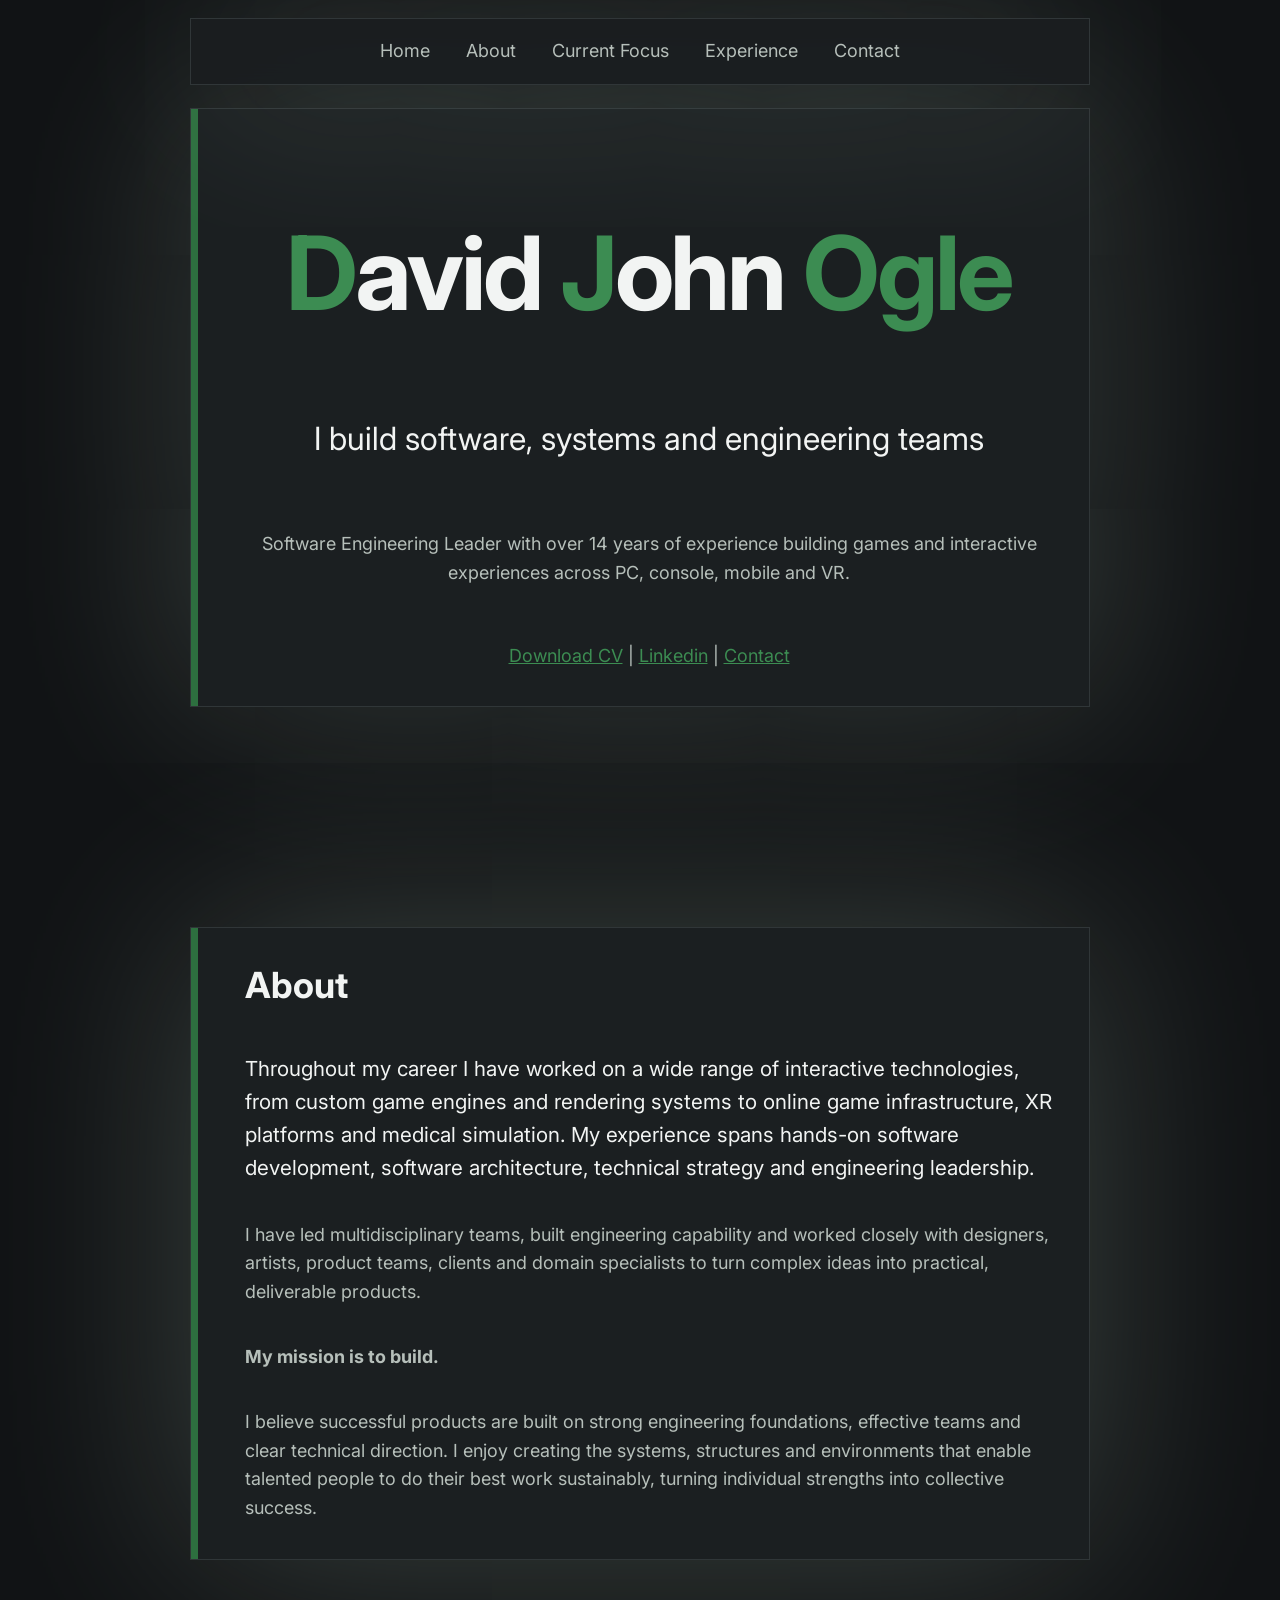
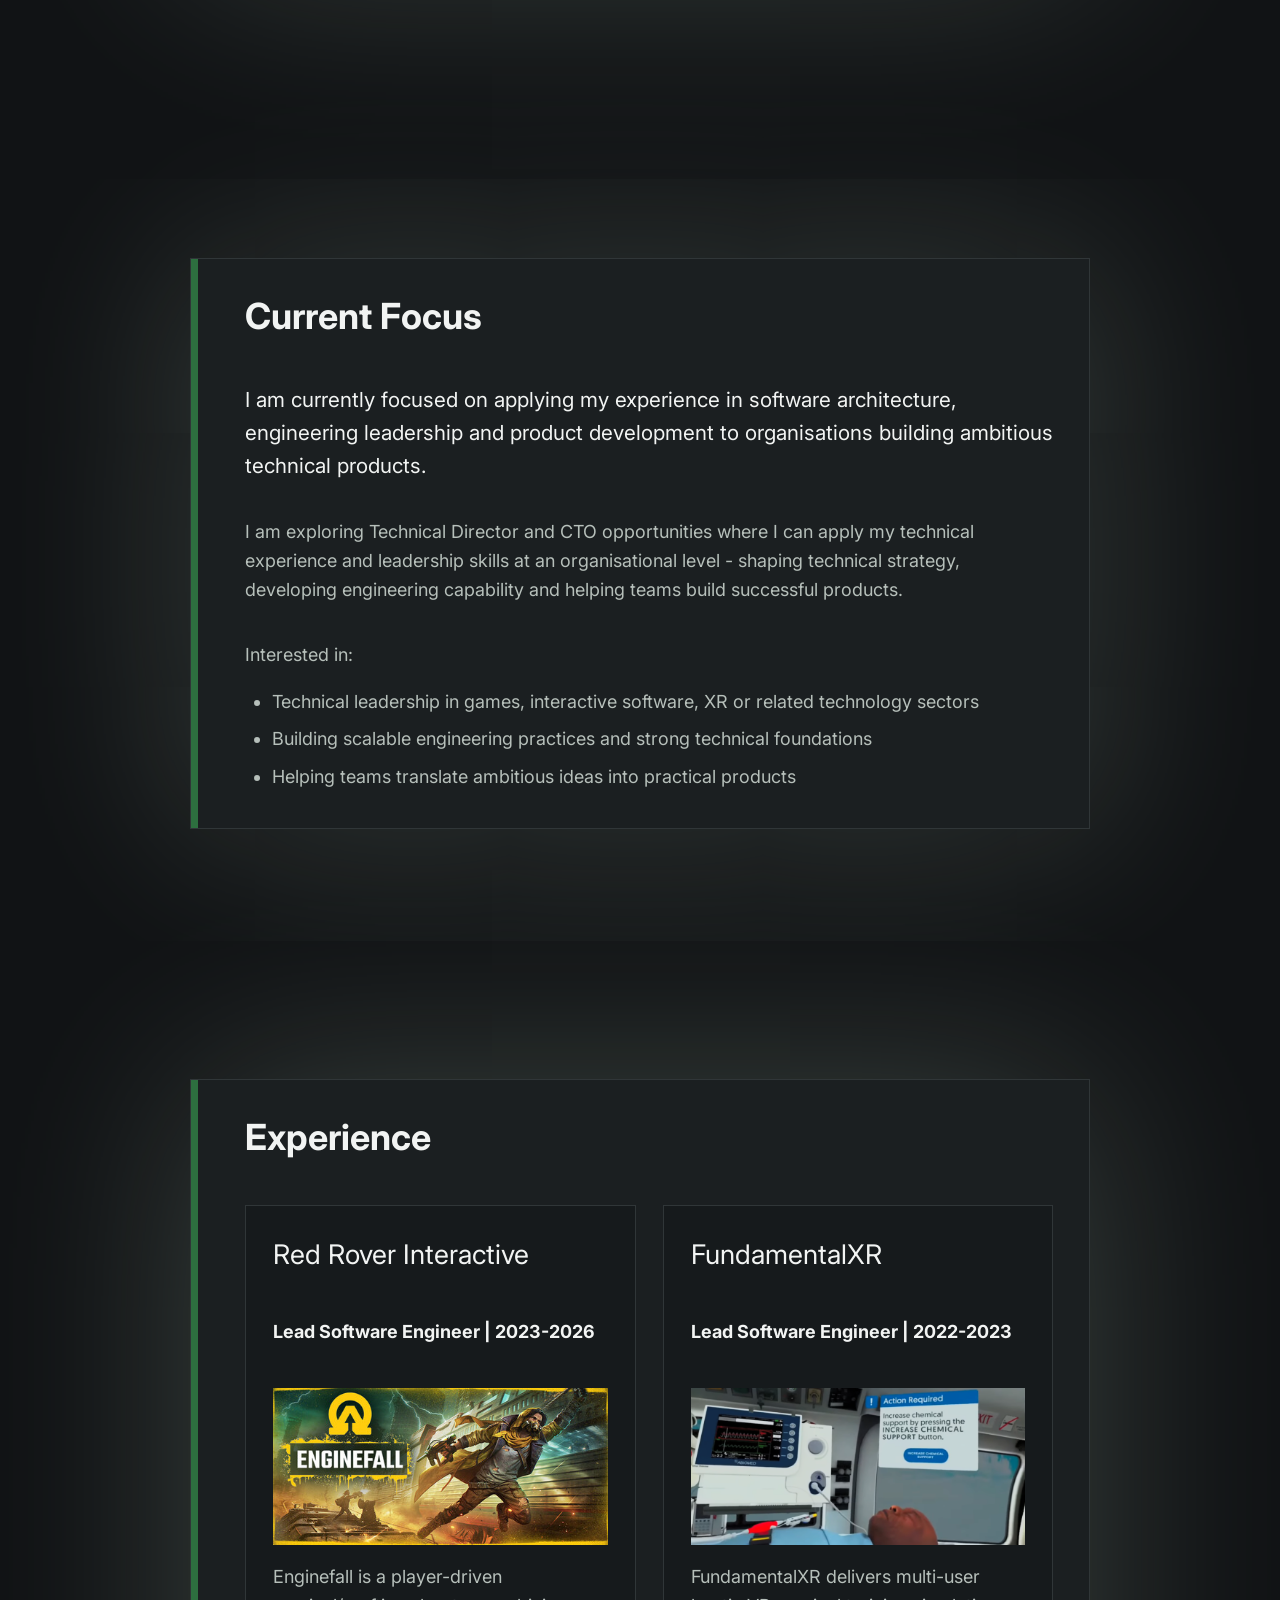
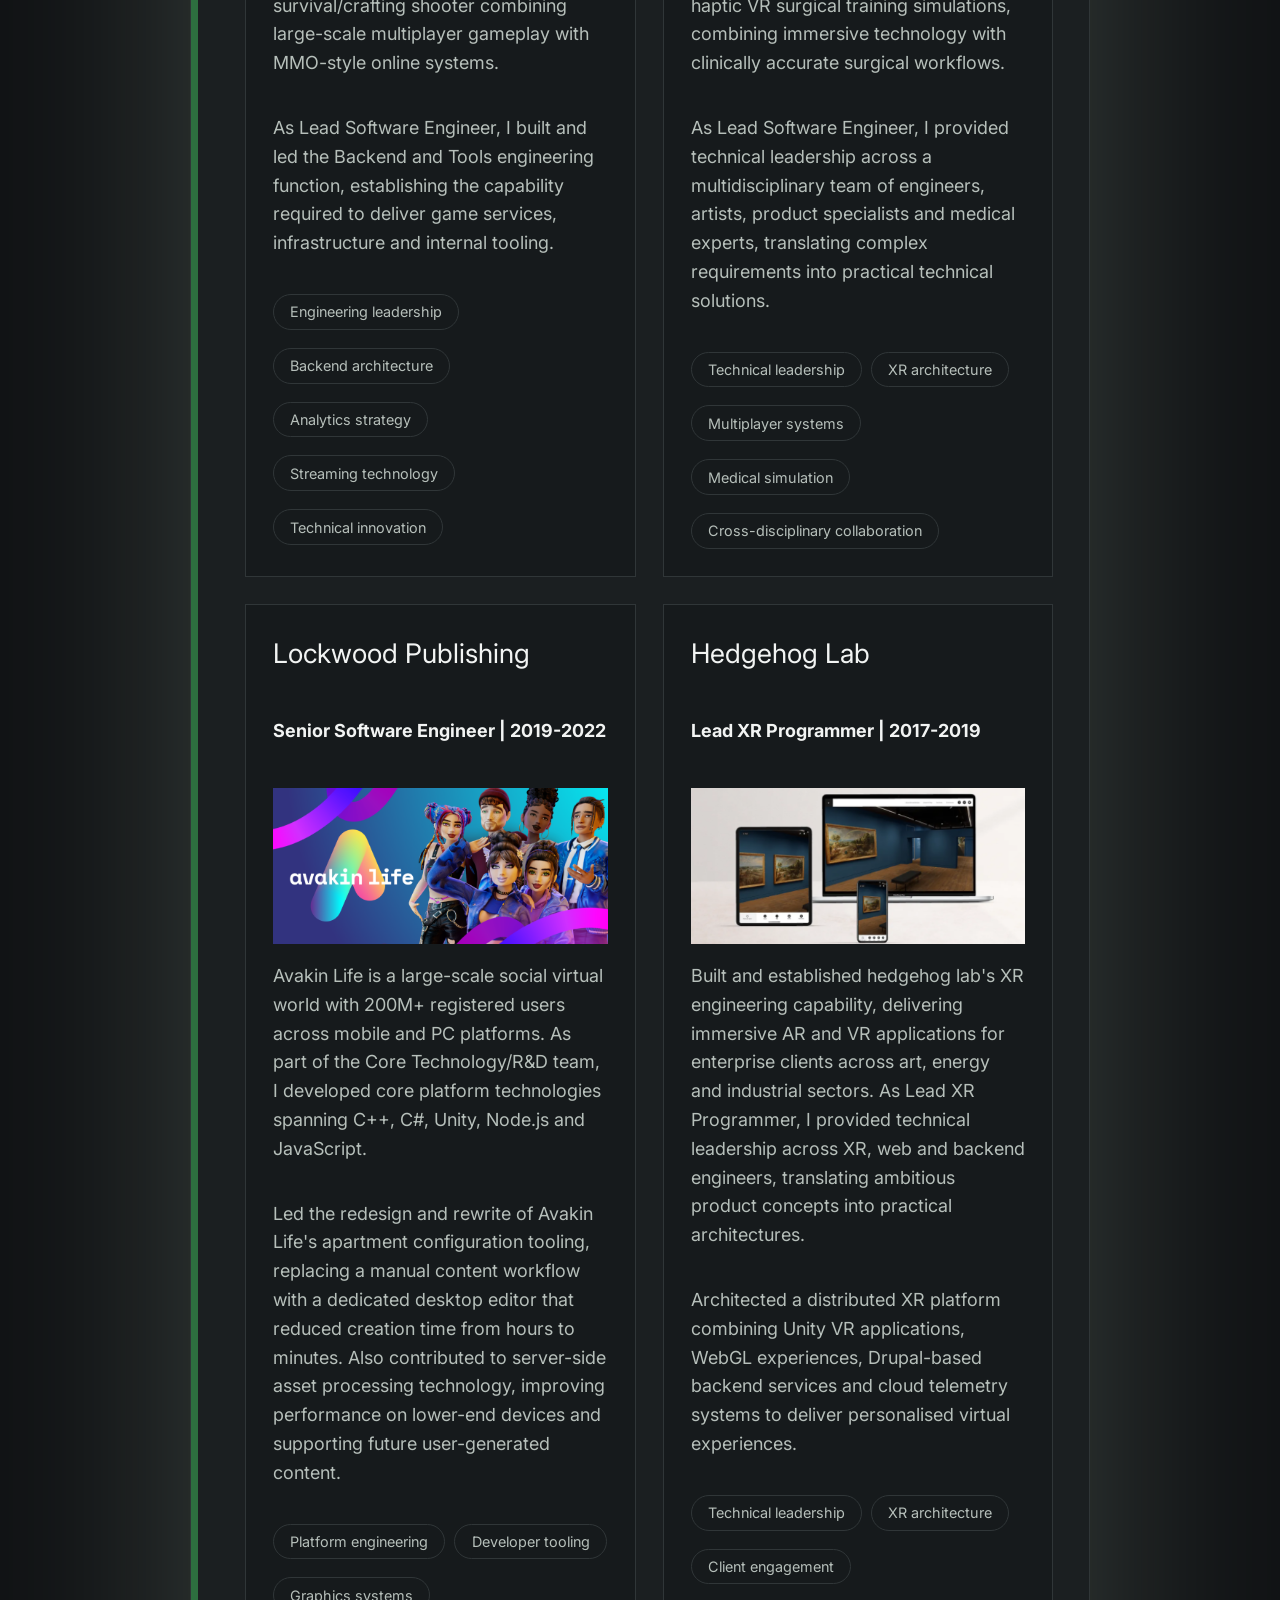
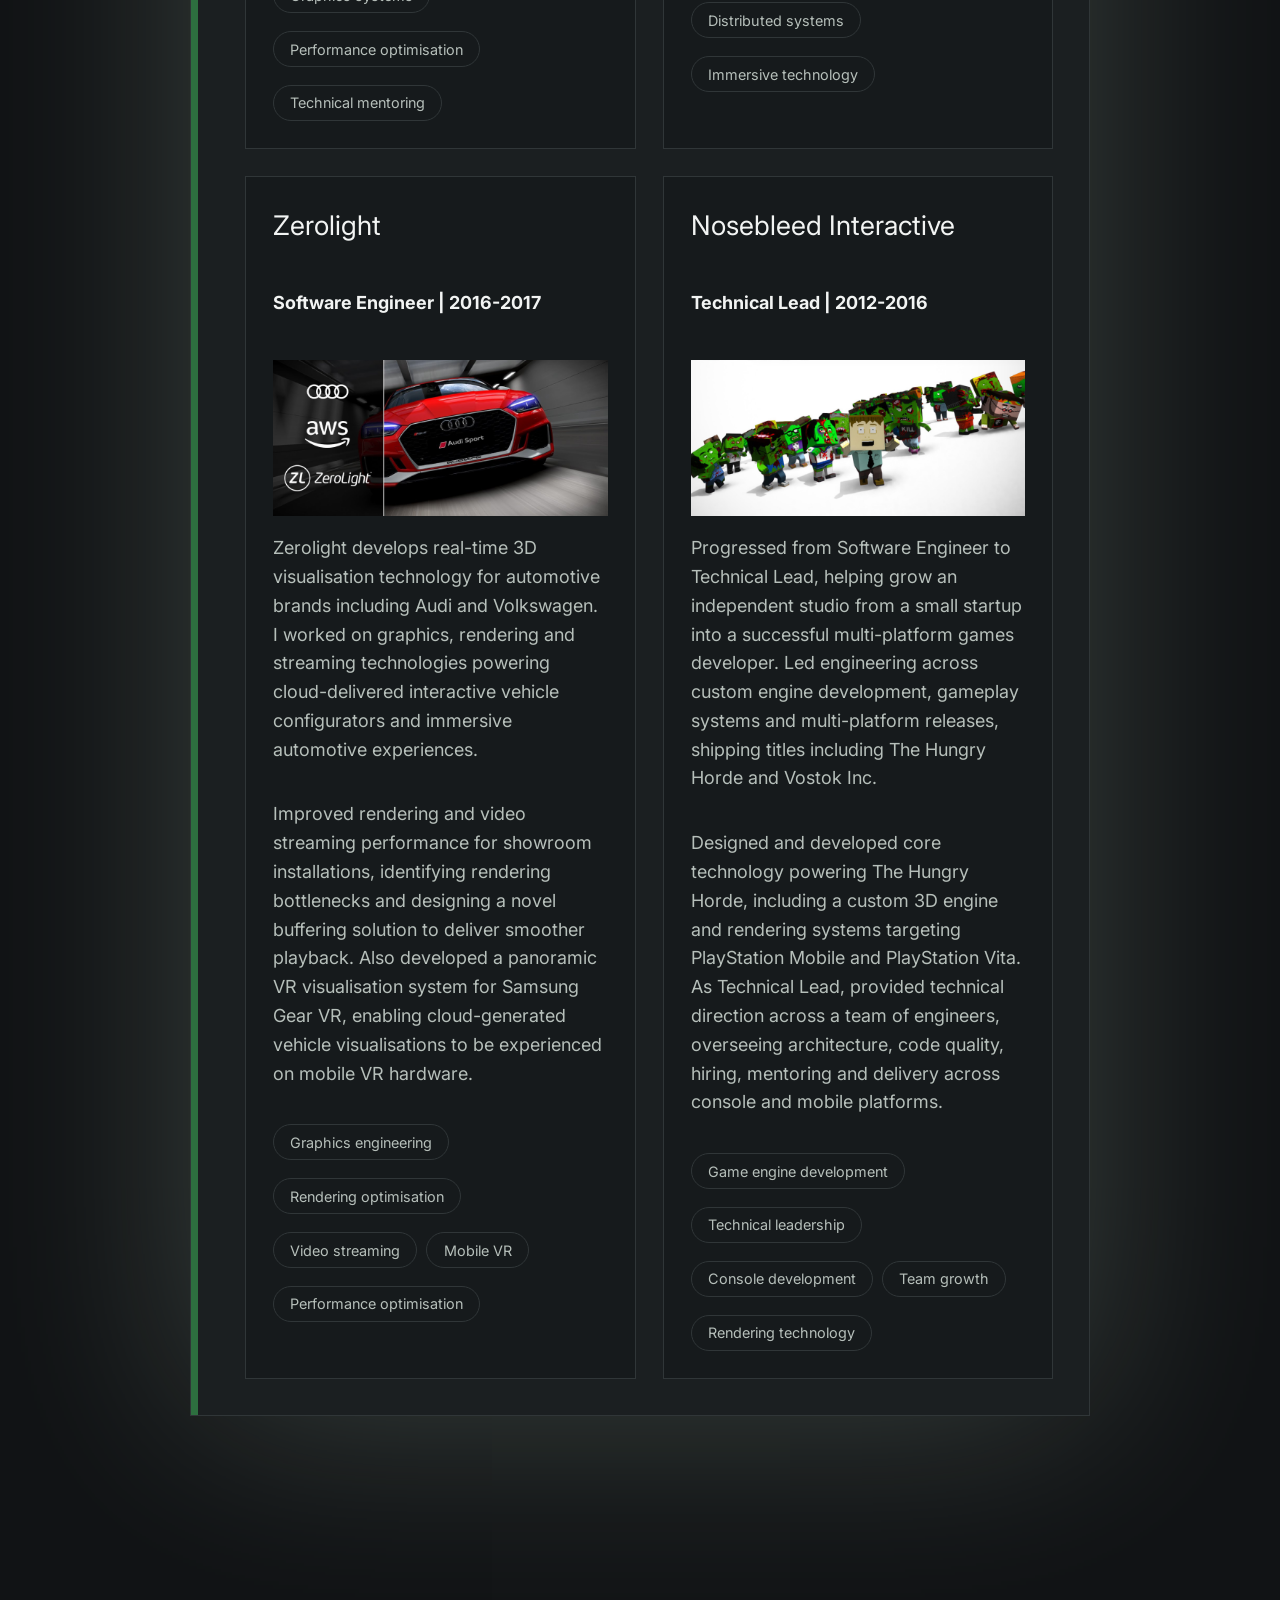
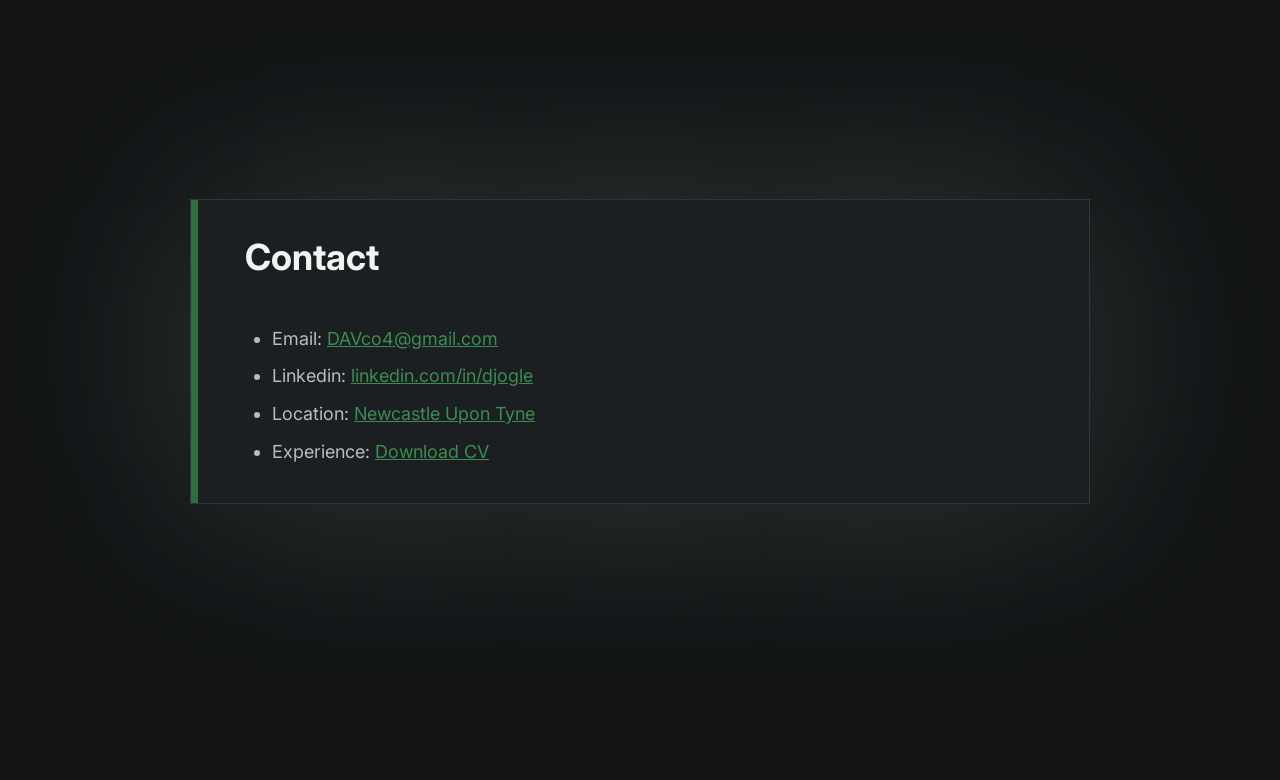
==== docs/index.htm @ 850dfec2 "Can't use www. Must use docs" ====
<!DOCTYPE html>
<html lang="en">
    <head>

        <meta charset="utf-8" />
    
        <meta name="author" content="David John Ogle" />
        <meta name="keywords" content="software engineering leader, technical director, CTO, game development, game technology, Unity, C++, backend engineering, XR, virtual reality, engineering leadership" />  
        <meta name="description" content="Software Engineering Leader with 14+ years' experience building games and interactive software across PC, console, mobile and VR. Experienced in technical leadership, scalable platforms, engineering teams and product delivery." />  
        
        <meta property="og:site_name" content="David John Ogle" />
        <meta property="og:title" content="David John Ogle | Software Engineering Leader" />
        <meta property="og:description" content="Software Engineering Leader with 14+ years' experience building games and interactive software across PC, console, mobile and VR." />
        <meta property="og:type" content="website" />
        <meta property="og:url" content="https://djogle.co.uk/" />
        <meta property="og:image" content="https://djogle.co.uk/images/social-preview.png" />

        <meta name="twitter:card" content="summary_large_image" />
        <meta name="twitter:title" content="David John Ogle | Software Engineering Leader" />
        <meta name="twitter:description" content="Technical leadership, game technology, XR and scalable software systems." />
        <meta name="twitter:image" content="https://djogle.co.uk/images/social-preview.png" />

        <link rel="canonical" href="https://djogle.co.uk/" />

        <link rel="icon" type="images/svg+xml" href="images/favicon/favicon.svg" />
        <link rel="icon" type="images/png" href="images/favicon/favicon-96x96.png" sizes="96x96" />
        <link rel="shortcut icon" href="images/favicon/favicon.ico" />
        <link rel="apple-touch-icon" sizes="180x180" href="images/favicon/apple-touch-icon.png" />
        <link rel="manifest" href="images/favicon/site.webmanifest" />

        <meta name="theme-color" content="#3C8C52">

        <link rel="preconnect" href="https://fonts.googleapis.com">
        <link rel="preconnect" href="https://fonts.gstatic.com" crossorigin>
        <link href="https://fonts.googleapis.com/css2?family=Inter:ital,opsz,wght@0,14..32,100..900;1,14..32,100..900&display=swap" rel="stylesheet">

        <link rel="stylesheet" href="styles.css">

        <title>David John Ogle | Software Engineering Leader</title>

    </head>
    <body>

        <div class="page">

            <nav>
                <button class="nav-toggle" aria-label="Toggle navigation">☰</button>

                <div class="nav-links">
                    <a href="#home">Home</a>
                    <a href="#about">About</a>
                    <a href="#current-focus">Current Focus</a>
                    <a href="#experience">Experience</a>
                    <a href="#contact">Contact</a>
                </div>
            </nav>

            <main>

                <section id="home">
                    <div class="card">
                        <h1><em>D</em>avid <em>J</em>ohn <em>Ogle</em></h1>
                        <div class="tagline">I build software, systems and engineering teams</div>
                        <div class="lead">Software Engineering Leader with over 14 years of experience building games and interactive experiences across PC, console, mobile and VR.</div>
                        <p><a href="David John Ogle CV.pdf">Download CV</a> | <a href="https://www.linkedin.com/in/djogle/">Linkedin</a> | <a href="#contact">Contact</a></p>
                    </div>
                </section>

                <section id="about">
                    <div class="card">
                        <h2>About</h2>
                        <p class="lead">
                            Throughout my career I have worked on a wide range of interactive technologies, from custom game engines and rendering systems to online game infrastructure, XR platforms and medical simulation. My experience spans hands-on software development, software architecture, technical strategy and engineering leadership.
                        </p>
                        <p>
                            I have led multidisciplinary teams, built engineering capability and worked closely with designers, artists, product teams, clients and domain specialists to turn complex ideas into practical, deliverable products.
                        </p>
                        <p><strong>My mission is to build.</strong></p>
                        <p>
                            I believe successful products are built on strong engineering foundations, effective teams and clear technical direction. I enjoy creating the systems, structures and environments that enable talented people to do their best work sustainably, turning individual strengths into collective success.
                        </p>
                        </div>
                </section>

                <section id="current-focus">
                    <div class="card">
                        <h2>Current Focus</h2>
                        <p class="lead">
                            I am currently focused on applying my experience in software architecture, engineering leadership and product development to organisations building ambitious technical products.
                        </p>
                        <p>
                            I am exploring Technical Director and CTO opportunities where I can apply my technical experience and leadership skills at an organisational level - shaping technical strategy, developing engineering capability and helping teams build successful products.
                        </p>
                        <p>
                            Interested in:
                        </p>
                        <ul>
                            <li>Technical leadership in games, interactive software, XR or related technology sectors</li>
                            <li>Building scalable engineering practices and strong technical foundations</li>
                            <li>Helping teams translate ambitious ideas into practical products</li>
                        </ul>
                    </div>
                </section>

                <section id="experience">
                    <div class="card">
                        <h2>Experience</h2>

                        <div class="article-grid">

                            <article id="red-rover-interactive" class="sub-card">
                                <h3>Red Rover Interactive</h3>
                                <h4> Lead Software Engineer | 2023-2026</h4>
                                <a href="https://store.steampowered.com/app/2437390/Enginefall/"><img src="images/Enginefall.jpg" /></a>
                                <p>
                                    Enginefall is a player-driven survival/crafting shooter combining large-scale multiplayer gameplay with MMO-style online systems.
                                </p>
                                <p> 
                                    As Lead Software Engineer, I built and led the Backend and Tools engineering function, establishing the capability required to deliver game services, infrastructure and internal tooling.
                                </p>
                                <ul class="sub-card-tags">
                                    <li>Engineering leadership</li>
                                    <li>Backend architecture</li>
                                    <li>Analytics strategy</li>
                                    <li>Streaming technology</li>
                                    <li>Technical innovation</li>
                                </ul>
                            </article>

                            <article id="fundamentalxr" class="sub-card">
                                <h3>FundamentalXR</h3>
                                <h4>Lead Software Engineer | 2022-2023</h4>
                                <a href="https://www.youtube.com/watch?v=0S-XDK15xbk"><img src="images/Abiomed_impella.png" /></a>
                                <p>
                                    FundamentalXR delivers multi-user haptic VR surgical training simulations, combining immersive technology with clinically accurate surgical workflows. 
                                </p>
                                <p>
                                    As Lead Software Engineer, I provided technical leadership across a multidisciplinary team of engineers, artists, product specialists and medical experts, translating complex requirements into practical technical solutions.
                                </p>
                                <ul class="sub-card-tags">
                                    <li>Technical leadership</li>
                                    <li>XR architecture</li>
                                    <li>Multiplayer systems</li>
                                    <li>Medical simulation</li>
                                    <li>Cross-disciplinary collaboration</li>
                                </ul>
                            </article>

                            <article id="lockwood-publishing" class="sub-card">
                                <h3>Lockwood Publishing</h3>
                                <h4>Senior Software Engineer | 2019-2022</h4>
                                <a href="https://avakin.com/"><img src="images/Avakin_Life.png" /></a>
                                <p>
                                    Avakin Life is a large-scale social virtual world with 200M+ registered users across mobile and PC platforms. As part of the Core Technology/R&D team, I developed core platform technologies spanning C++, C#, Unity, Node.js and JavaScript.
                                </p>
                                <p>
                                    Led the redesign and rewrite of Avakin Life's apartment configuration tooling, replacing a manual content workflow with a dedicated desktop editor that reduced creation time from hours to minutes. Also contributed to server-side asset processing technology, improving performance on lower-end devices and supporting future user-generated content.
                                </p>
                                <ul class="sub-card-tags">
                                    <li>Platform engineering</li>
                                    <li>Developer tooling</li>
                                    <li>Graphics systems</li>
                                    <li>Performance optimisation</li>
                                    <li>Technical mentoring</li>
                                </ul>
                            </article>

                            <article id="hedgehog-lab" class="sub-card">
                                <h3>Hedgehog Lab</h3>
                                <h4>Lead XR Programmer | 2017-2019</h4>
                                <a href="https://hedgehoglab.com/"><img src="images/Vortic.png" /></a>
                                <p>
                                    Built and established hedgehog lab's XR engineering capability, delivering immersive AR and VR applications for enterprise clients across art, energy and industrial sectors. As Lead XR Programmer, I provided technical leadership across XR, web and backend engineers, translating ambitious product concepts into practical architectures.
                                </p>
                                <p>
                                    Architected a distributed XR platform combining Unity VR applications, WebGL experiences, Drupal-based backend services and cloud telemetry systems to deliver personalised virtual experiences.
                                </p>
                                <ul class="sub-card-tags">
                                    <li>Technical leadership</li>
                                    <li>XR architecture</li>
                                    <li>Client engagement</li>
                                    <li>Distributed systems</li>
                                    <li>Immersive technology</li>
                                </ul>
                            </article>

                            <article id="zerolight" class="sub-card">
                                <h3>Zerolight</h3>
                                <h4>Software Engineer | 2016-2017</h4>
                                <a href="https://zerolight.com/"><img src="images/Zerolight_Audi.png" /></a>
                                <p>
                                    Zerolight develops real-time 3D visualisation technology for automotive brands including Audi and Volkswagen. I worked on graphics, rendering and streaming technologies powering cloud-delivered interactive vehicle configurators and immersive automotive experiences.
                                </p>
                                <p>
                                    Improved rendering and video streaming performance for showroom installations, identifying rendering bottlenecks and designing a novel buffering solution to deliver smoother playback. Also developed a panoramic VR visualisation system for Samsung Gear VR, enabling cloud-generated vehicle visualisations to be experienced on mobile VR hardware.
                                </p>
                                <ul class="sub-card-tags">
                                    <li>Graphics engineering</li>
                                    <li>Rendering optimisation</li>
                                    <li>Video streaming</li>
                                    <li>Mobile VR</li>
                                    <li>Performance optimisation</li>
                                </ul>
                            </article>

                            <article id="nosebleed-interactive" class="sub-card">
                                <h3>Nosebleed Interactive</h3>
                                <h4>Technical Lead | 2012-2016</h4>
                                <a href="https://www.nosebleedinteractive.com/"><img src="images/The_Hungry_Horde.png" /></a>
                                <p>
                                    Progressed from Software Engineer to Technical Lead, helping grow an independent studio from a small startup into a successful multi-platform games developer. Led engineering across custom engine development, gameplay systems and multi-platform releases, shipping titles including The Hungry Horde and Vostok Inc.
                                </p>
                                <p>
                                    Designed and developed core technology powering The Hungry Horde, including a custom 3D engine and rendering systems targeting PlayStation Mobile and PlayStation Vita. As Technical Lead, provided technical direction across a team of engineers, overseeing architecture, code quality, hiring, mentoring and delivery across console and mobile platforms.
                                </p>
                                <ul class="sub-card-tags">
                                    <li>Game engine development</li>
                                    <li>Technical leadership</li>
                                    <li>Console development</li>
                                    <li>Team growth</li>
                                    <li>Rendering technology</li>
                                </ul>
                            </article>
                                
                        </div>

                    </div>
                </section>

                <section id="contact">
                    <div class="card">
                        <h2>Contact</h2>
                        <ul>
                            <li>Email: <a href="mailto:DAVco4@gmail.com">DAVco4@gmail.com</a></li>
                            <li>Linkedin: <a href="https://www.linkedin.com/in/djogle/">linkedin.com/in/djogle</a></li>
                            <li>Location: <a href="https://www.google.com/maps/place/Newcastle+upon+Tyne/">Newcastle Upon Tyne</a></li>
                            <li>Experience: <a href="David John Ogle CV.pdf">Download CV</a></li>
                        </ul>

                    </div>
                </section>

            </main>

        </div>

        <script type="text/javascript">
            const toggle = document.querySelector(".nav-toggle");
            const links = document.querySelector(".nav-links");
            const nav = document.querySelector("nav");

            function updateNavOffset() {
                document.documentElement.style.setProperty(
                    "--mobile-nav-offset",
                    `${nav.offsetHeight + 16}px`
                );
            }

            toggle.addEventListener("click", () => {
                links.classList.toggle("open");
                updateNavOffset();
            });

            window.addEventListener("resize", updateNavOffset);
        </script>

    </body>
</html>
---- docs/styles.css ----
/* --- CSS Variables --- */

:root {
    /* Layout */
    --page-width: 900px;
    --page-padding: 1rem;
    --section-min-height: 100svh;

    /* Spacing */
    --card-padding: clamp(1.25rem, 3vw, 2rem);
    --section-spacing: clamp(1rem, 5vw, 4rem);
    --nav-padding: 1rem;

    /* Colours */
    --page-background: #111315;
    --card-background: #1b1f21;
    --article-background: #161a1c;

    --text-primary: #f2f4f3;
    --text-secondary: #b6bfba;

    --accent: #2d6f3f;
    --accent-light: #3c8c52;

    --border-color: #303638;

    /* Shape */
    --card-radius: 0rem;
    --article-radius: 0rem;
    --card-shadow: 0 0 200px rgba(220, 252, 226, 0.2);
}


/* --- Reset --- */

*,
*::before,
*::after {
    box-sizing: border-box;
}

html {
    scroll-behavior: smooth;

    font-size: 18px;
}

body {
    margin: 0;

    font-family: "Inter", system-ui, sans-serif;
    line-height: 1.6;

    background: var(--page-background);
    color: var(--text-primary);
}


/* --- Page Layout --- */

.page {
    display: grid;

    grid-template-columns:
        minmax(var(--page-padding), 1fr)
        min(var(--page-width), calc(100% - (2 * var(--page-padding))))
        minmax(var(--page-padding), 1fr);
}

.page > * {
    grid-column: 2;
}


/* --- Main Structure --- */

main {
    display: flex;
    flex-direction: column;
}

section {
    display: grid;

    place-items: center;
    align-content: safe center;

    min-height: var(--section-min-height);

    padding: 6rem 0 var(--section-spacing);
}

footer {
    padding: 4rem 0;
}


/* --- Navigation --- */

nav {
    position: fixed;

    top: 1rem;
    left: 50%;
    transform: translateX(-50%);

    z-index: 100;

    width: min(var(--page-width), calc(100% - (2 * var(--page-padding))));

    padding: 1rem 2rem;

    background: rgb(27 31 33 / 0.9);
    backdrop-filter: blur(12px);

    border: 1px solid var(--border-color);
    border-radius: var(--card-radius);

    box-shadow: var(--card-shadow);
}

.nav-links {
    display: flex;

    align-items: center;
    justify-content: center;

    gap: 2rem;
}

.nav-links a {
    color: var(--text-secondary);

    text-decoration: none;
    white-space: nowrap;

    transition: color 0.2s ease;
}

.nav-links a:hover {
    color: var(--text-primary);
}

.nav-toggle {
    display: none;
    border: none;
    background: transparent;

    color: var(--text-primary);
    font-size: 1.5rem;
    cursor: pointer;
}


/* --- Cards --- */

.card {
    position: relative;

    display: flex;
    flex-direction: column;

    gap: 1rem;

    width: 100%;

    padding: var(--card-padding);
    padding-left: calc(var(--card-padding) + 1rem);

    background: var(--card-background);

    border: 1px solid var(--border-color);
    border-radius: var(--card-radius);

    box-shadow: var(--card-shadow);

    overflow: hidden;
}

.card::before {
    content: "";

    position: absolute;

    top: 0;
    bottom: 0;
    left: 0;

    width: 0.4rem;

    background: var(--accent);
}

.card > h2 {
    margin-bottom: 1.5rem;
}

.card p.lead {
    font-size: 1.15rem;

    color: var(--text-primary);
}


/* --- Sub Cards --- */

.sub-card {
    display: flex;
    flex-direction: column;

    gap: 1rem;

    min-width: 0;

    padding: 1.5rem;

    background: var(--article-background);

    border: 1px solid var(--border-color);
    border-radius: var(--article-radius);

    transition:
        border-color 0.2s ease,
        transform 0.2s ease;
}

.sub-card:hover {
    border-color: var(--accent);
}

.sub-card > a {
    display: block;
}

.sub-card img {
    display: block;

    width: 100%;
    height: auto;

    border-radius: var(--article-radius);
}

.sub-card img {
    transition: transform 0.3s ease;
}

.sub-card:hover img {
    transform: scale(1.02);
}

.sub-card > h3 {
    font-size: 1.5rem;

    color: var(--text-primary);
}

.sub-card > h5 {
    font-weight: normal;
}

.sub-card-tags {
    display: flex;
    flex-wrap: wrap;
    gap: 0.5rem;

    margin: 0;
    padding: 0;

    list-style: none;
}

.sub-card-tags li {
    font-size: 0.8rem;
    padding: 0.3rem 0.9rem;

    color: var(--text-secondary);

    border: 1px solid var(--border-color);
    border-radius: 999px;

    background: transparent;
}

.sub-card:hover .sub-card-tags li {
    border-color: var(--accent);
    color: var(--text-primary);
}


/* --- Article Grid --- */

.article-grid {
    display: grid;

    grid-template-columns:
        repeat(auto-fit, minmax(280px, 1fr));

    gap: 1.5rem;
}


/* --- Lists --- */

ul {
    margin: 0;

    padding-left: 1.5rem;

    color: var(--text-secondary);
}

li {
    margin-bottom: 0.5rem;
}

li:last-child {
    margin-bottom: 0;
}

p + ul {
    margin-top: -1rem;
}


/* --- Typography --- */

h1,
h2,
h3 {
    margin: 0;
}

p {
    margin: 0 0 1rem;

    color: var(--text-secondary);
}

p:last-child {
    margin-bottom: 0;
}

h1 {
    font-size: clamp(3rem, 6vw, 5rem);
    line-height: 1.1;
    letter-spacing: -0.03em;
}

h1 > em {
    font-style: normal;
    color: var(--accent-light);
}

h2 {
    font-size: clamp(1.5rem, 3vw, 2rem);
    line-height: 1.2;
}

h3 {
    font-size: 1.15rem;
    font-weight: 400;
    color: var(--text-secondary);
}


/* --- Links --- */

a {
    color: var(--accent-light);
}

a:hover {
    color: var(--text-primary);
}


/* --- Home --- */

#home {
    text-align: center;

    min-height: calc(100svh - 8rem);
}

#home h1,
#home h2,
#home h3 {
    margin: 1.5rem 0;
}

#home h1 {
    font-size: clamp(48px, 8vw, 104px);
    margin: 4rem 0;
}

#home .tagline {
    font-size: clamp(24px, 3vw, 32px);
    line-height: 1.2;
    margin-bottom: 3rem;
}

#home .lead {
    font-size: 18px;
    font-weight: 400;
    margin-bottom: 2rem;
    color: var(--text-secondary);
}


/* --- Mobile --- */

@media (max-width: 600px) {

    html {
        font-size: 20px;
    }

}

@media (max-width: 700px) {

    nav {
        padding: var(--nav-padding);

        padding-top: 4rem;
    }

    .nav-toggle {
        position: absolute;

        top: var(--nav-padding);
        right: var(--nav-padding);

        display: block;

        width: 2.5rem;
        height: 2.5rem;
    }

    .nav-links {
        display: none;

        flex-direction: column;

        align-items: flex-start;

        gap: 1rem;
    }

    .nav-links.open {
        display: flex;
    }

}
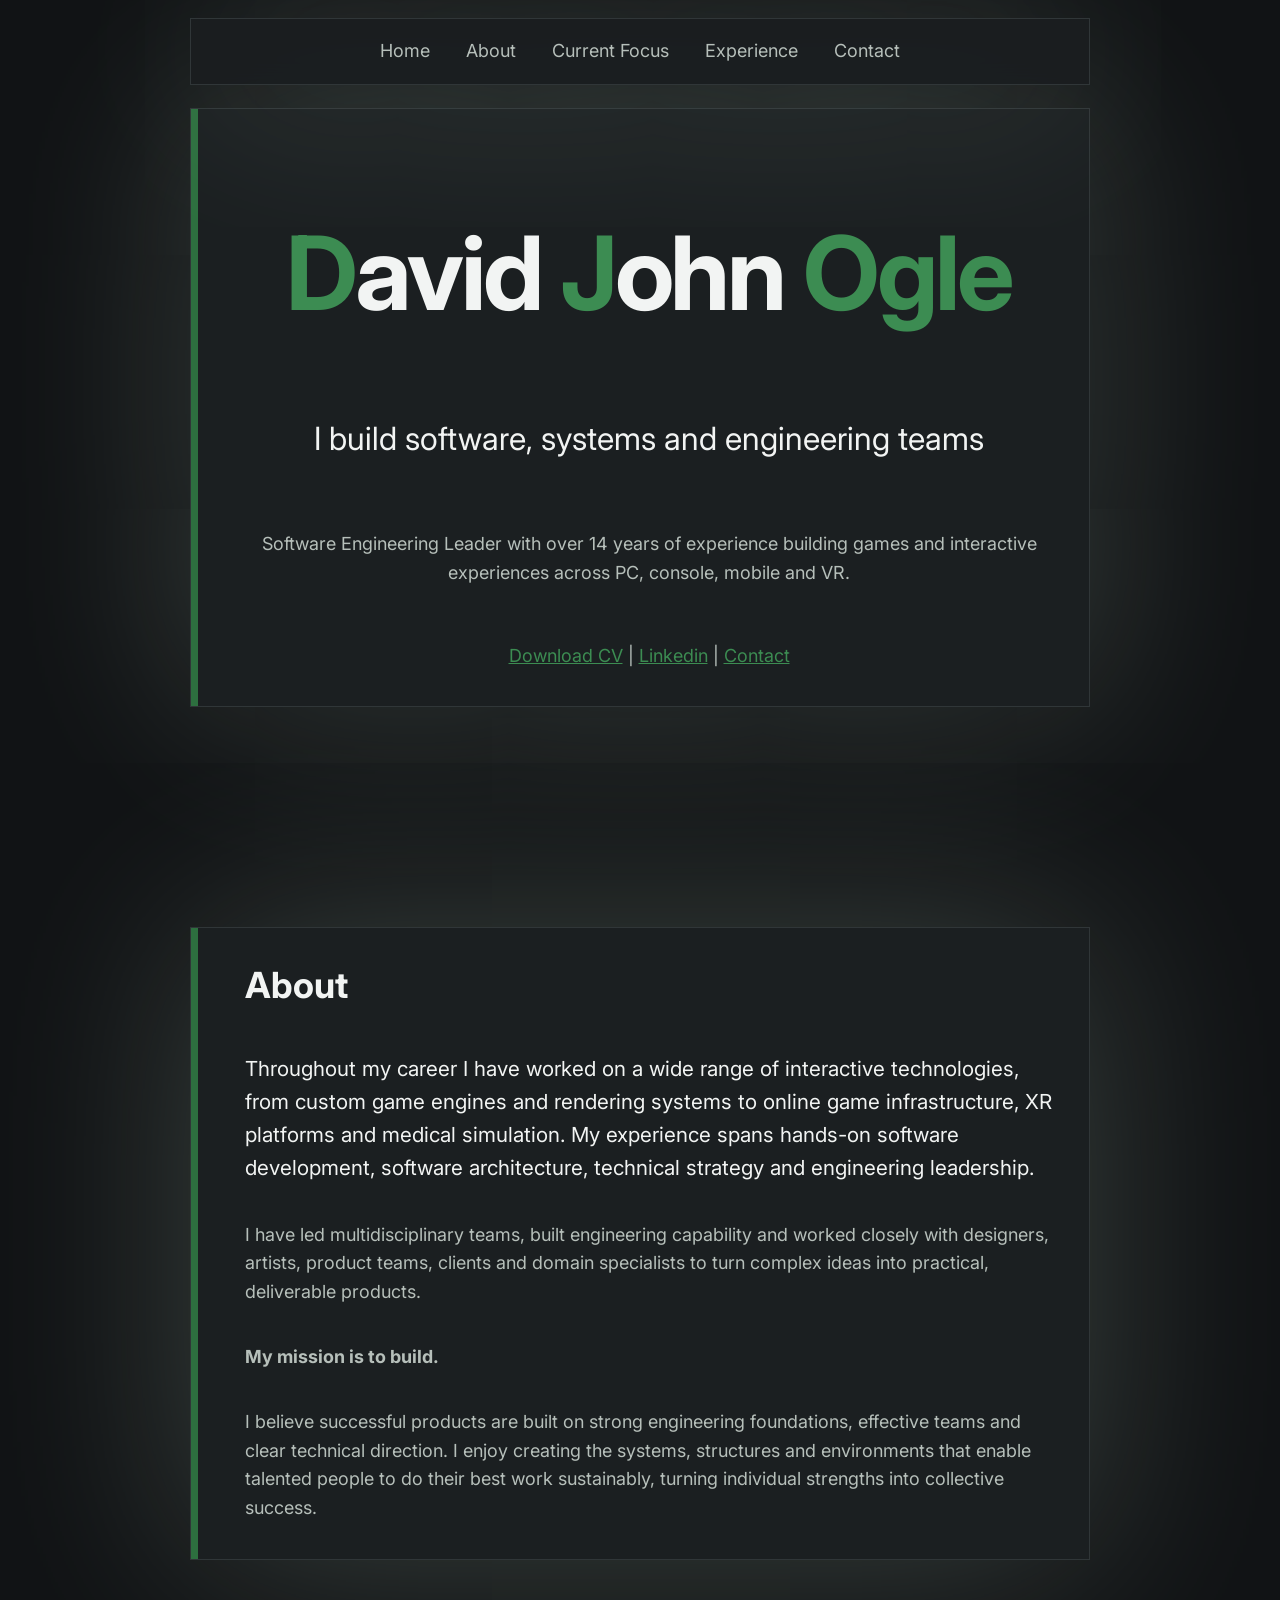
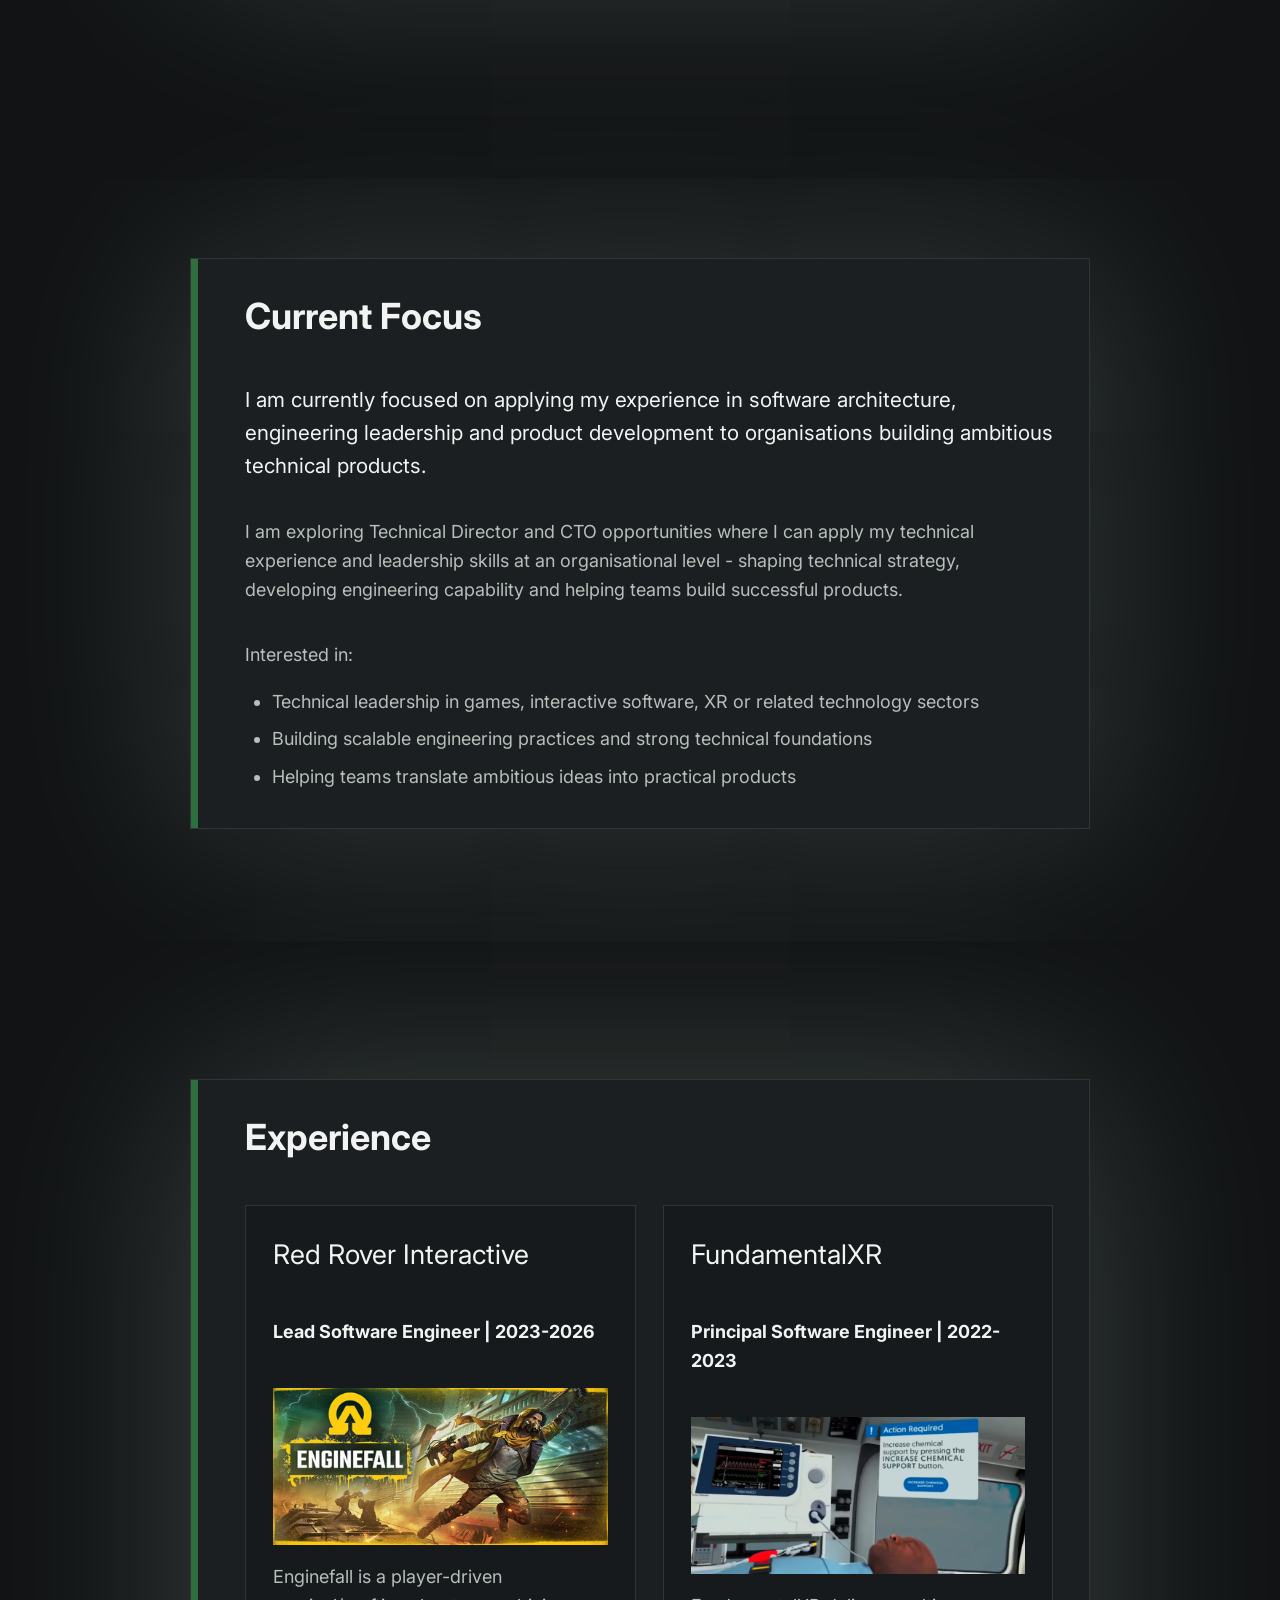
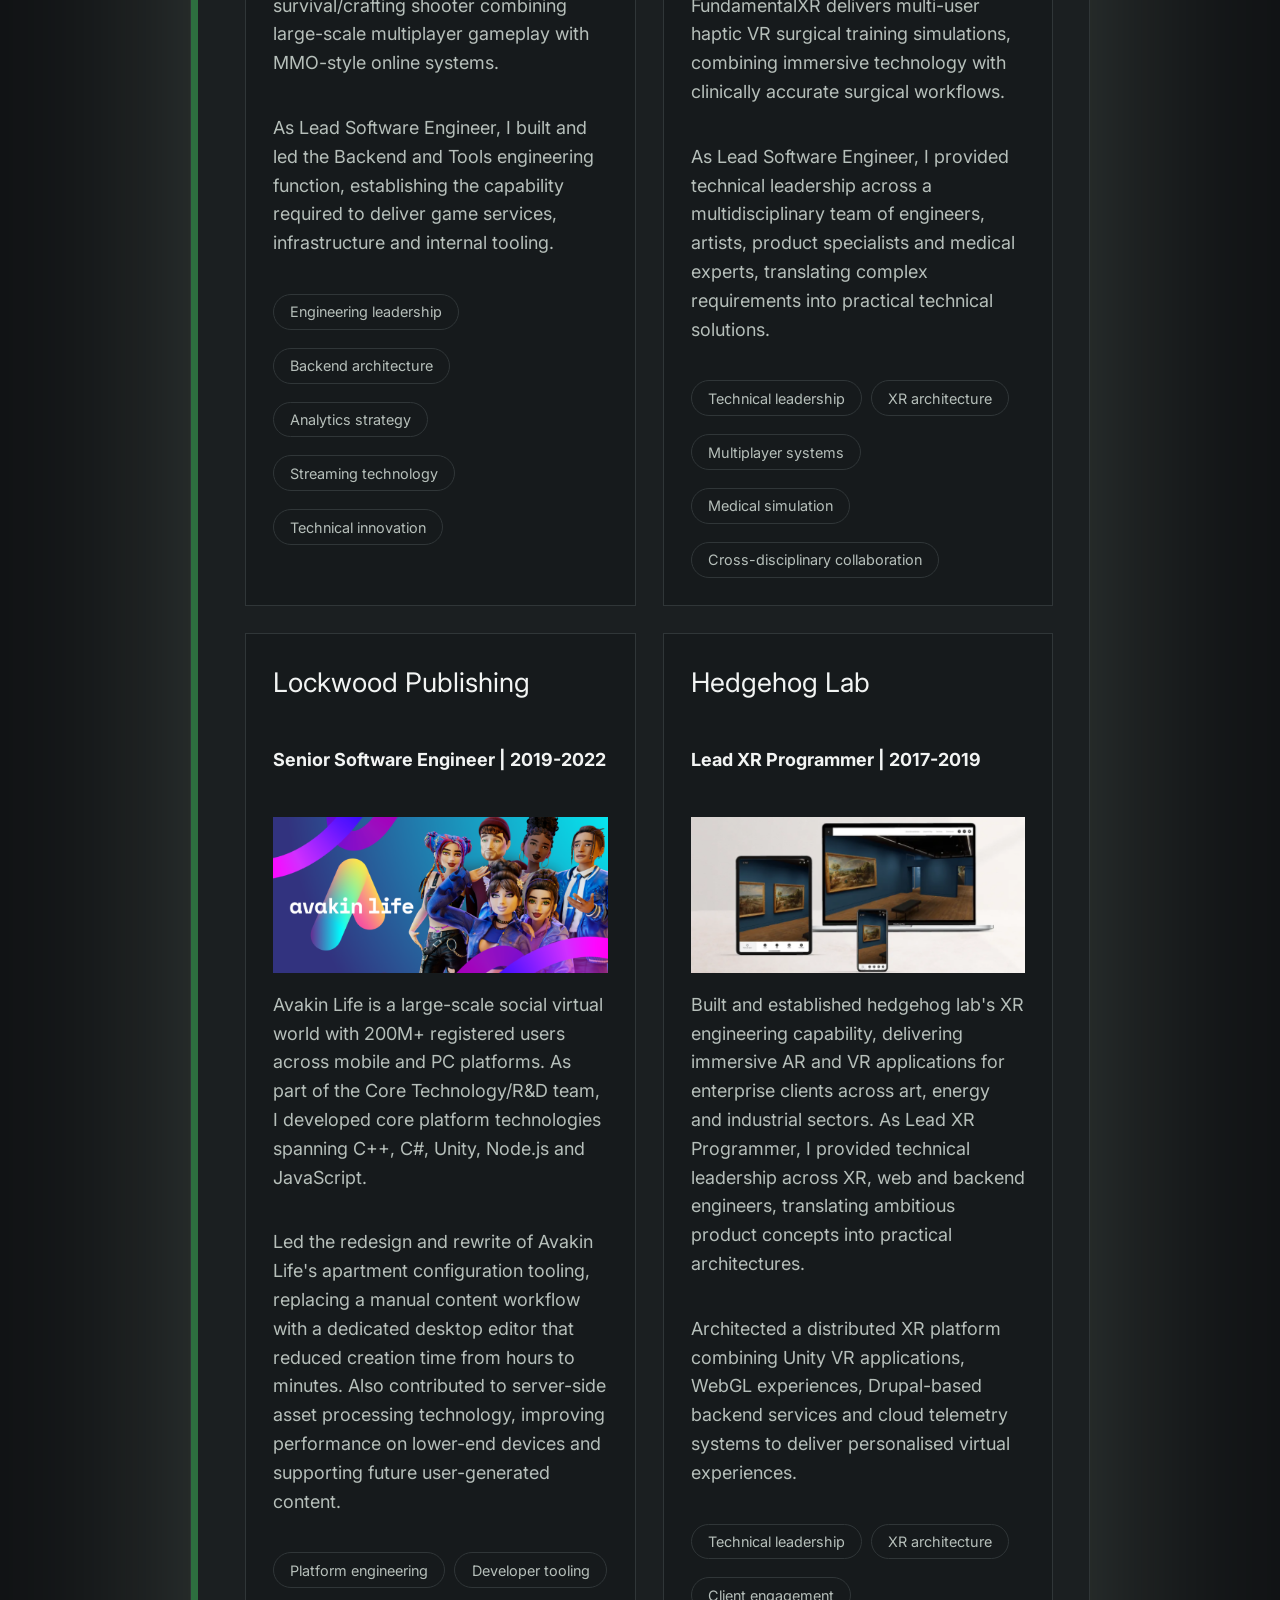
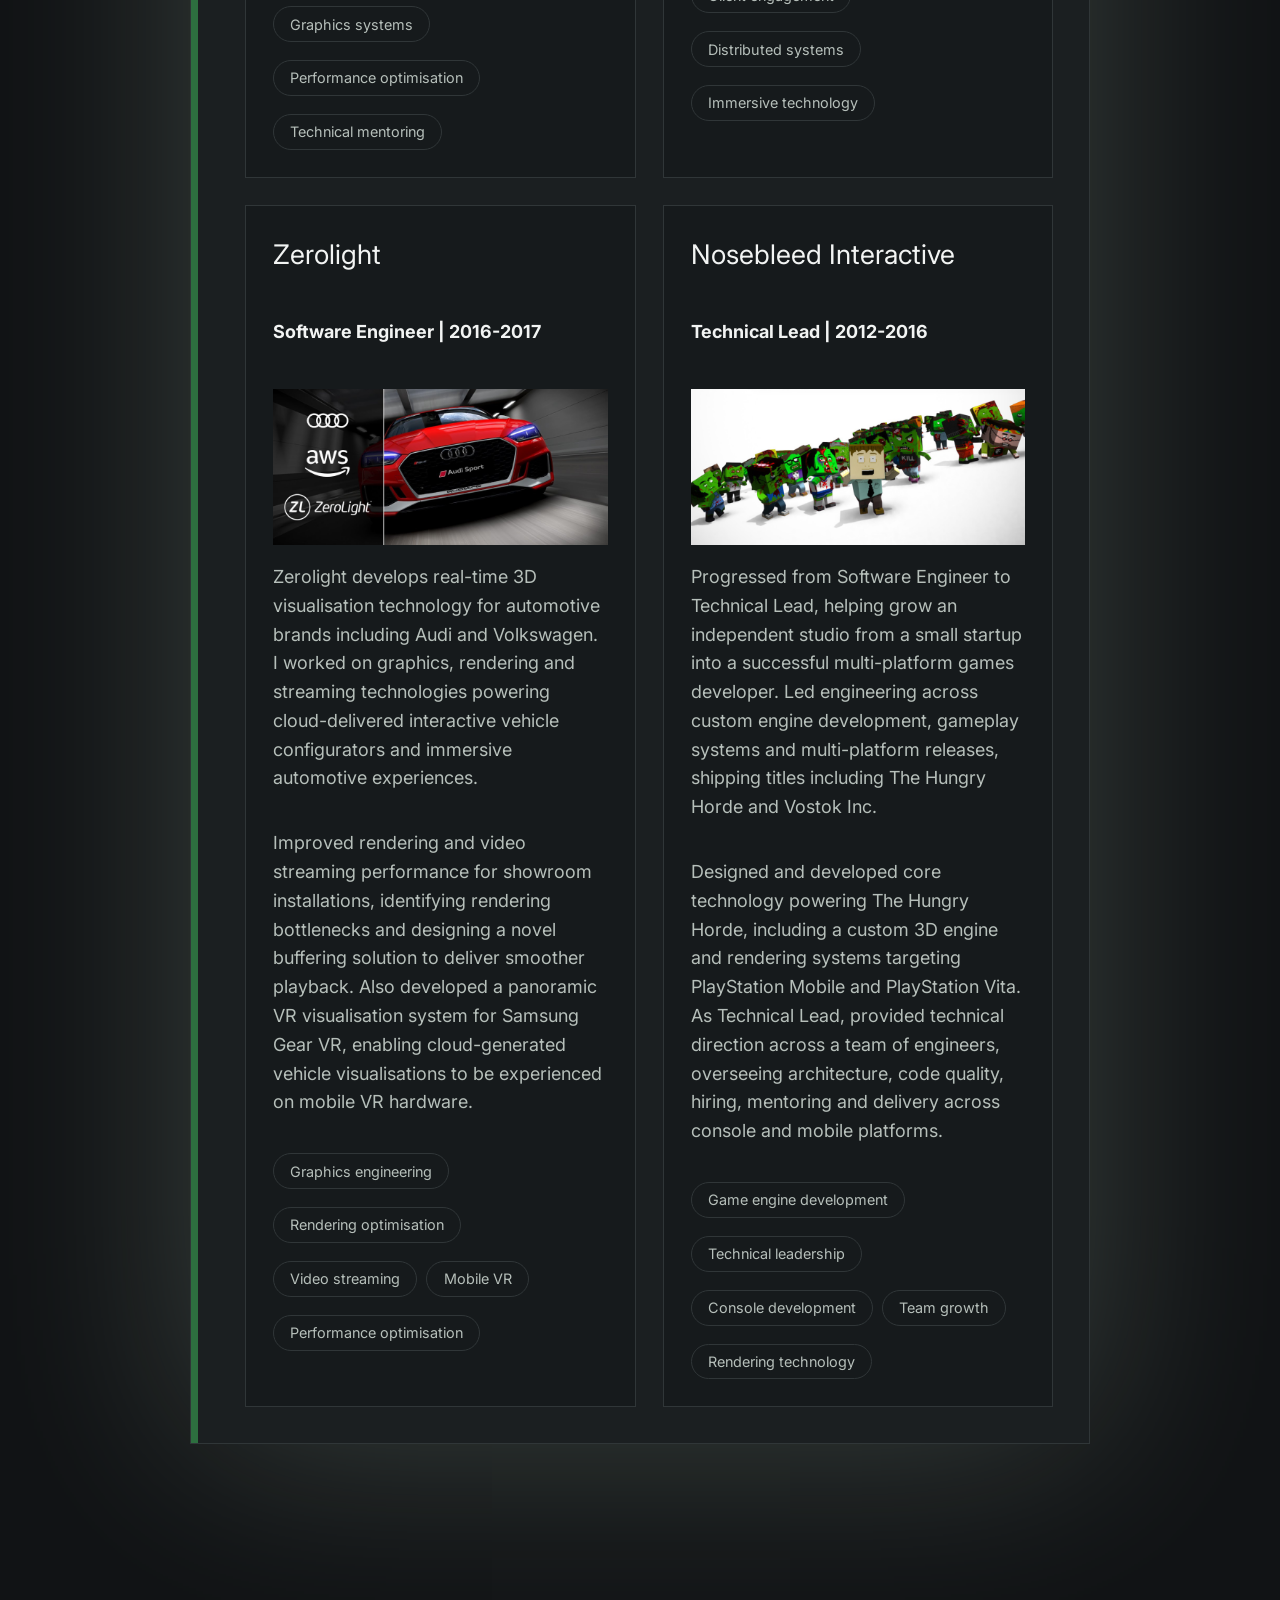
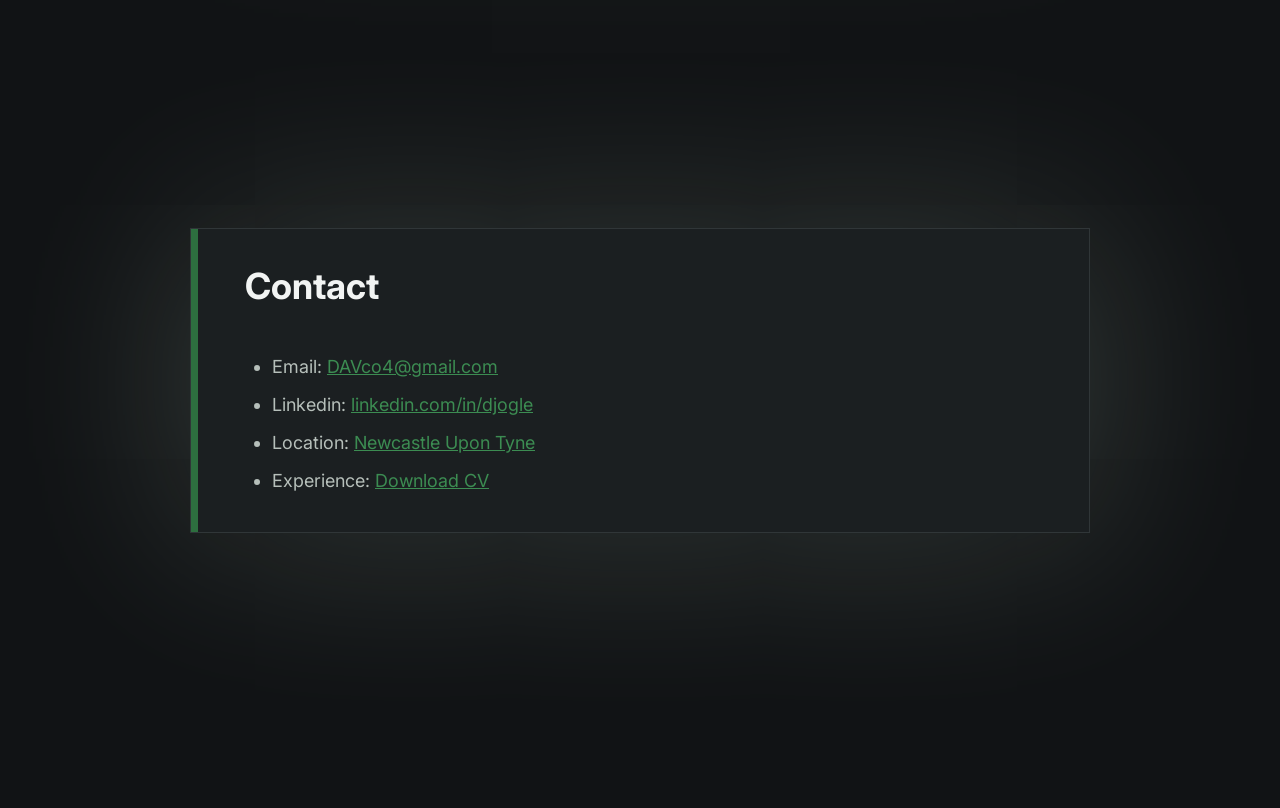
==== commit 263bf353: "Fixed lead/principal typo" ====
--- a/docs/index.htm
+++ b/docs/index.htm
@@ -129,7 +129,7 @@
 
                             <article id="fundamentalxr" class="sub-card">
                                 <h3>FundamentalXR</h3>
-                                <h4>Lead Software Engineer | 2022-2023</h4>
+                                <h4>Principal Software Engineer | 2022-2023</h4>
                                 <a href="https://www.youtube.com/watch?v=0S-XDK15xbk"><img src="images/Abiomed_impella.png" /></a>
                                 <p>
                                     FundamentalXR delivers multi-user haptic VR surgical training simulations, combining immersive technology with clinically accurate surgical workflows. 
--- a/docs/styles.css
+++ b/docs/styles.css
@@ -347,11 +347,6 @@
     letter-spacing: -0.03em;
 }
 
-h1 > em {
-    font-style: normal;
-    color: var(--accent-light);
-}
-
 h2 {
     font-size: clamp(1.5rem, 3vw, 2rem);
     line-height: 1.2;
@@ -394,6 +389,11 @@
     margin: 4rem 0;
 }
 
+#home h1 > em {
+    font-style: normal;
+    color: var(--accent-light);
+}
+
 #home .tagline {
     font-size: clamp(24px, 3vw, 32px);
     line-height: 1.2;
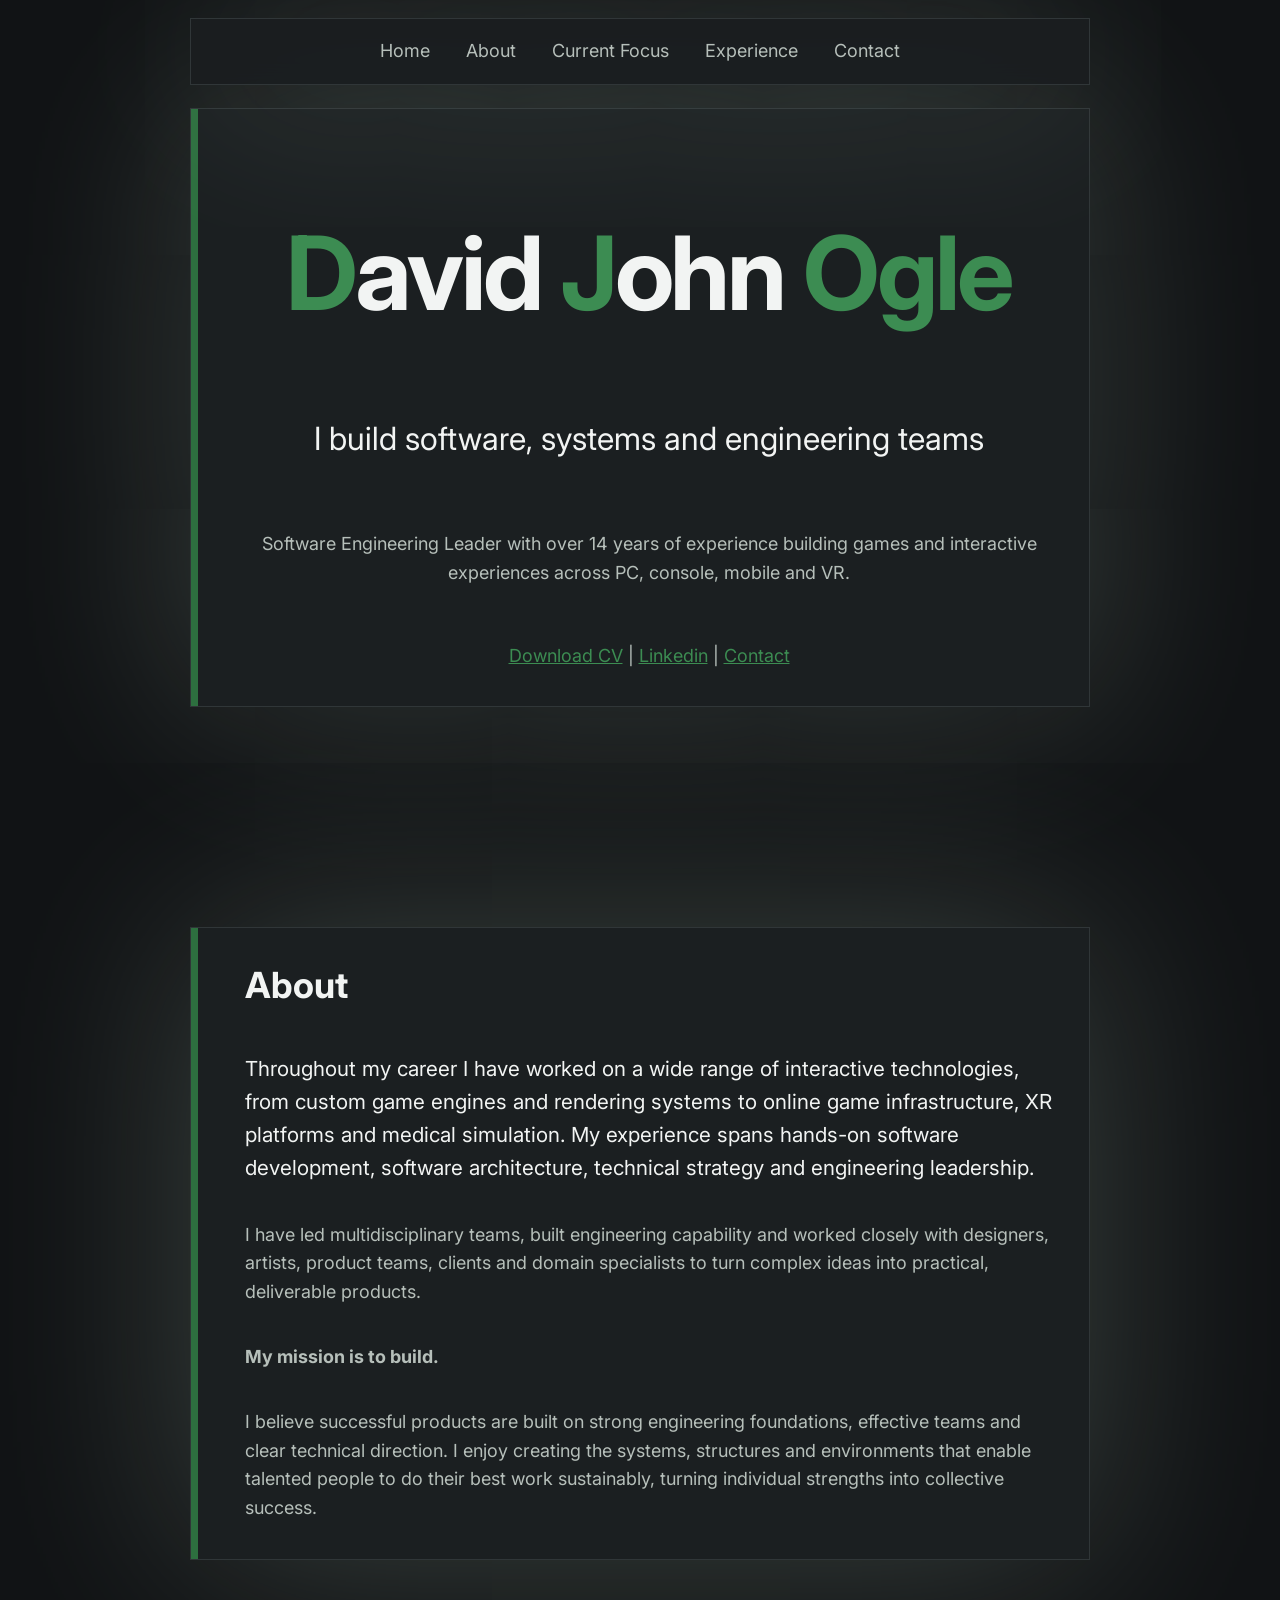
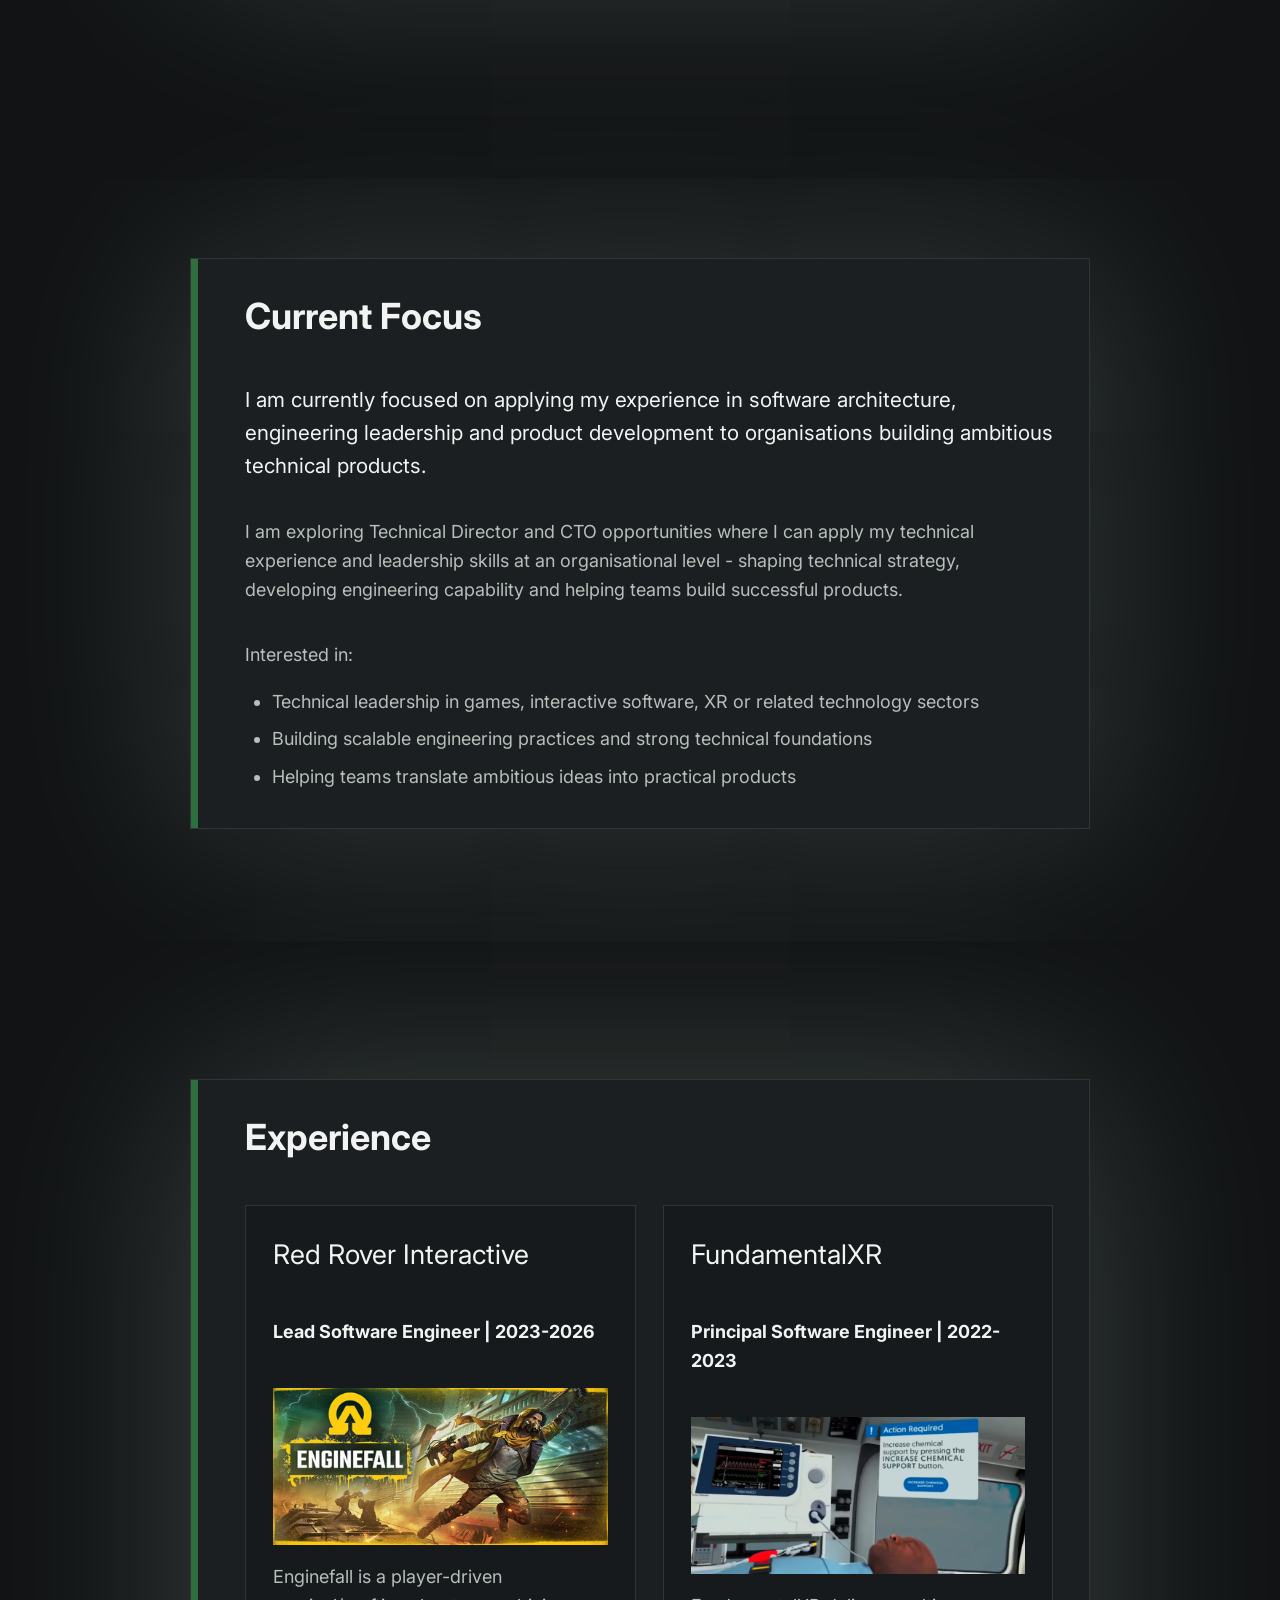
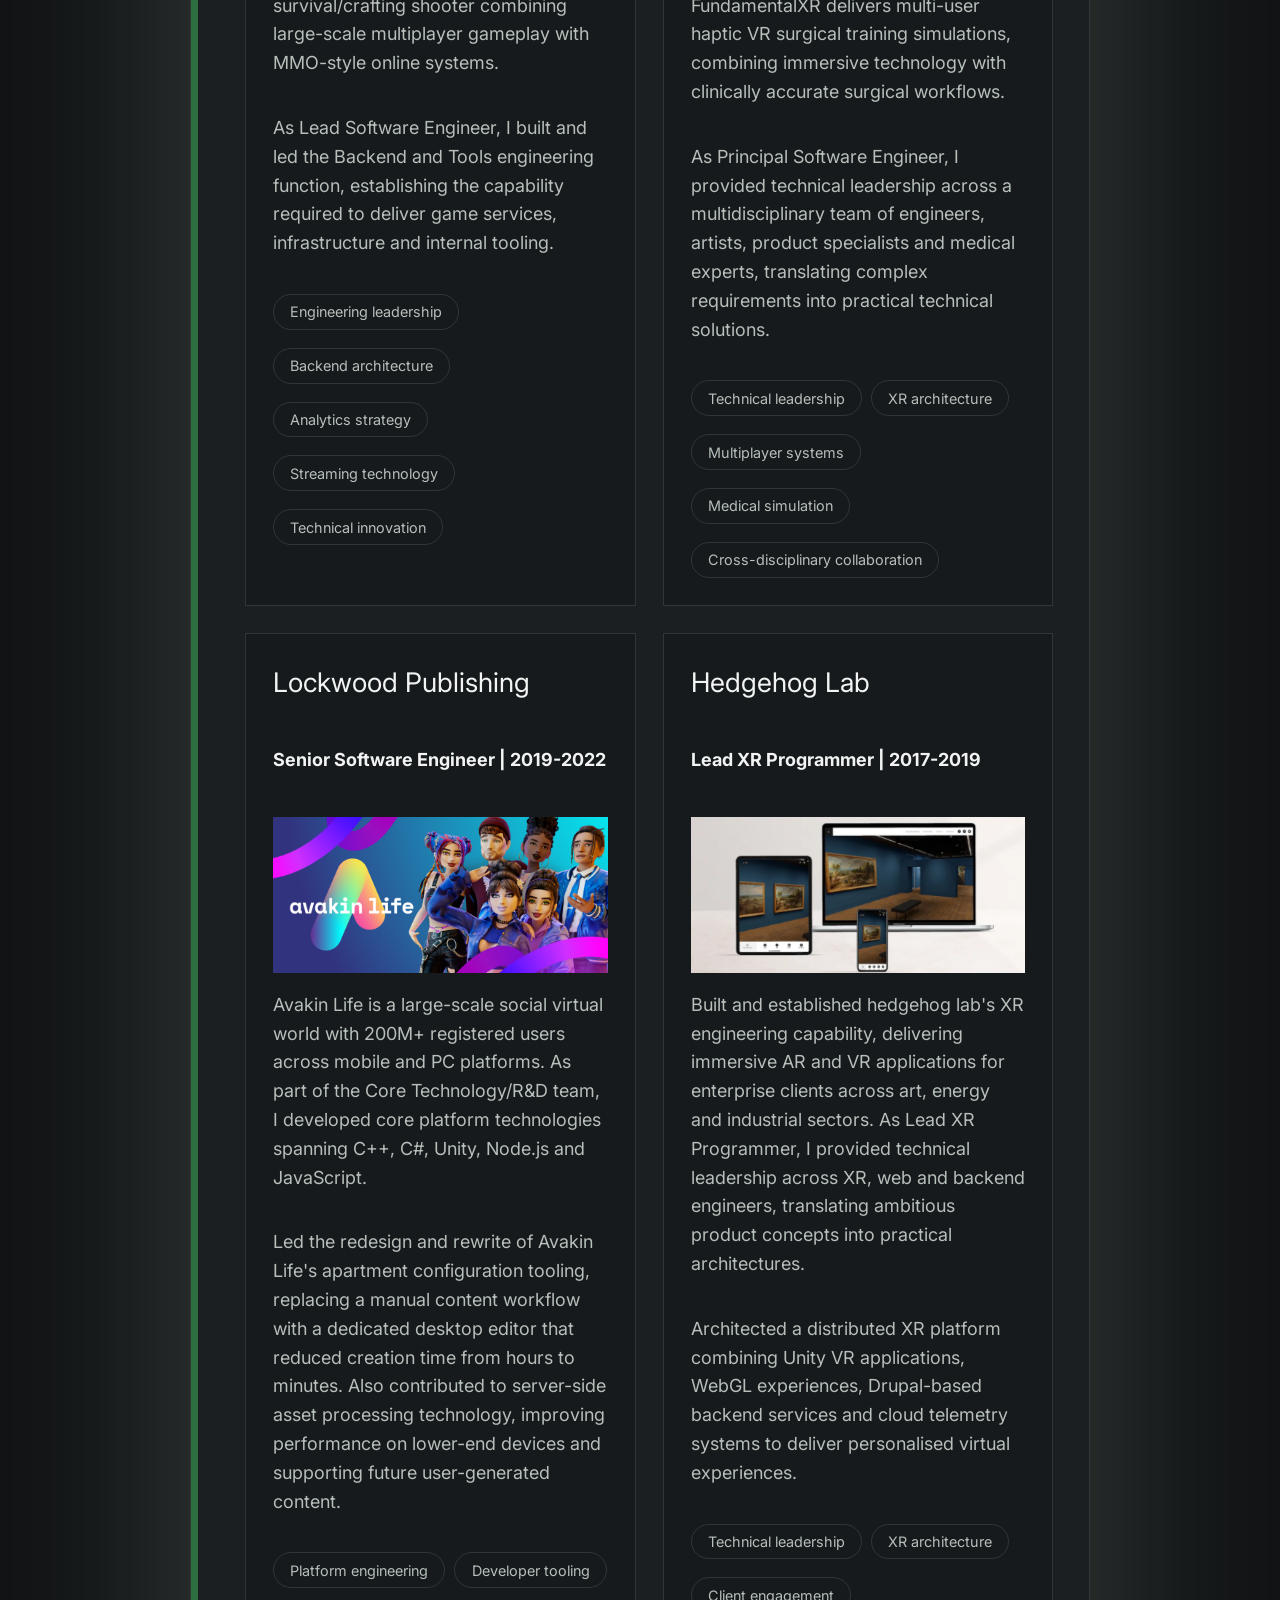
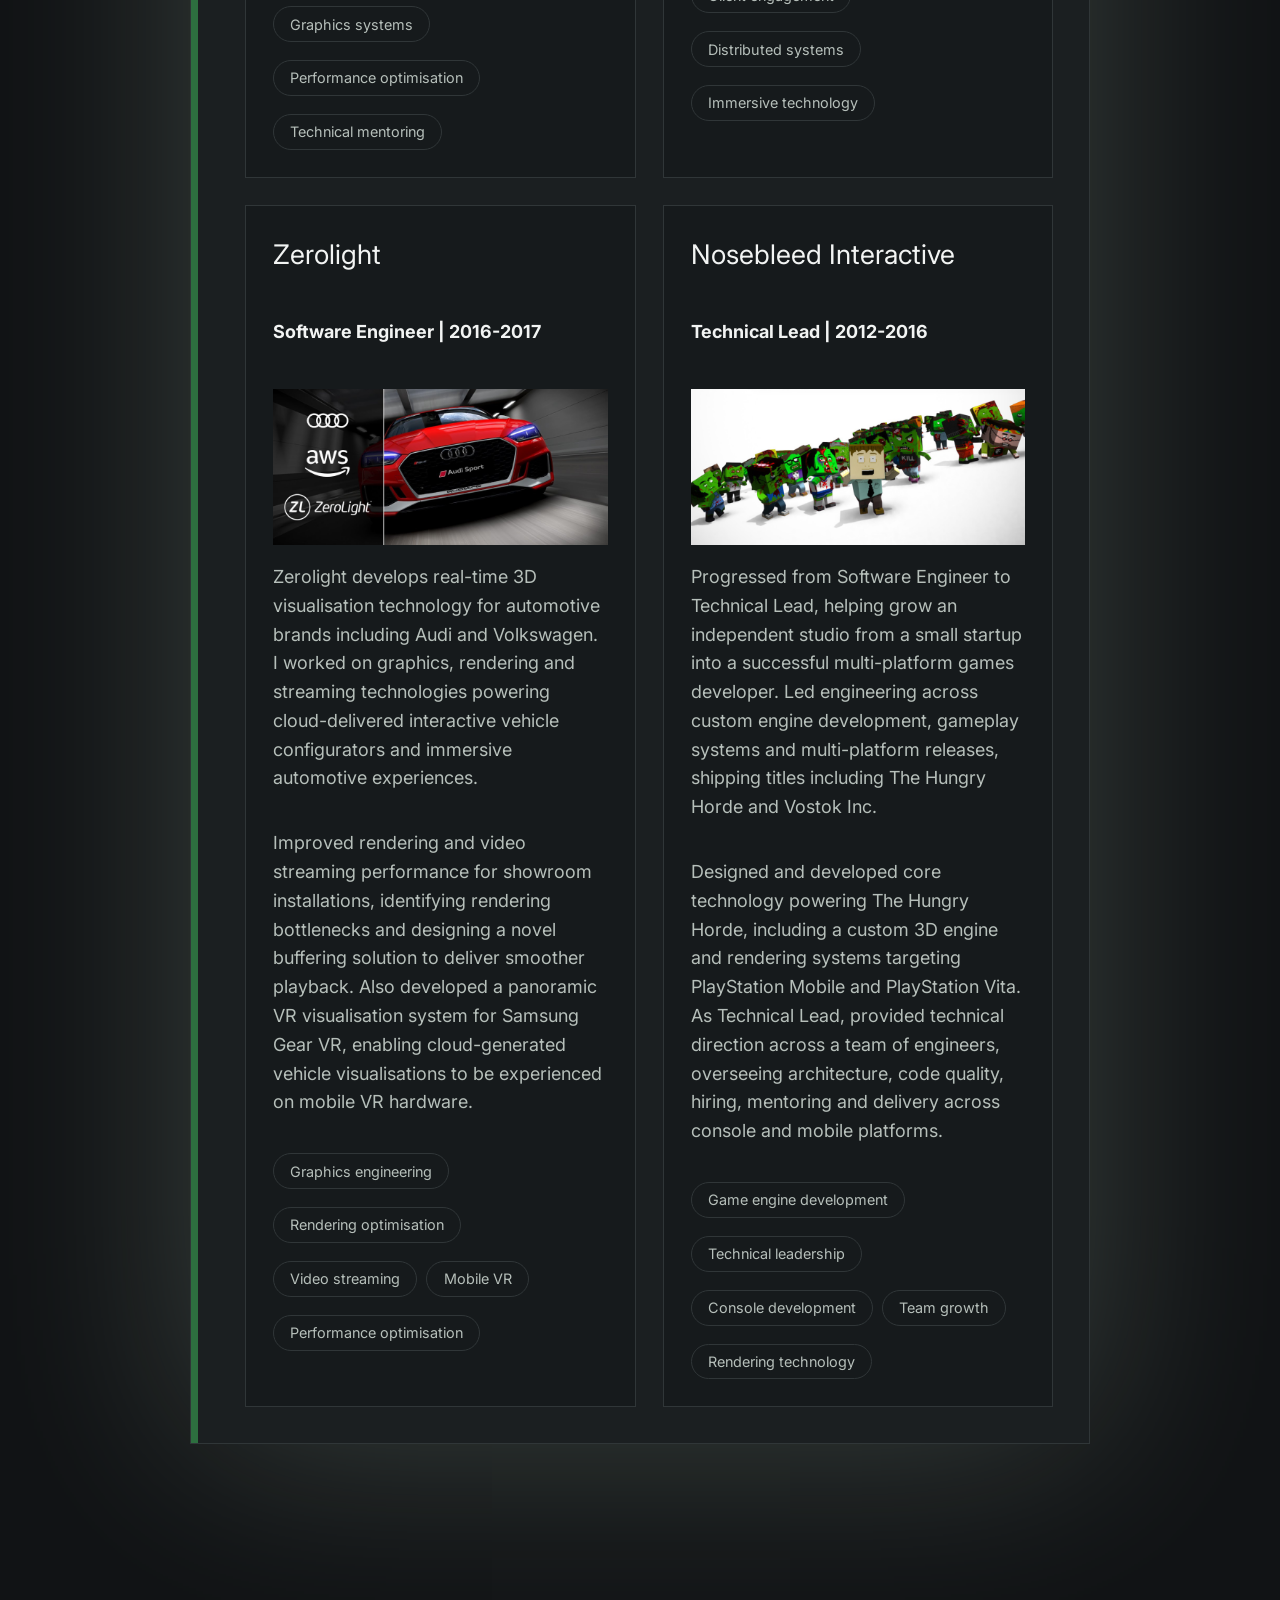
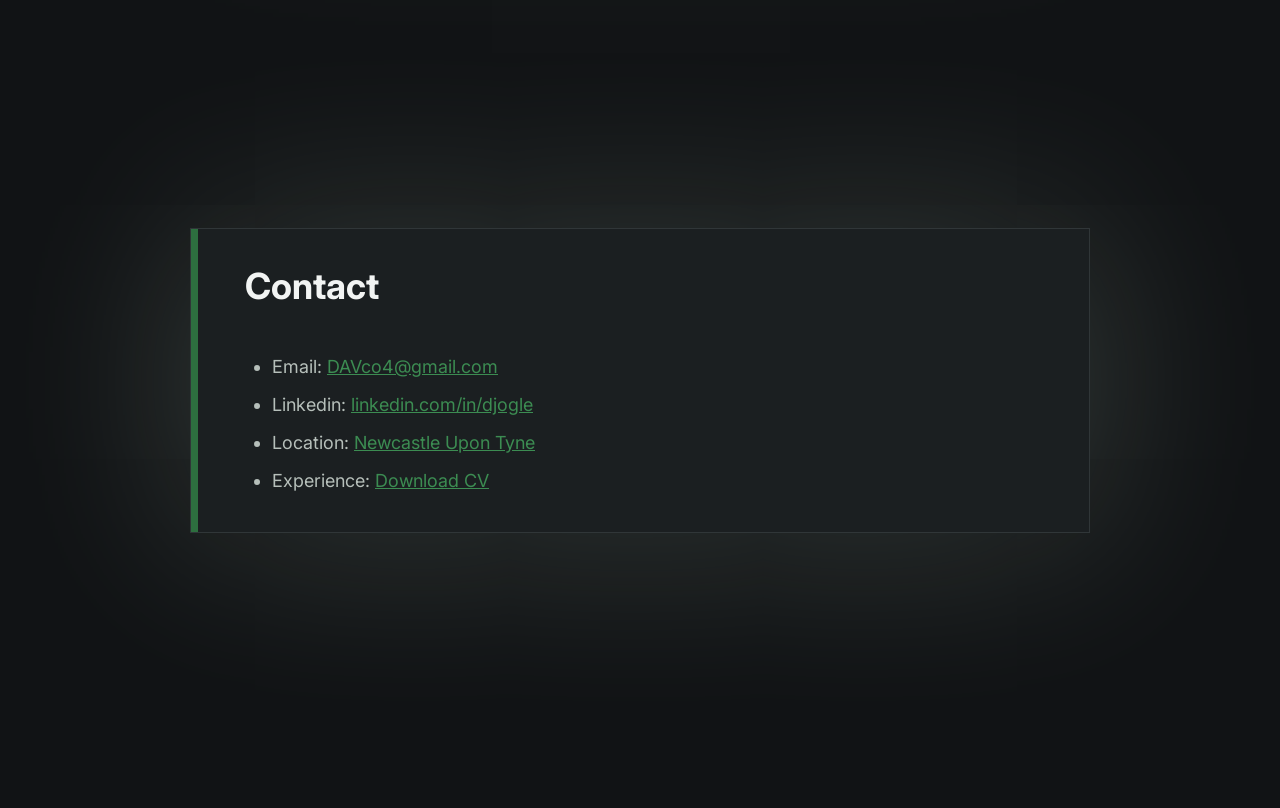
==== commit 5057da90: "lead/principal typo" ====
--- a/docs/index.htm
+++ b/docs/index.htm
@@ -135,7 +135,7 @@
                                     FundamentalXR delivers multi-user haptic VR surgical training simulations, combining immersive technology with clinically accurate surgical workflows. 
                                 </p>
                                 <p>
-                                    As Lead Software Engineer, I provided technical leadership across a multidisciplinary team of engineers, artists, product specialists and medical experts, translating complex requirements into practical technical solutions.
+                                    As Principal Software Engineer, I provided technical leadership across a multidisciplinary team of engineers, artists, product specialists and medical experts, translating complex requirements into practical technical solutions.
                                 </p>
                                 <ul class="sub-card-tags">
                                     <li>Technical leadership</li>
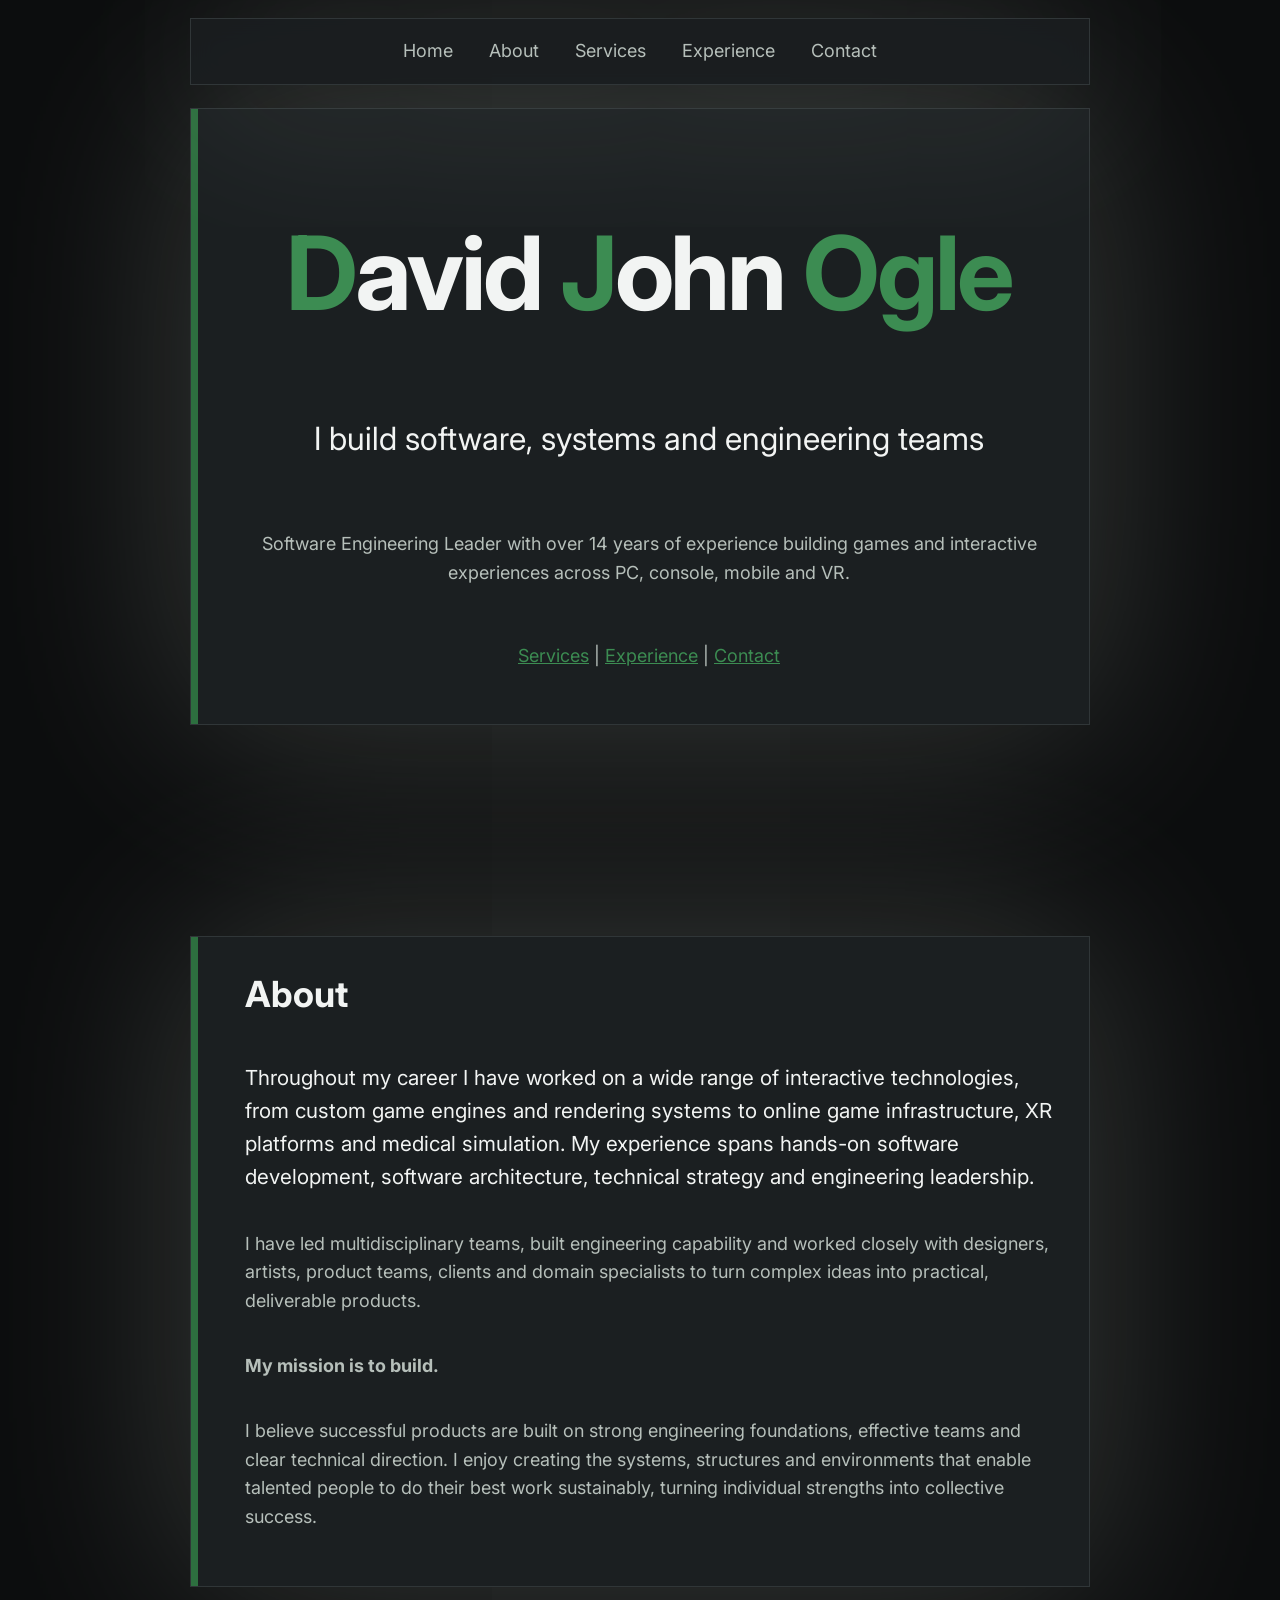
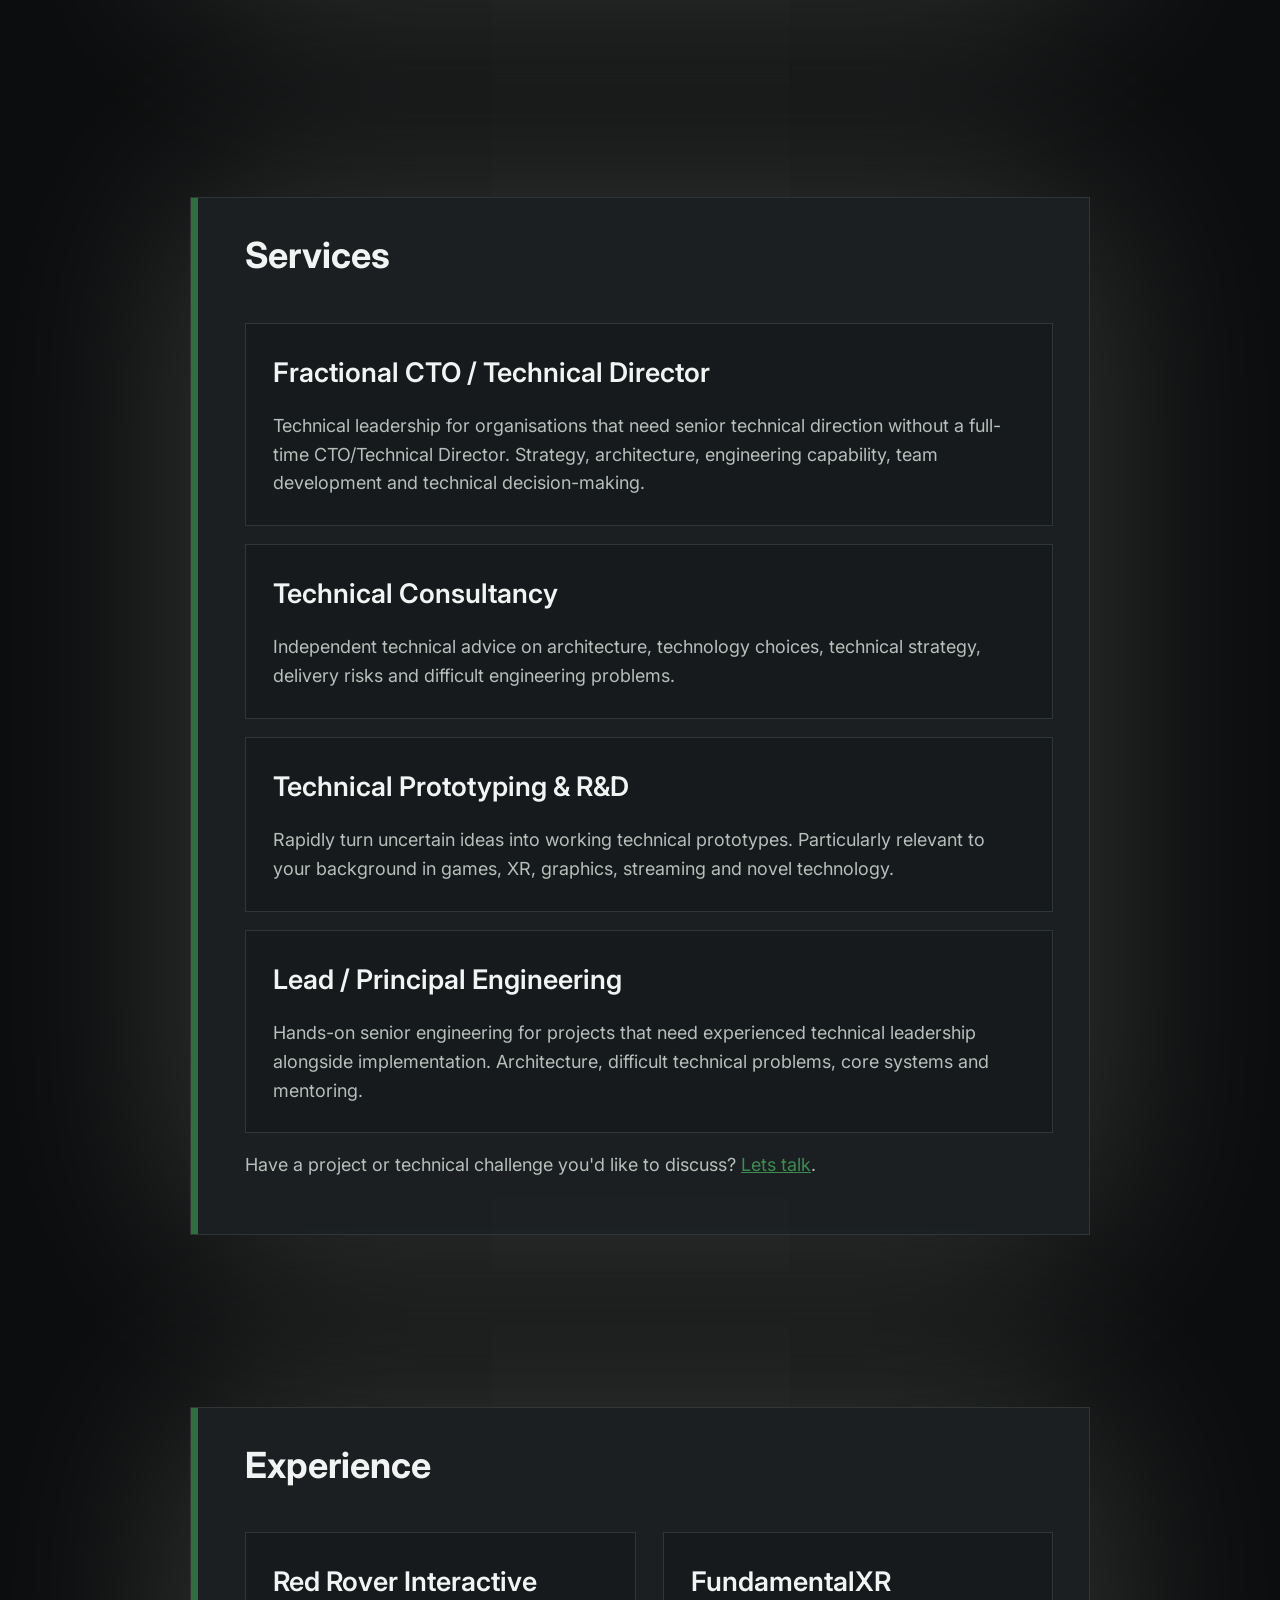
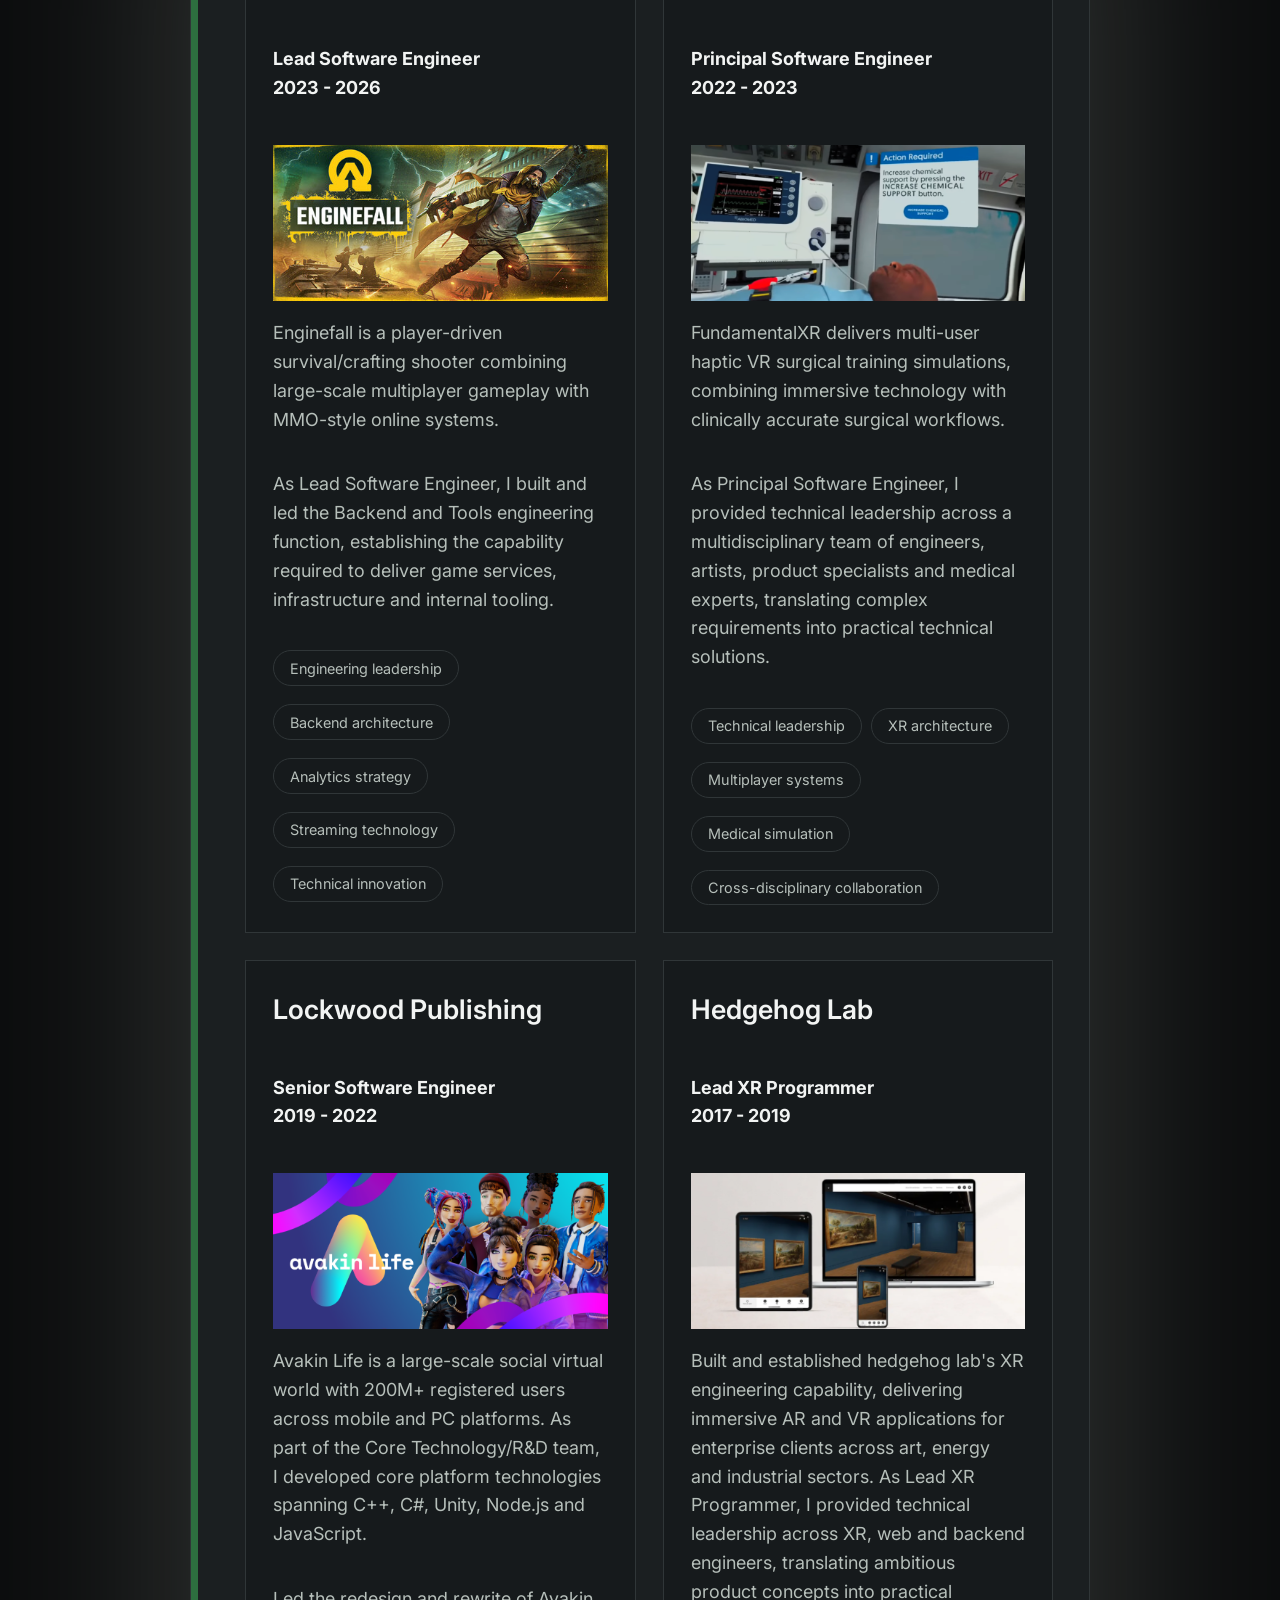
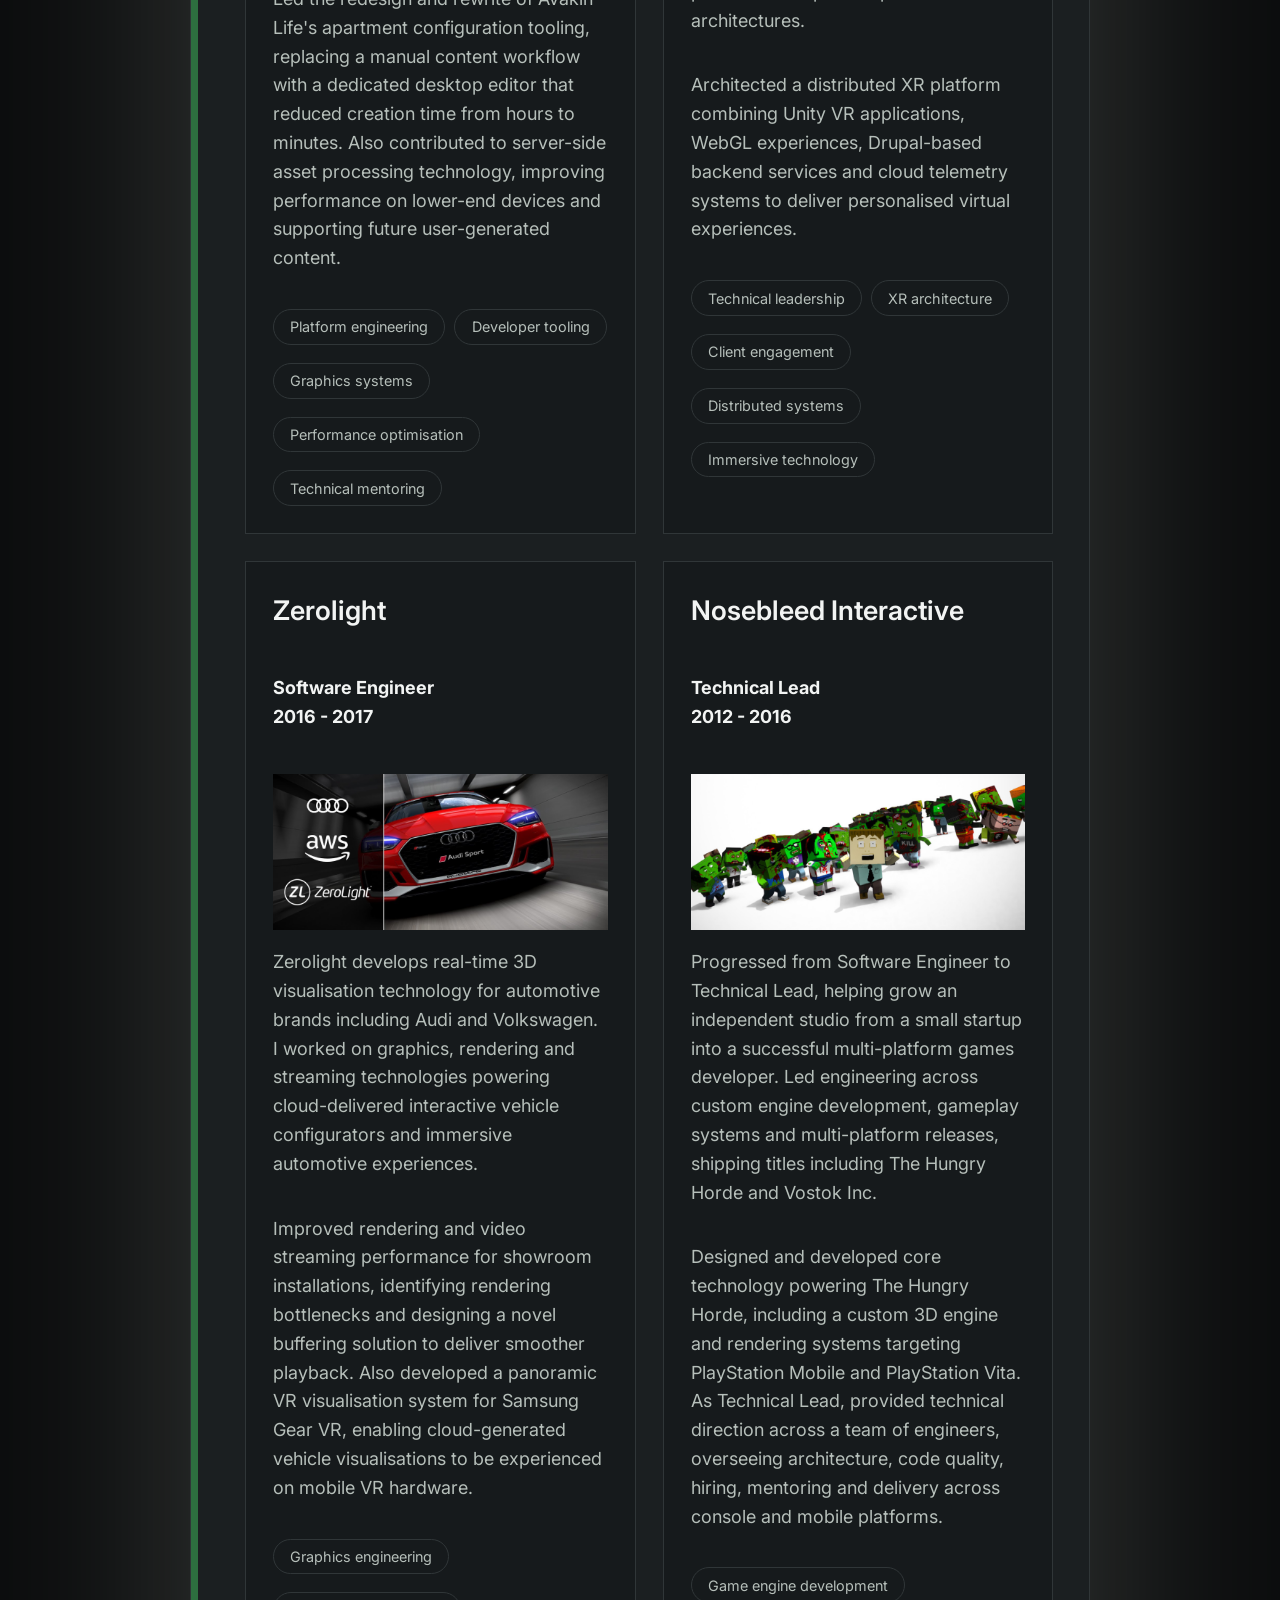
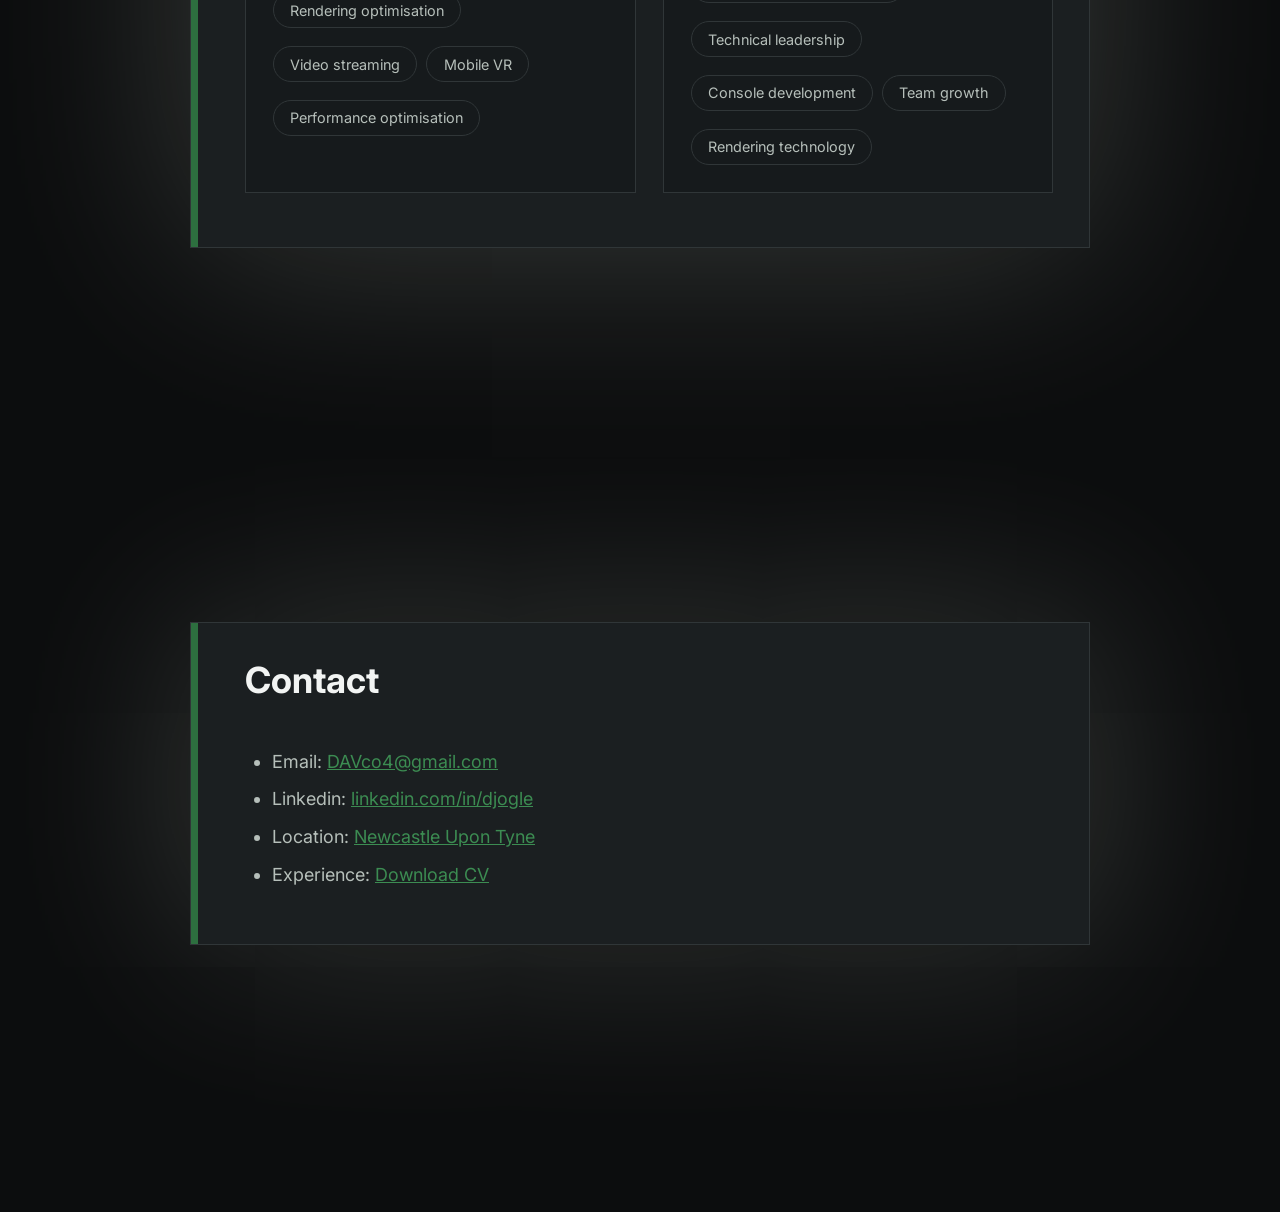
==== commit 74a1b5eb: "Updated with "Services" card. Auto redirect from bizcard" ====
--- a/docs/index.htm
+++ b/docs/index.htm
@@ -49,7 +49,7 @@
                 <div class="nav-links">
                     <a href="#home">Home</a>
                     <a href="#about">About</a>
-                    <a href="#current-focus">Current Focus</a>
+                    <a href="#services">Services</a>
                     <a href="#experience">Experience</a>
                     <a href="#contact">Contact</a>
                 </div>
@@ -62,7 +62,7 @@
                         <h1><em>D</em>avid <em>J</em>ohn <em>Ogle</em></h1>
                         <div class="tagline">I build software, systems and engineering teams</div>
                         <div class="lead">Software Engineering Leader with over 14 years of experience building games and interactive experiences across PC, console, mobile and VR.</div>
-                        <p><a href="David John Ogle CV.pdf">Download CV</a> | <a href="https://www.linkedin.com/in/djogle/">Linkedin</a> | <a href="#contact">Contact</a></p>
+                        <p><a href="#services">Services</a> | <a href="#experience">Experience</a> | <a href="#contact">Contact</a></p>
                     </div>
                 </section>
 
@@ -82,24 +82,43 @@
                         </div>
                 </section>
 
-                <section id="current-focus">
-                    <div class="card">
-                        <h2>Current Focus</h2>
-                        <p class="lead">
-                            I am currently focused on applying my experience in software architecture, engineering leadership and product development to organisations building ambitious technical products.
-                        </p>
+                <section id="services">
+                    <div class="card">
+                        <h2>Services</h2>
+
+                        <article class="sub-card">
+                            <h3>Fractional CTO / Technical Director</h3>
+                            <p>
+                                Technical leadership for organisations that need senior technical direction without a full-time CTO/Technical Director. Strategy, architecture, engineering capability, team development and technical decision-making.
+                            </p>
+                        </article>
+
+                        <article class="sub-card">
+                            <h3>Technical Consultancy</h3>
+                            <p>
+                                Independent technical advice on architecture, technology choices, technical strategy, delivery risks and difficult engineering problems.
+                            </p>
+                        </article>
+
+                        <article class="sub-card">
+                            <h3>Technical Prototyping & R&D</h3>
+                            <p>
+                                Rapidly turn uncertain ideas into working technical prototypes. Particularly relevant to your background in games, XR, graphics, streaming and novel technology.
+                            </p>
+                        </article>
+
+                        <article class="sub-card">
+                            <h3>Lead / Principal Engineering</h3>
+                            <p>
+                                Hands-on senior engineering for projects that need experienced technical leadership alongside implementation. Architecture, difficult technical problems, core systems and mentoring.
+                            </p>
+                        </article>
+
                         <p>
-                            I am exploring Technical Director and CTO opportunities where I can apply my technical experience and leadership skills at an organisational level - shaping technical strategy, developing engineering capability and helping teams build successful products.
-                        </p>
-                        <p>
-                            Interested in:
-                        </p>
-                        <ul>
-                            <li>Technical leadership in games, interactive software, XR or related technology sectors</li>
-                            <li>Building scalable engineering practices and strong technical foundations</li>
-                            <li>Helping teams translate ambitious ideas into practical products</li>
-                        </ul>
-                    </div>
+                            Have a project or technical challenge you'd like to discuss? <a href="#contact">Lets talk</a>.
+                        </p>
+
+                        </div>
                 </section>
 
                 <section id="experience">
@@ -110,7 +129,7 @@
 
                             <article id="red-rover-interactive" class="sub-card">
                                 <h3>Red Rover Interactive</h3>
-                                <h4> Lead Software Engineer | 2023-2026</h4>
+                                <h4> Lead Software Engineer<br/>2023 - 2026</h4>
                                 <a href="https://store.steampowered.com/app/2437390/Enginefall/"><img src="images/Enginefall.jpg" /></a>
                                 <p>
                                     Enginefall is a player-driven survival/crafting shooter combining large-scale multiplayer gameplay with MMO-style online systems.
@@ -129,7 +148,7 @@
 
                             <article id="fundamentalxr" class="sub-card">
                                 <h3>FundamentalXR</h3>
-                                <h4>Principal Software Engineer | 2022-2023</h4>
+                                <h4>Principal Software Engineer<br/>2022 - 2023</h4>
                                 <a href="https://www.youtube.com/watch?v=0S-XDK15xbk"><img src="images/Abiomed_impella.png" /></a>
                                 <p>
                                     FundamentalXR delivers multi-user haptic VR surgical training simulations, combining immersive technology with clinically accurate surgical workflows. 
@@ -148,7 +167,7 @@
 
                             <article id="lockwood-publishing" class="sub-card">
                                 <h3>Lockwood Publishing</h3>
-                                <h4>Senior Software Engineer | 2019-2022</h4>
+                                <h4>Senior Software Engineer<br/>2019 - 2022</h4>
                                 <a href="https://avakin.com/"><img src="images/Avakin_Life.png" /></a>
                                 <p>
                                     Avakin Life is a large-scale social virtual world with 200M+ registered users across mobile and PC platforms. As part of the Core Technology/R&D team, I developed core platform technologies spanning C++, C#, Unity, Node.js and JavaScript.
@@ -167,7 +186,7 @@
 
                             <article id="hedgehog-lab" class="sub-card">
                                 <h3>Hedgehog Lab</h3>
-                                <h4>Lead XR Programmer | 2017-2019</h4>
+                                <h4>Lead XR Programmer<br/>2017 - 2019</h4>
                                 <a href="https://hedgehoglab.com/"><img src="images/Vortic.png" /></a>
                                 <p>
                                     Built and established hedgehog lab's XR engineering capability, delivering immersive AR and VR applications for enterprise clients across art, energy and industrial sectors. As Lead XR Programmer, I provided technical leadership across XR, web and backend engineers, translating ambitious product concepts into practical architectures.
@@ -186,7 +205,7 @@
 
                             <article id="zerolight" class="sub-card">
                                 <h3>Zerolight</h3>
-                                <h4>Software Engineer | 2016-2017</h4>
+                                <h4>Software Engineer<br/>2016 - 2017</h4>
                                 <a href="https://zerolight.com/"><img src="images/Zerolight_Audi.png" /></a>
                                 <p>
                                     Zerolight develops real-time 3D visualisation technology for automotive brands including Audi and Volkswagen. I worked on graphics, rendering and streaming technologies powering cloud-delivered interactive vehicle configurators and immersive automotive experiences.
@@ -205,7 +224,7 @@
 
                             <article id="nosebleed-interactive" class="sub-card">
                                 <h3>Nosebleed Interactive</h3>
-                                <h4>Technical Lead | 2012-2016</h4>
+                                <h4>Technical Lead<br/>2012 - 2016</h4>
                                 <a href="https://www.nosebleedinteractive.com/"><img src="images/The_Hungry_Horde.png" /></a>
                                 <p>
                                     Progressed from Software Engineer to Technical Lead, helping grow an independent studio from a small startup into a successful multi-platform games developer. Led engineering across custom engine development, gameplay systems and multi-platform releases, shipping titles including The Hungry Horde and Vostok Inc.
--- a/docs/styles.css
+++ b/docs/styles.css
@@ -12,7 +12,7 @@
     --nav-padding: 1rem;
 
     /* Colours */
-    --page-background: #111315;
+    --page-background: #0c0d0e;
     --card-background: #1b1f21;
     --article-background: #161a1c;
 
@@ -27,7 +27,7 @@
     /* Shape */
     --card-radius: 0rem;
     --article-radius: 0rem;
-    --card-shadow: 0 0 200px rgba(220, 252, 226, 0.2);
+    --card-shadow: 0 0 200px rgba(230, 245, 230, 0.2);
 }
 
 
@@ -166,6 +166,7 @@
 
     padding: var(--card-padding);
     padding-left: calc(var(--card-padding) + 1rem);
+    padding-bottom: calc(var(--card-padding) + 1rem);
 
     background: var(--card-background);
 
@@ -331,6 +332,12 @@
     margin: 0;
 }
 
+h2, 
+h3
+{
+    
+}
+
 p {
     margin: 0 0 1rem;
 
@@ -354,8 +361,8 @@
 
 h3 {
     font-size: 1.15rem;
-    font-weight: 400;
-    color: var(--text-secondary);
+    font-weight: 600;
+    color: var(--text-primary);
 }
 
 
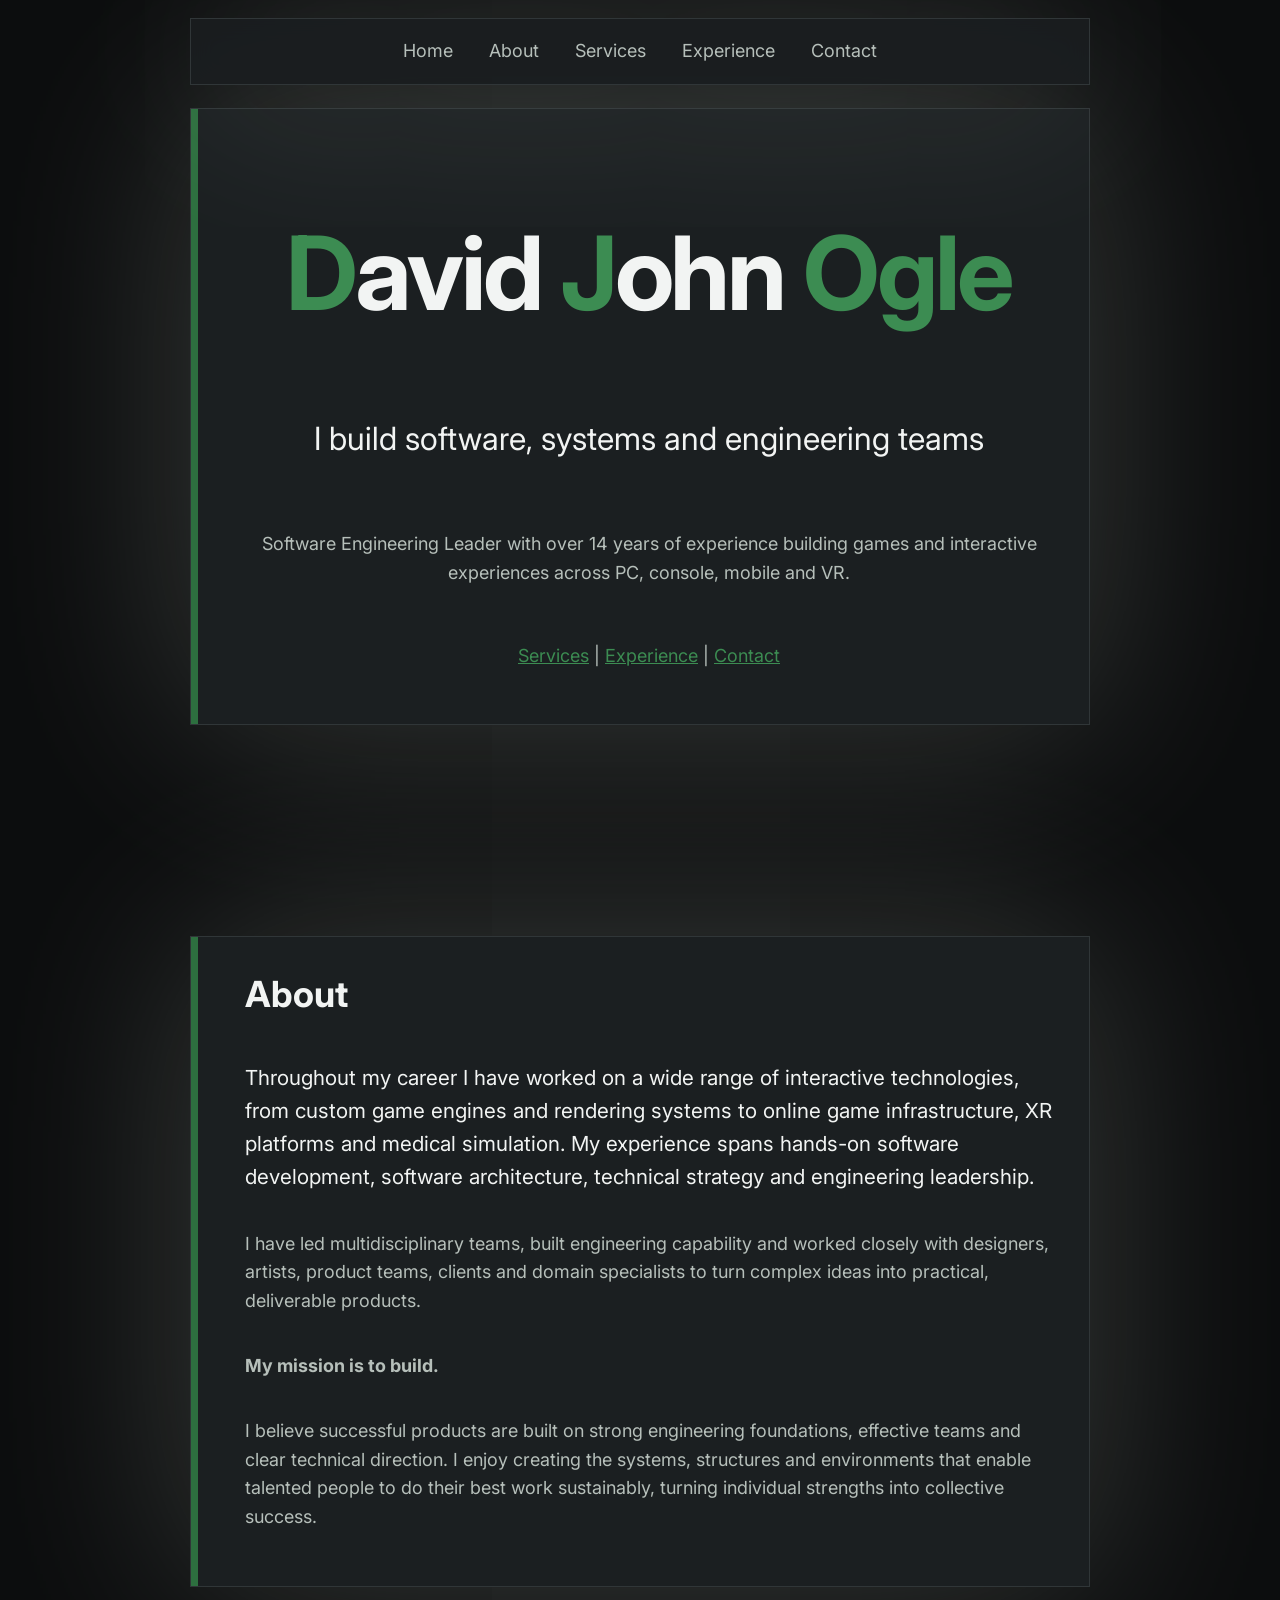
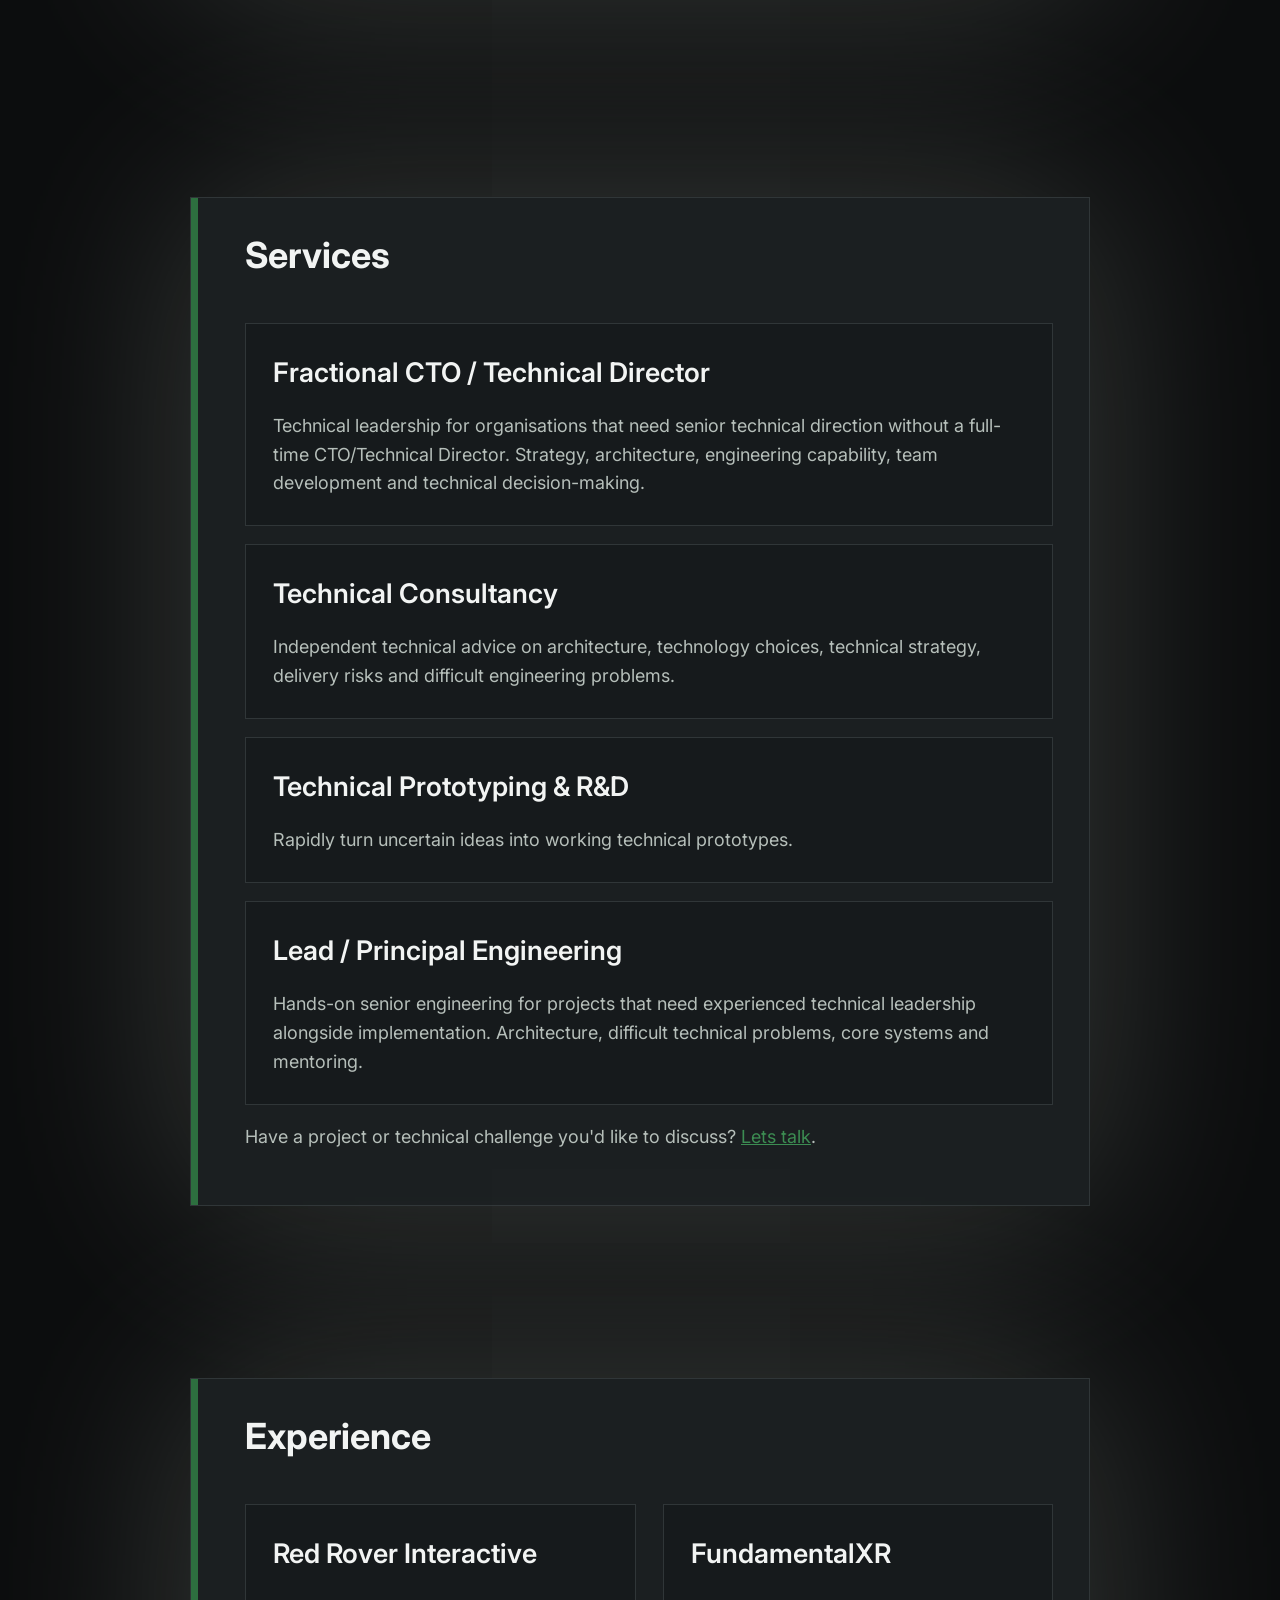
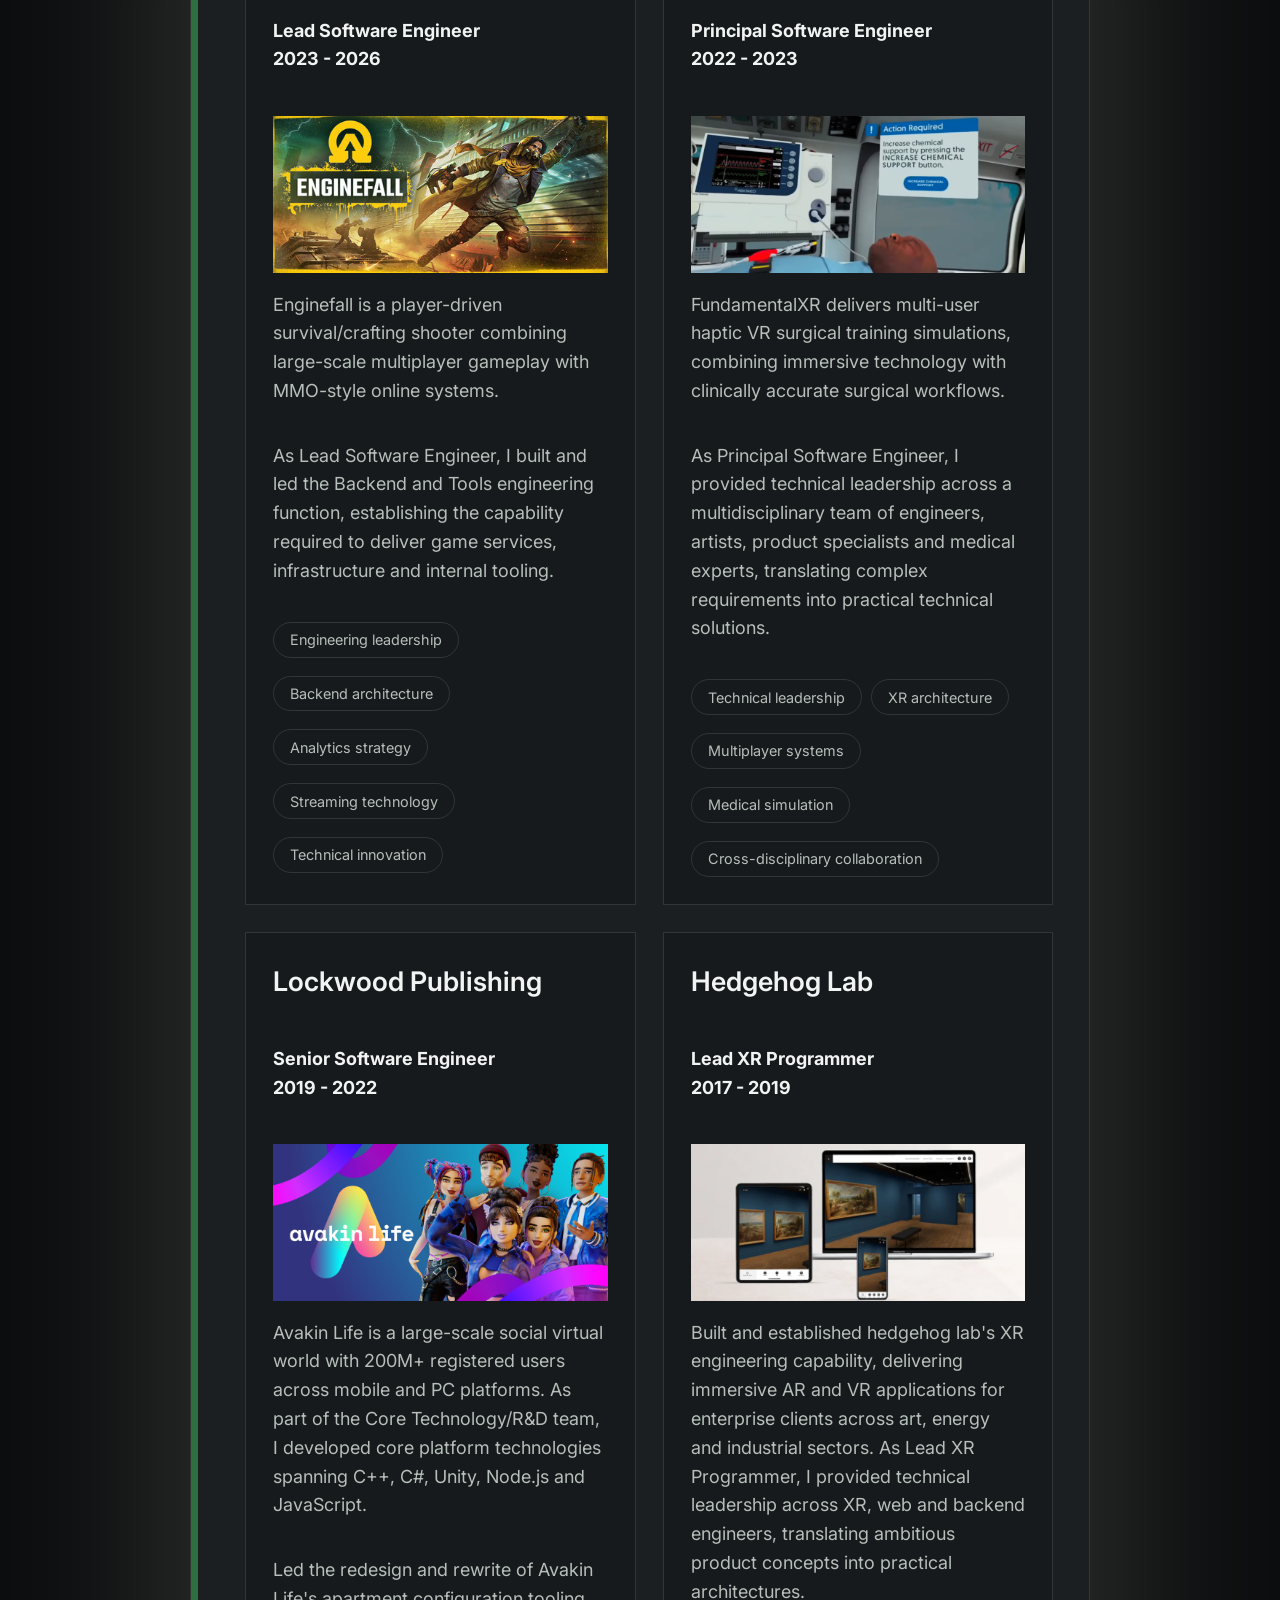
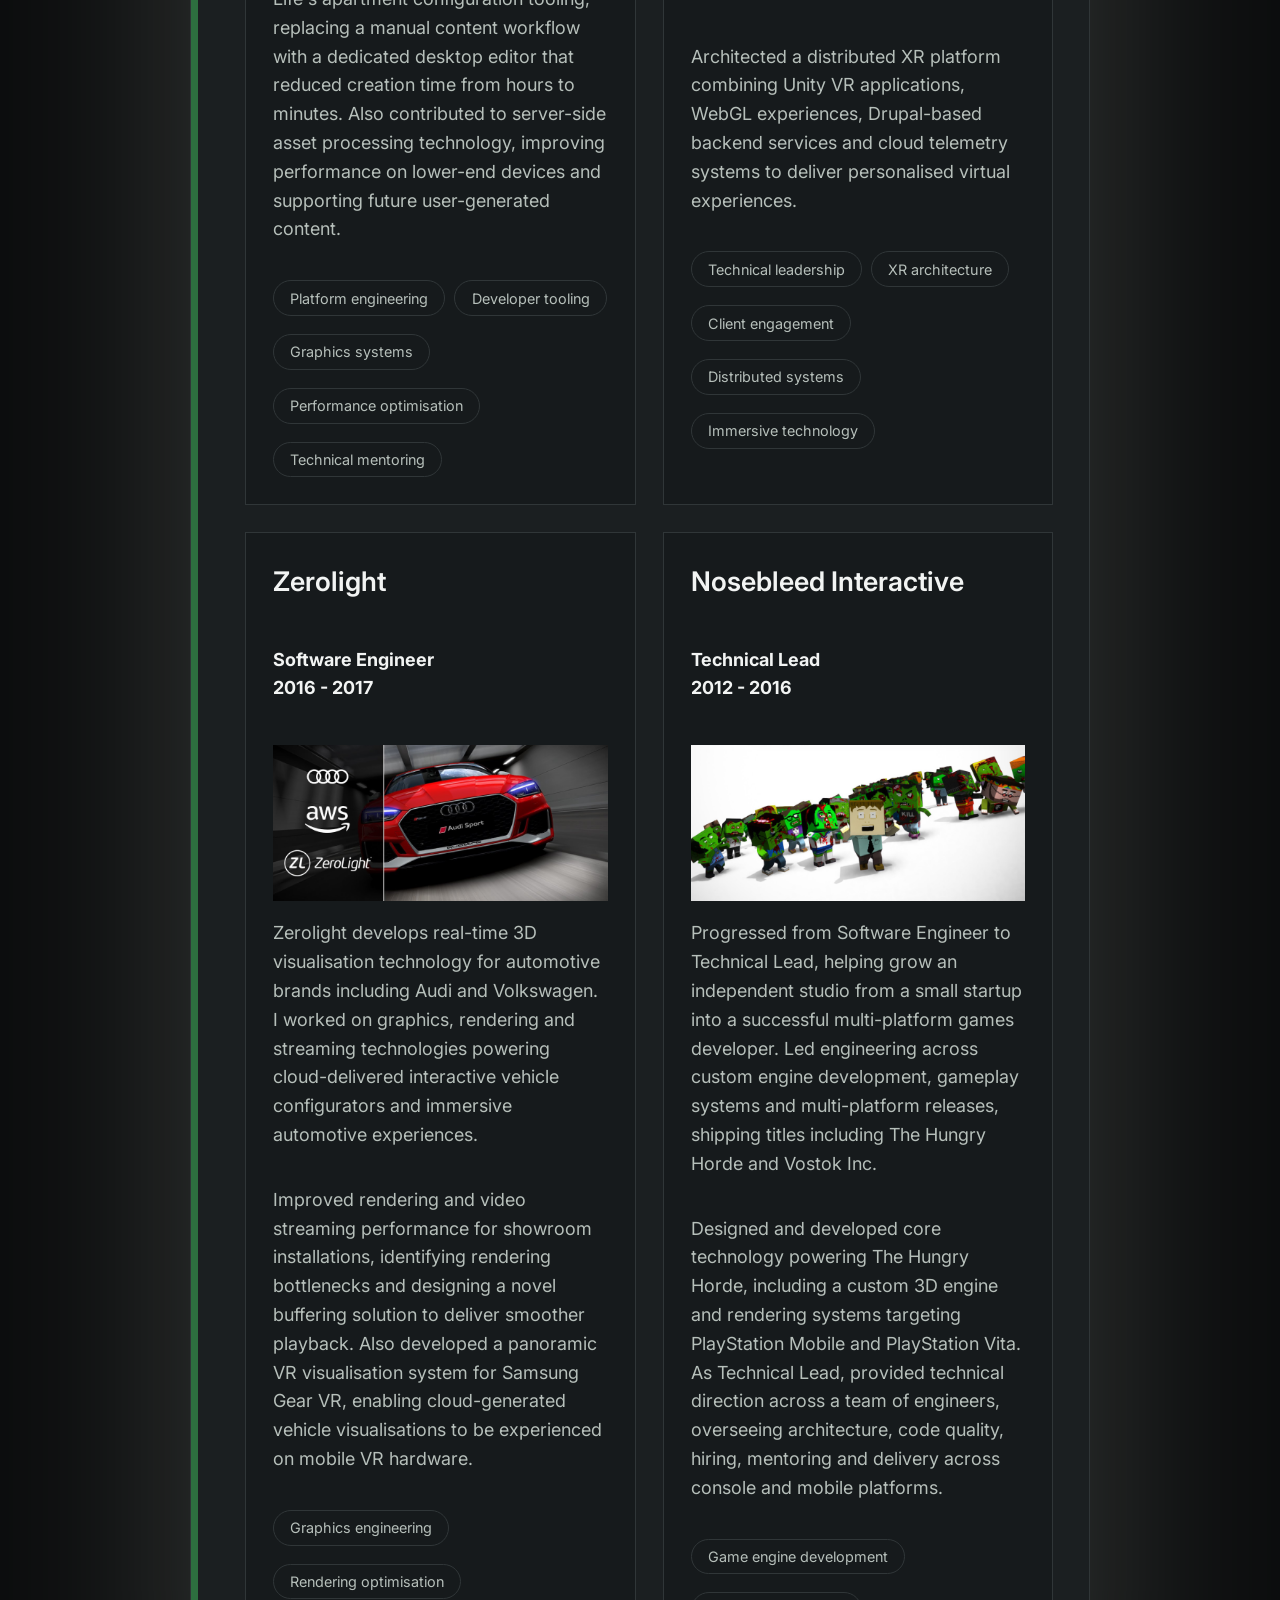
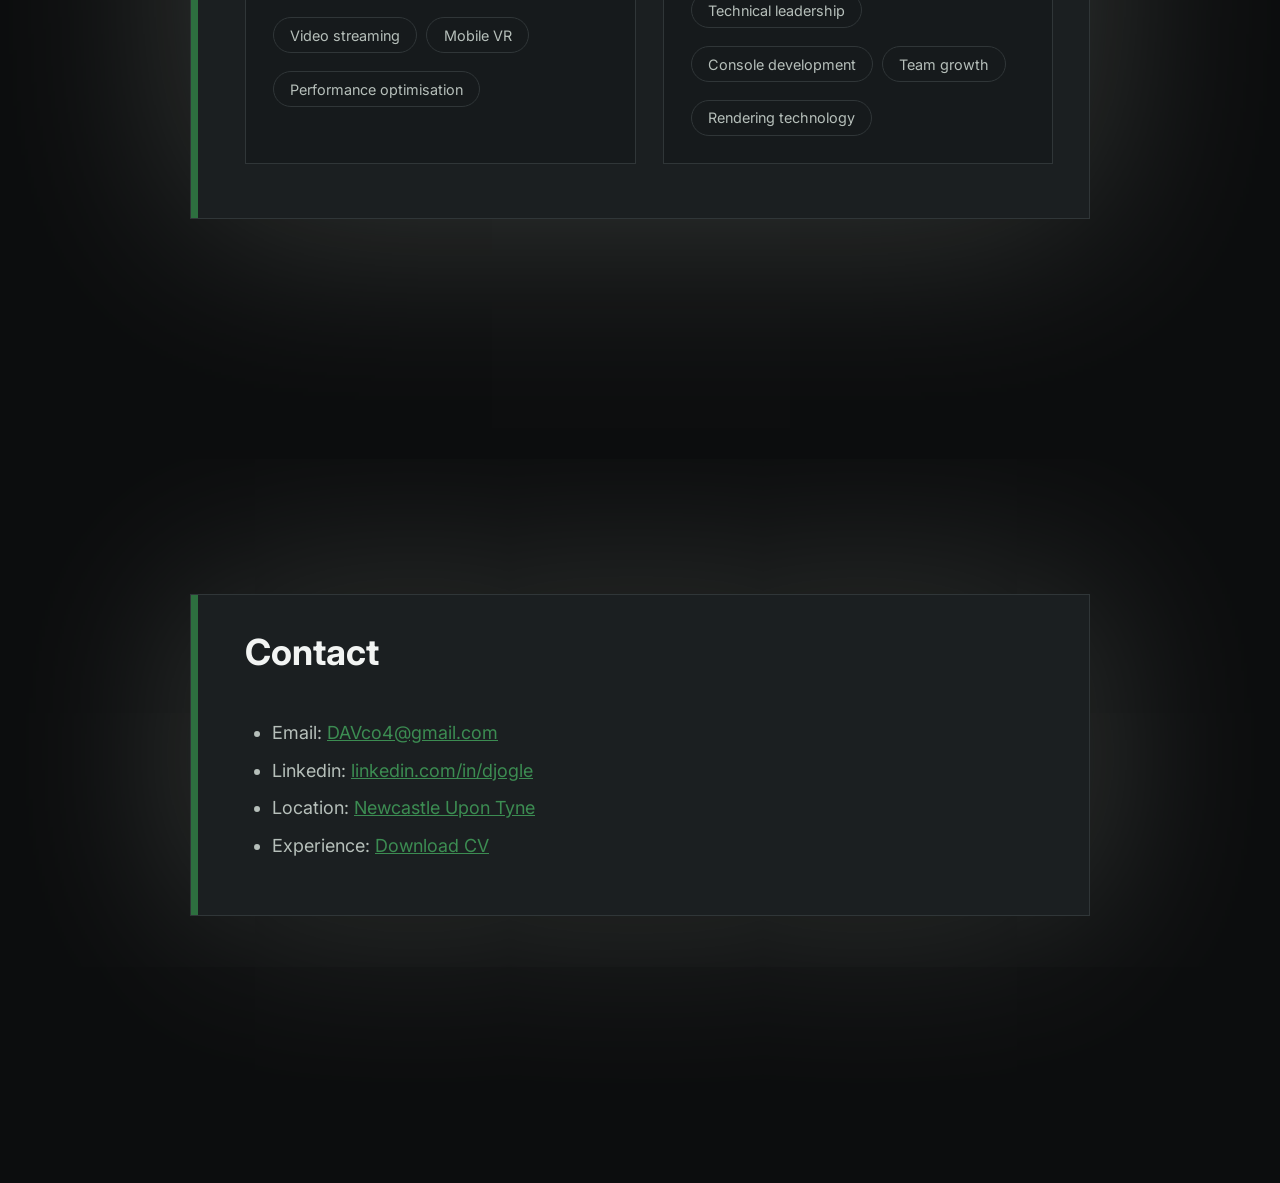
==== commit f1a8ff6f: "Services typo" ====
--- a/docs/index.htm
+++ b/docs/index.htm
@@ -103,7 +103,7 @@
                         <article class="sub-card">
                             <h3>Technical Prototyping & R&D</h3>
                             <p>
-                                Rapidly turn uncertain ideas into working technical prototypes. Particularly relevant to your background in games, XR, graphics, streaming and novel technology.
+                                Rapidly turn uncertain ideas into working technical prototypes. 
                             </p>
                         </article>
 
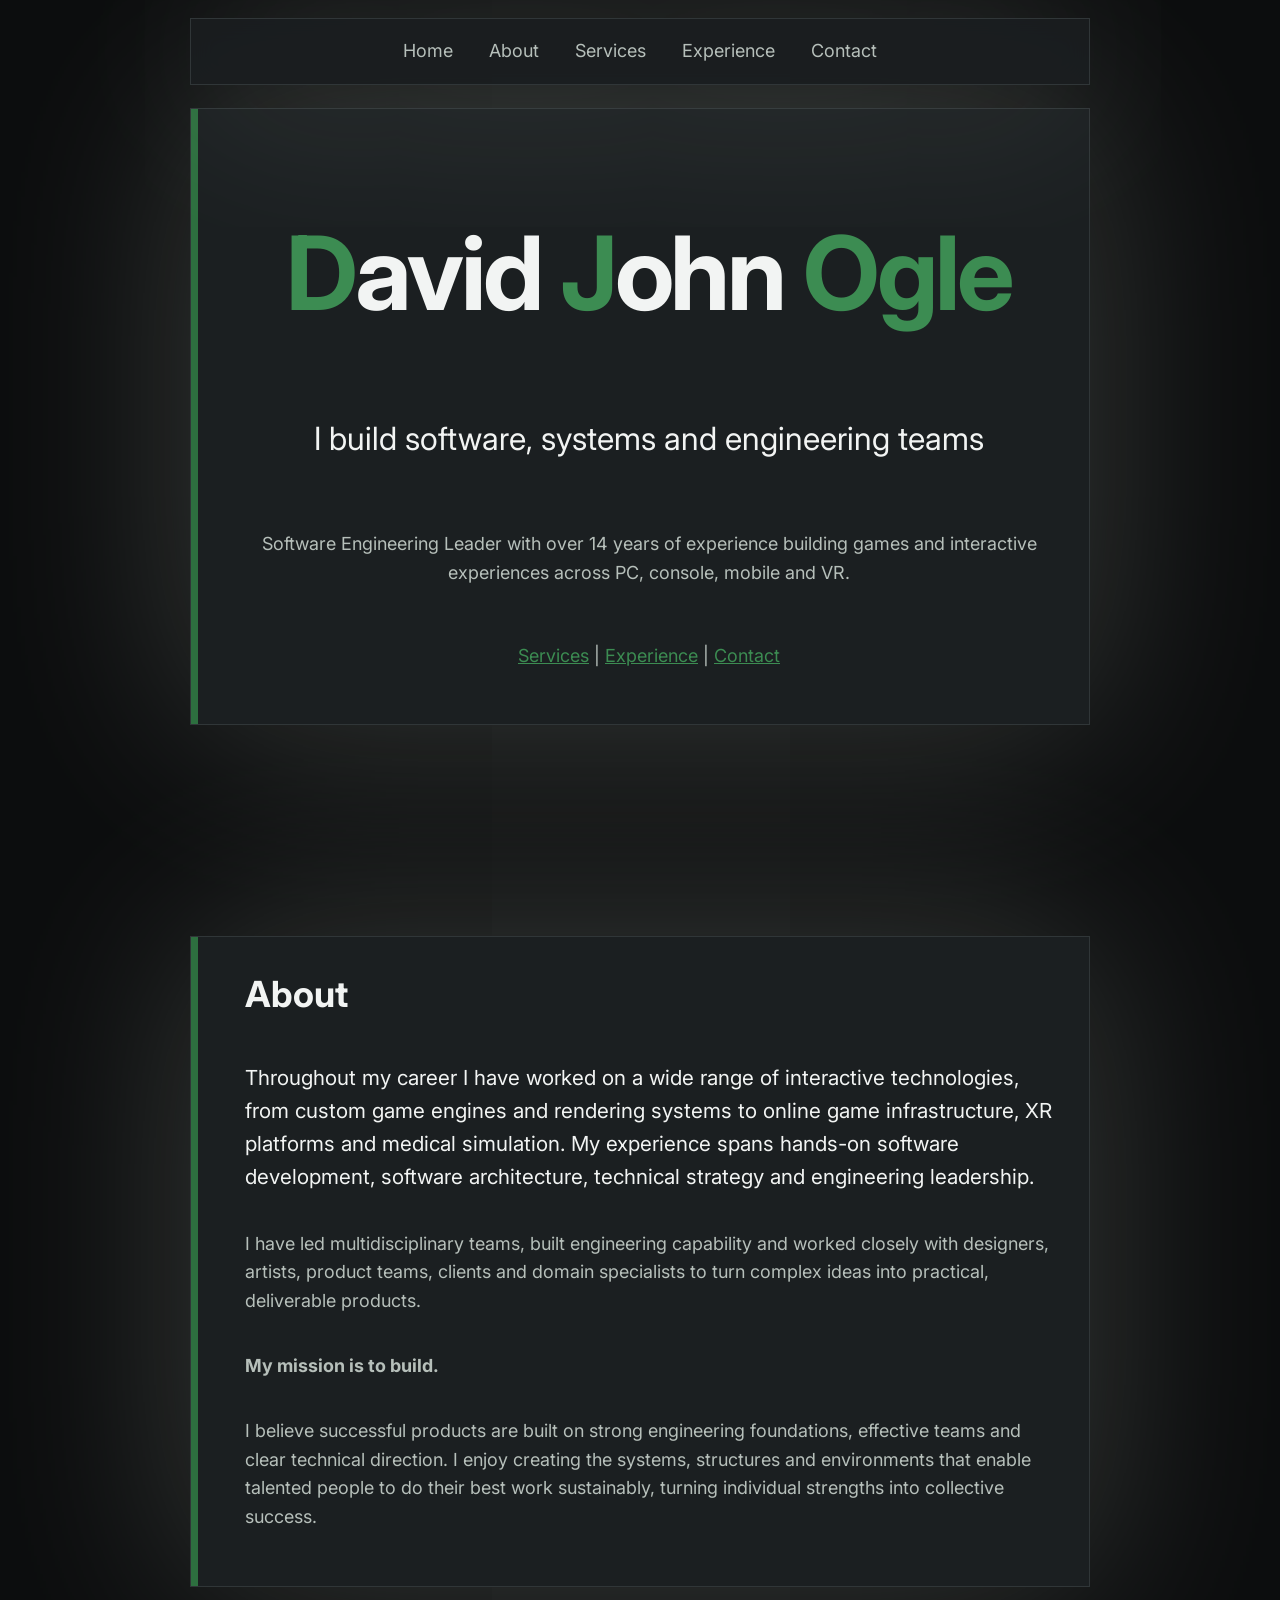
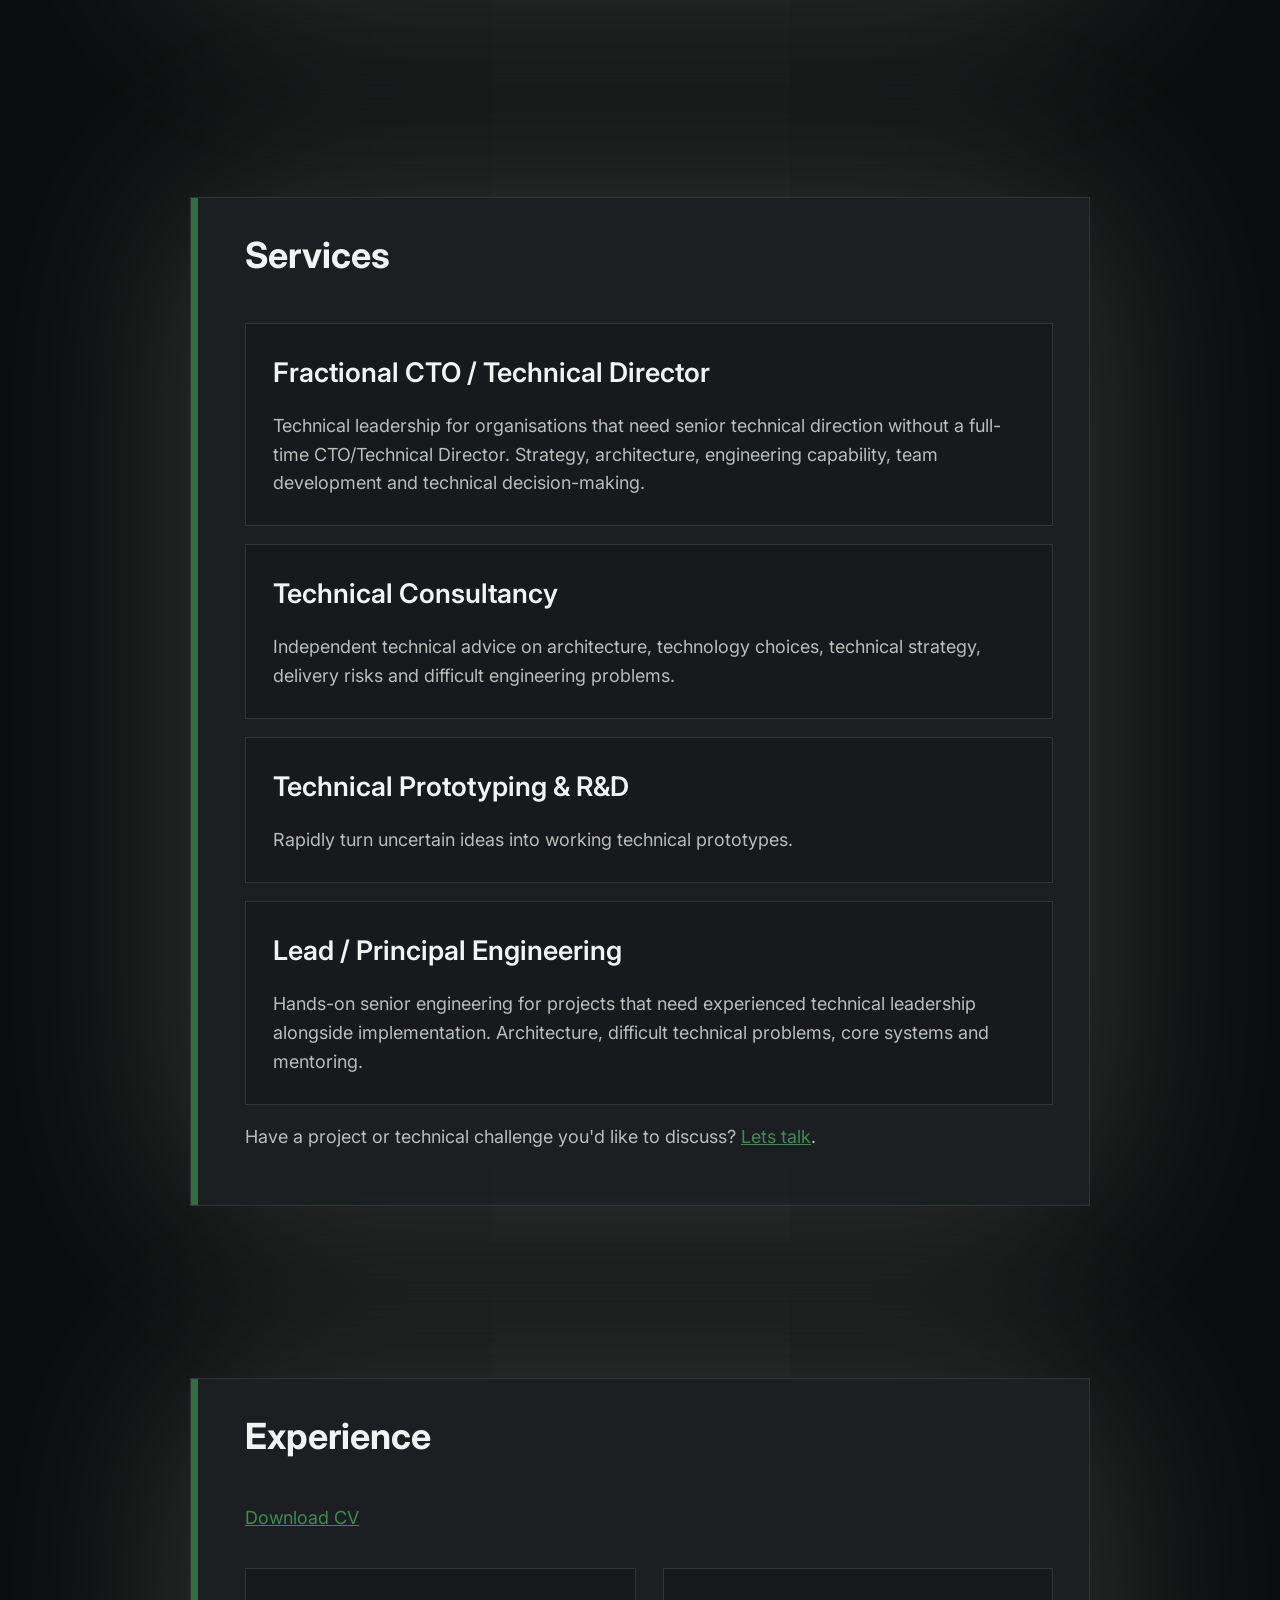
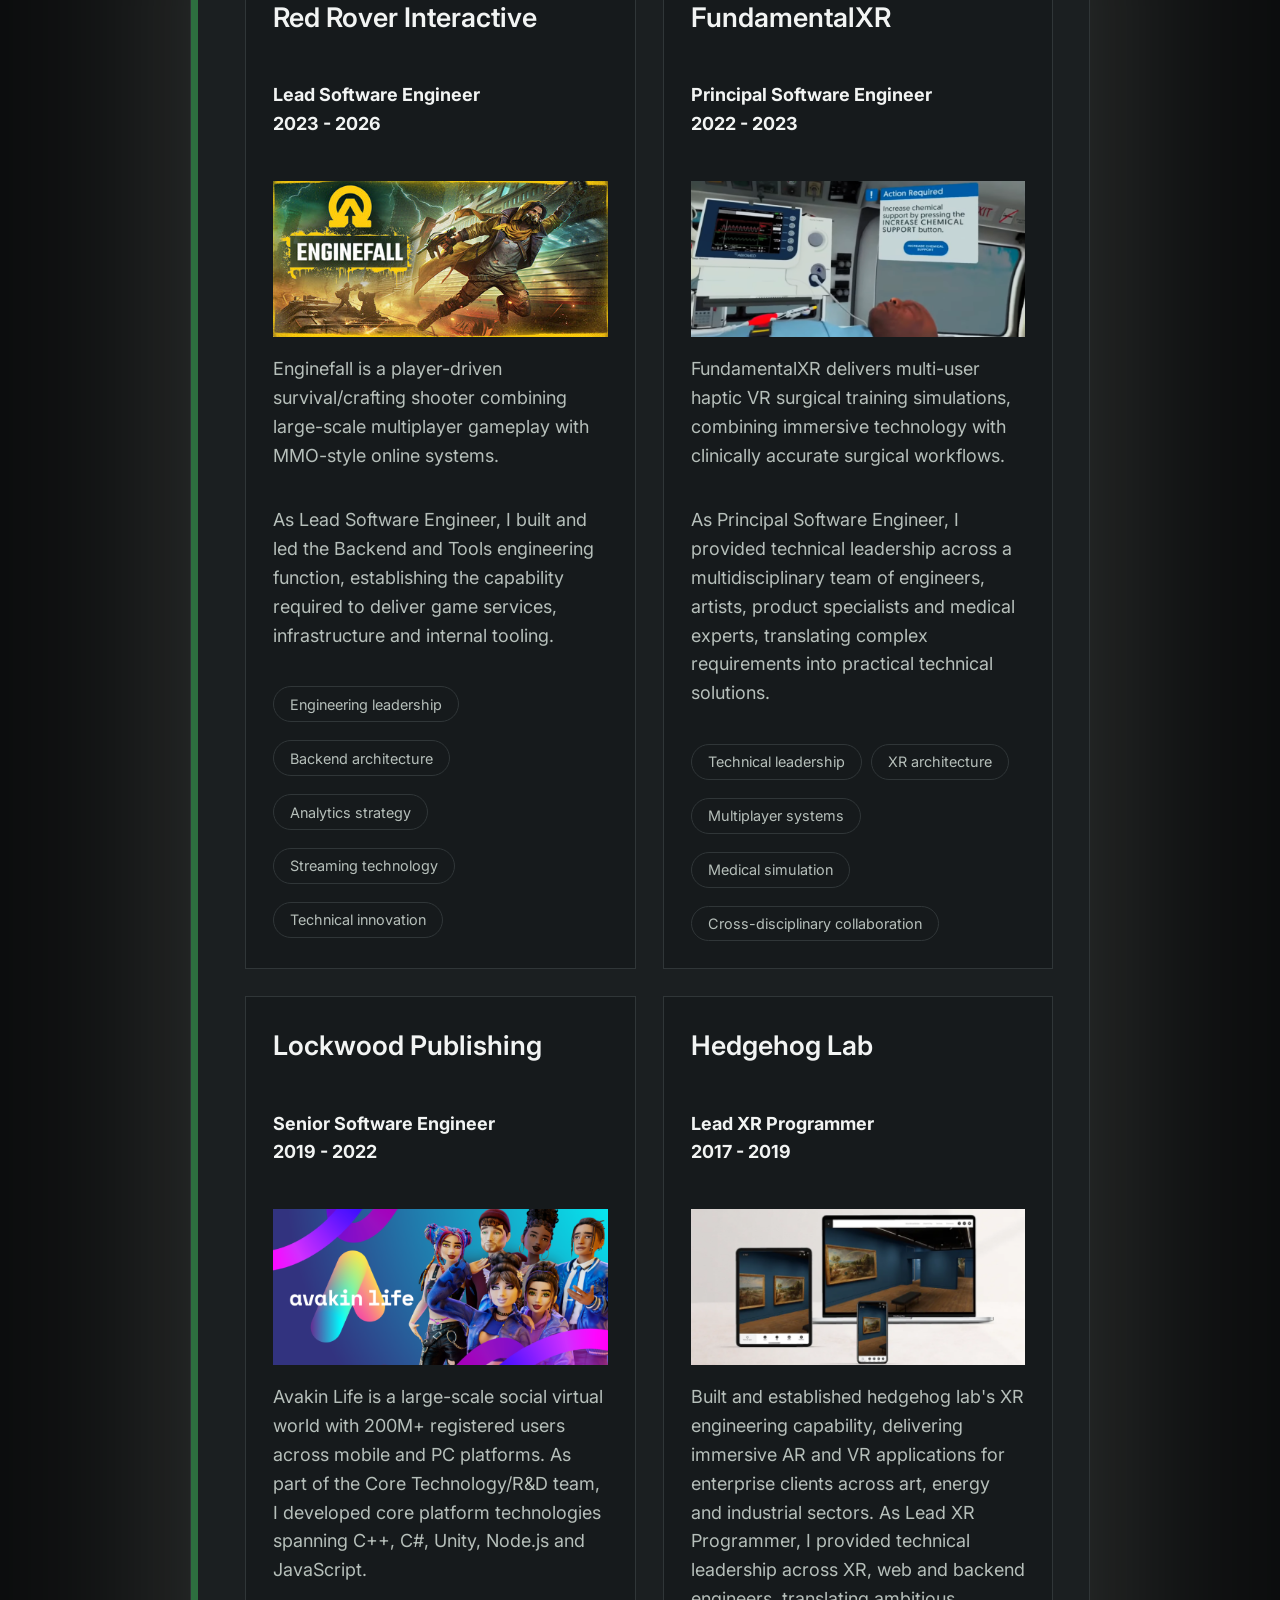
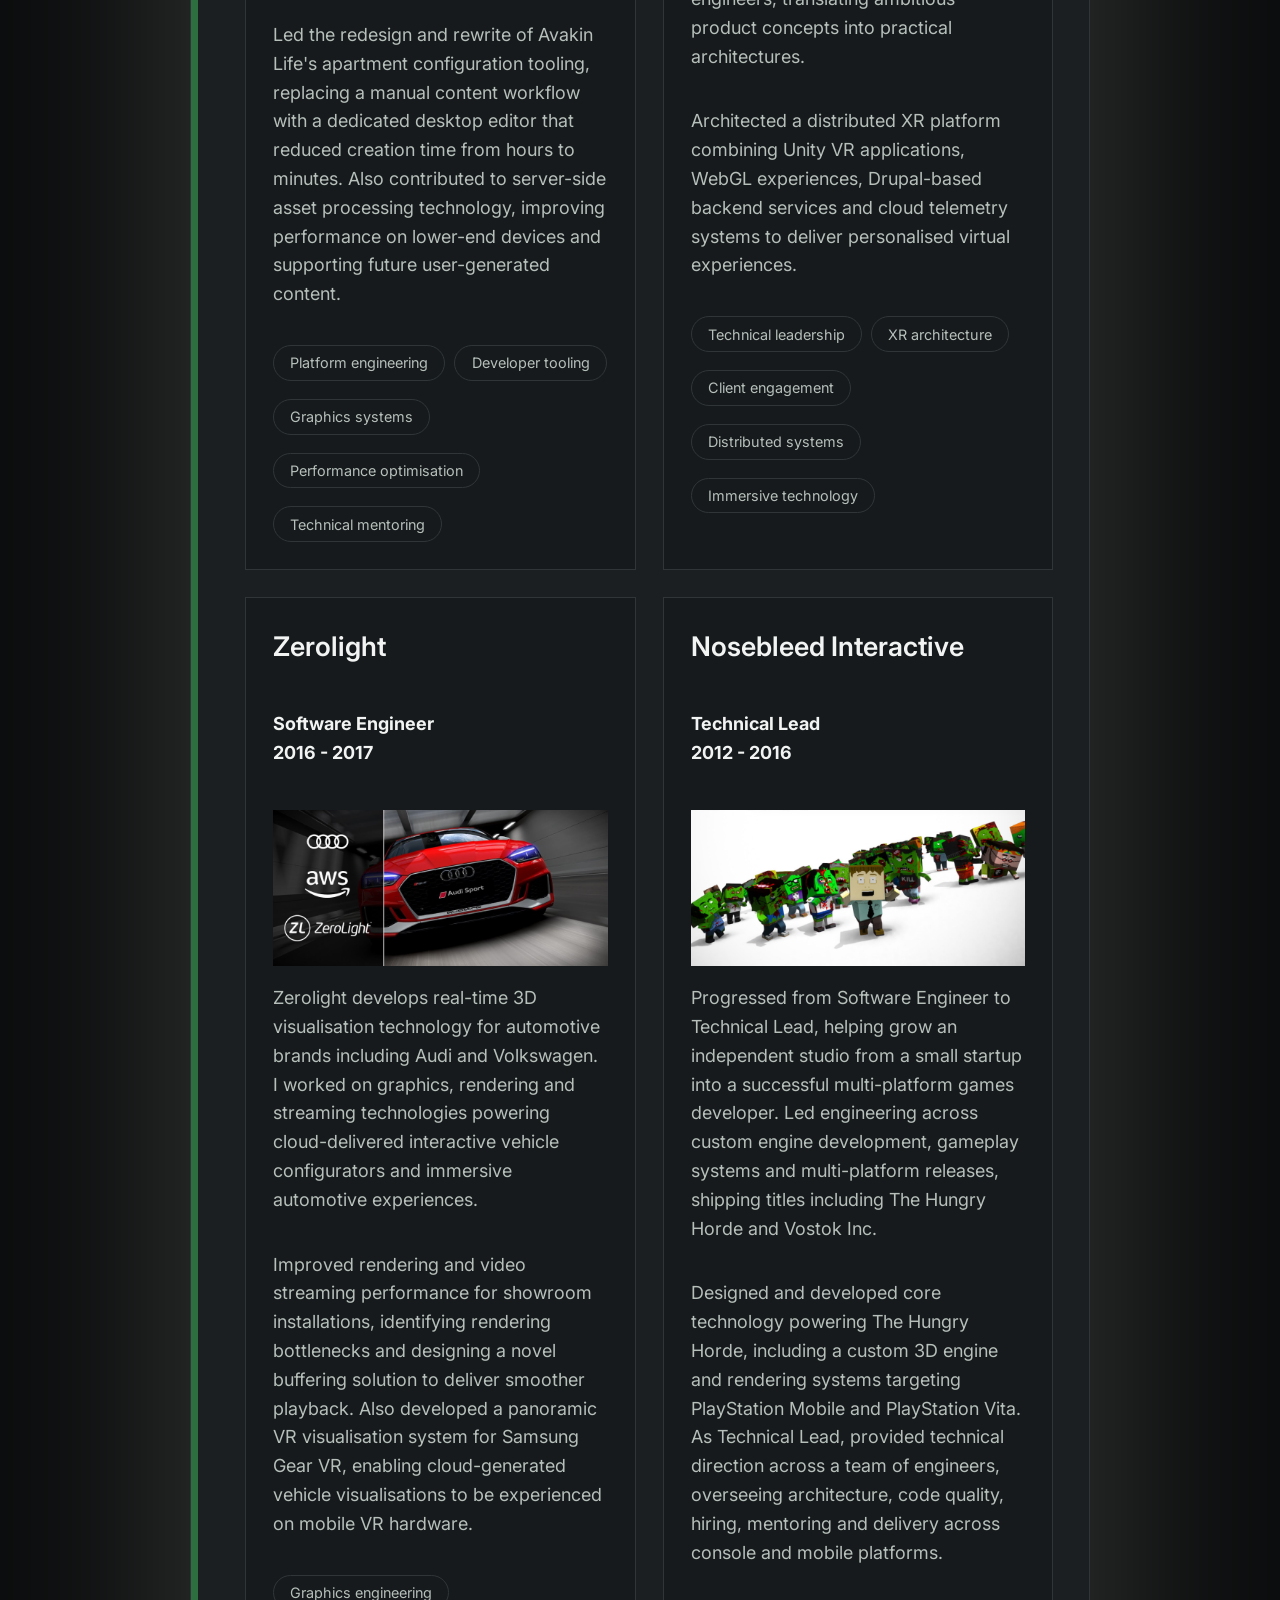
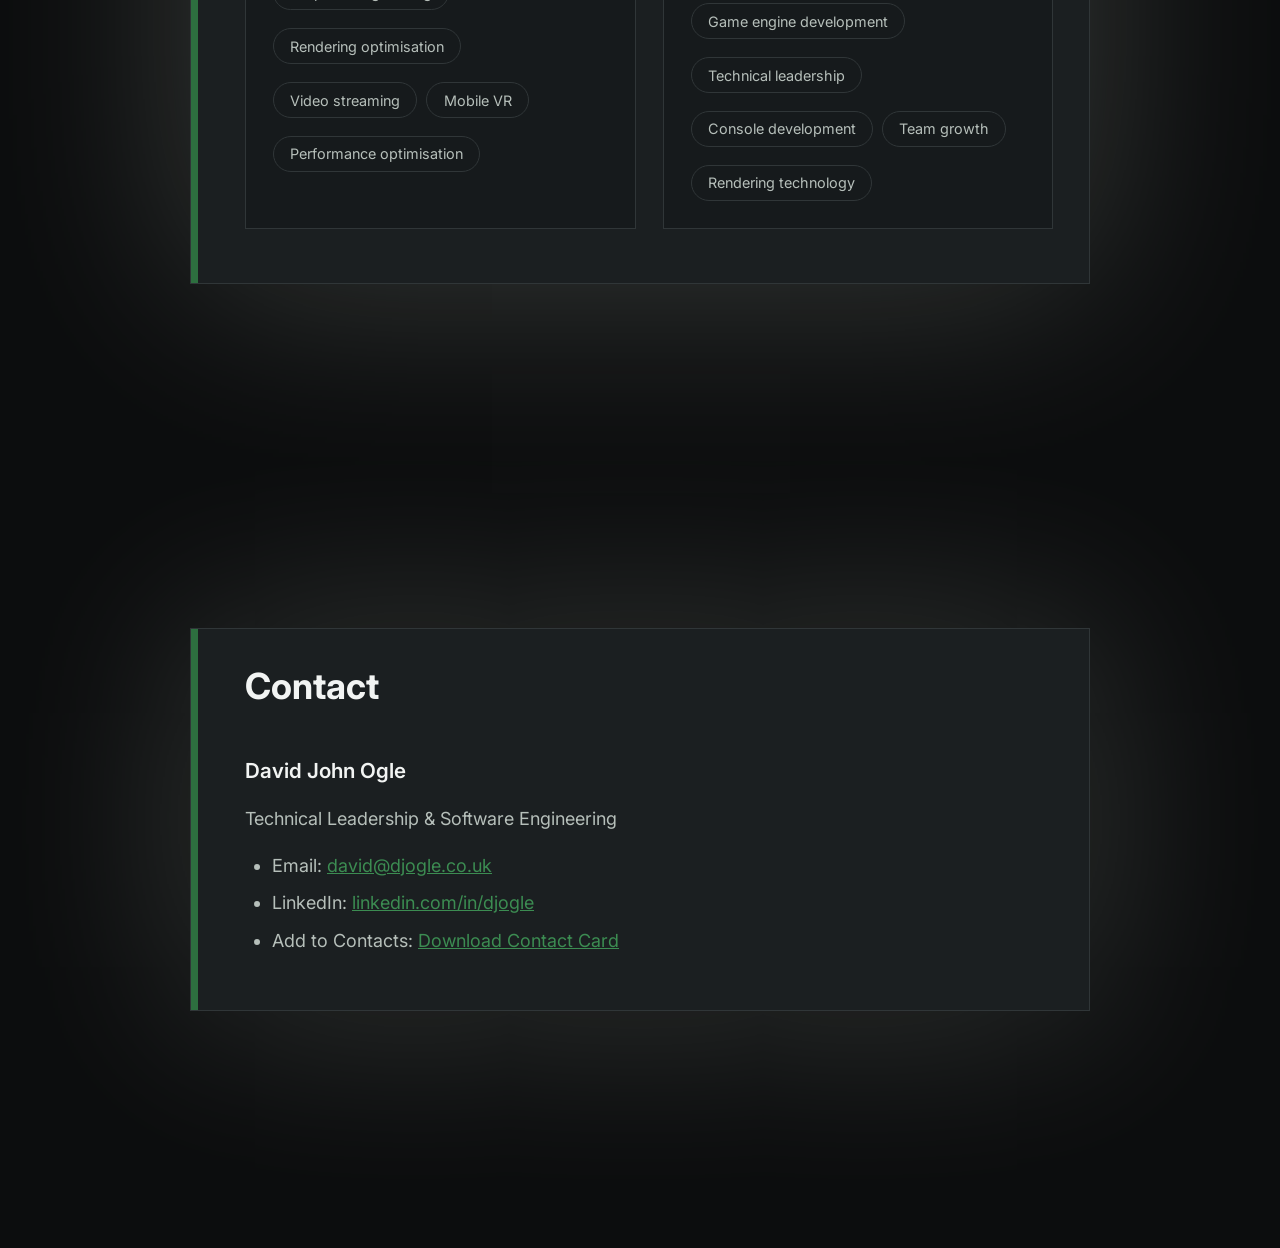
==== commit 2076ee40: "bizcard redirects to #contact" ====
--- a/docs/index.htm
+++ b/docs/index.htm
@@ -9,14 +9,14 @@
         <meta name="description" content="Software Engineering Leader with 14+ years' experience building games and interactive software across PC, console, mobile and VR. Experienced in technical leadership, scalable platforms, engineering teams and product delivery." />  
         
         <meta property="og:site_name" content="David John Ogle" />
-        <meta property="og:title" content="David John Ogle | Software Engineering Leader" />
+        <meta property="og:title" content="David John Ogle | Technical Leadership & Software Engineering" />
         <meta property="og:description" content="Software Engineering Leader with 14+ years' experience building games and interactive software across PC, console, mobile and VR." />
         <meta property="og:type" content="website" />
         <meta property="og:url" content="https://djogle.co.uk/" />
         <meta property="og:image" content="https://djogle.co.uk/images/social-preview.png" />
 
         <meta name="twitter:card" content="summary_large_image" />
-        <meta name="twitter:title" content="David John Ogle | Software Engineering Leader" />
+        <meta name="twitter:title" content="David John Ogle | Technical Leadership & Software Engineering" />
         <meta name="twitter:description" content="Technical leadership, game technology, XR and scalable software systems." />
         <meta name="twitter:image" content="https://djogle.co.uk/images/social-preview.png" />
 
@@ -36,7 +36,7 @@
 
         <link rel="stylesheet" href="styles.css">
 
-        <title>David John Ogle | Software Engineering Leader</title>
+        <title>David John Ogle | Technical Leadership & Software Engineering</title>
 
     </head>
     <body>
@@ -125,6 +125,8 @@
                     <div class="card">
                         <h2>Experience</h2>
 
+                        <p><a href="David John Ogle CV.pdf">Download CV</a></p>
+
                         <div class="article-grid">
 
                             <article id="red-rover-interactive" class="sub-card">
@@ -249,11 +251,14 @@
                 <section id="contact">
                     <div class="card">
                         <h2>Contact</h2>
+
+                        <h3>David John Ogle</h3>
+                        <p>Technical Leadership & Software Engineering</p>
+
                         <ul>
-                            <li>Email: <a href="mailto:DAVco4@gmail.com">DAVco4@gmail.com</a></li>
-                            <li>Linkedin: <a href="https://www.linkedin.com/in/djogle/">linkedin.com/in/djogle</a></li>
-                            <li>Location: <a href="https://www.google.com/maps/place/Newcastle+upon+Tyne/">Newcastle Upon Tyne</a></li>
-                            <li>Experience: <a href="David John Ogle CV.pdf">Download CV</a></li>
+                            <li>Email: <a href="mailto:david@djogle.co.uk">david@djogle.co.uk</a></li>
+                            <li>LinkedIn: <a href="https://www.linkedin.com/in/djogle/">linkedin.com/in/djogle</a></li>
+                            <li>Add to Contacts: <a href="contact.vcf">Download Contact Card</a></li>
                         </ul>
 
                     </div>
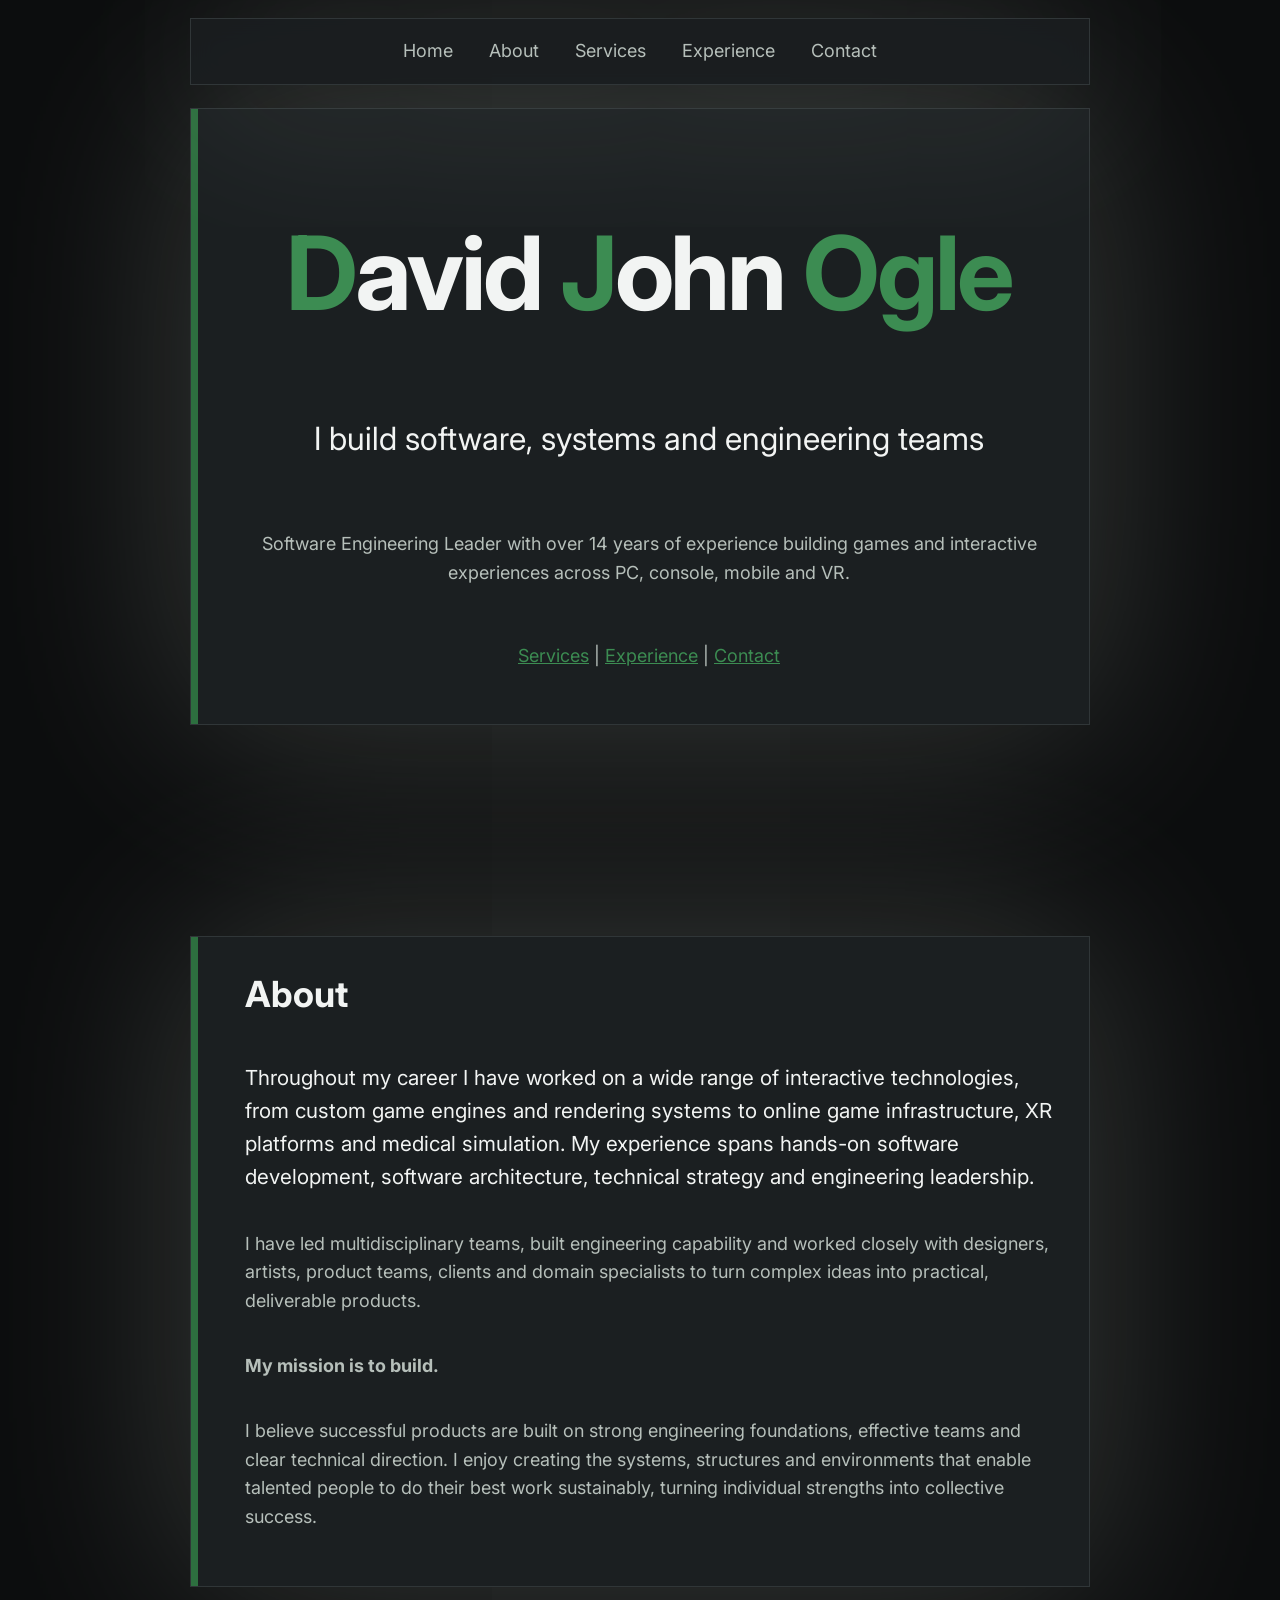
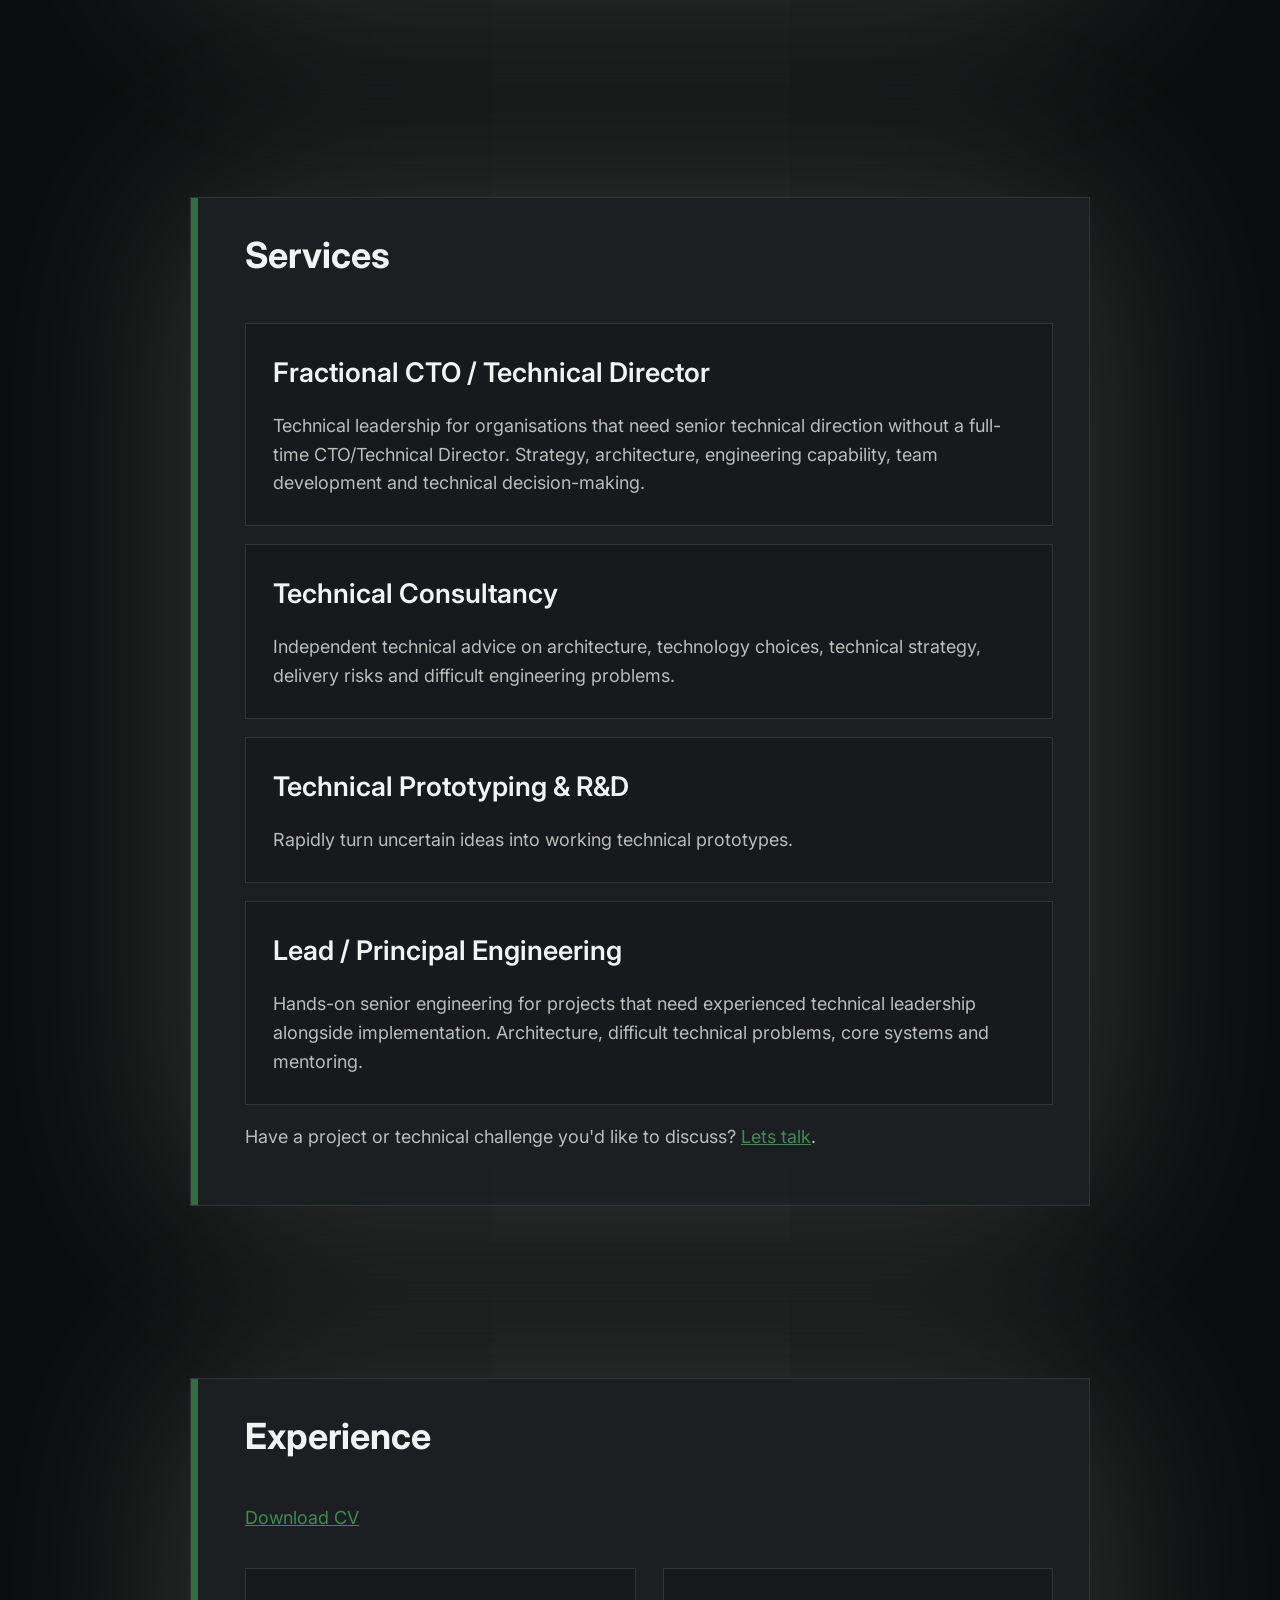
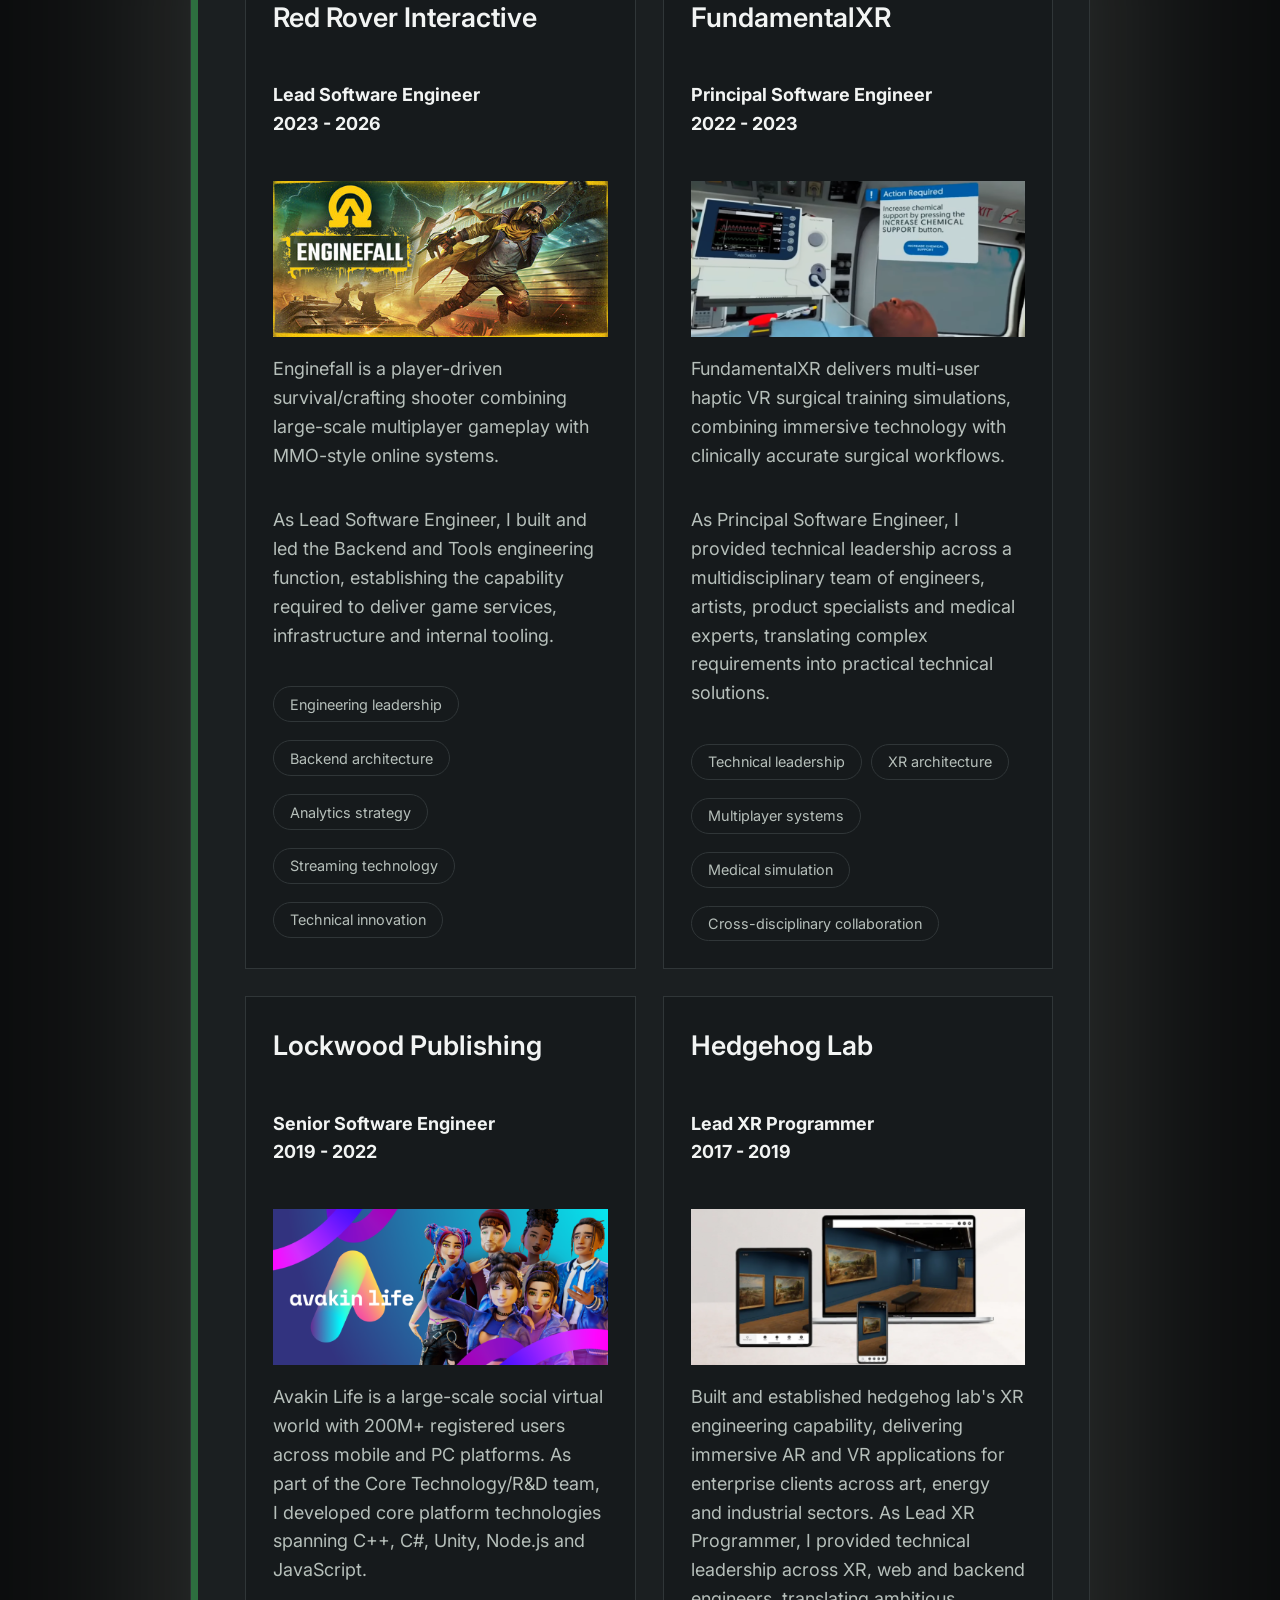
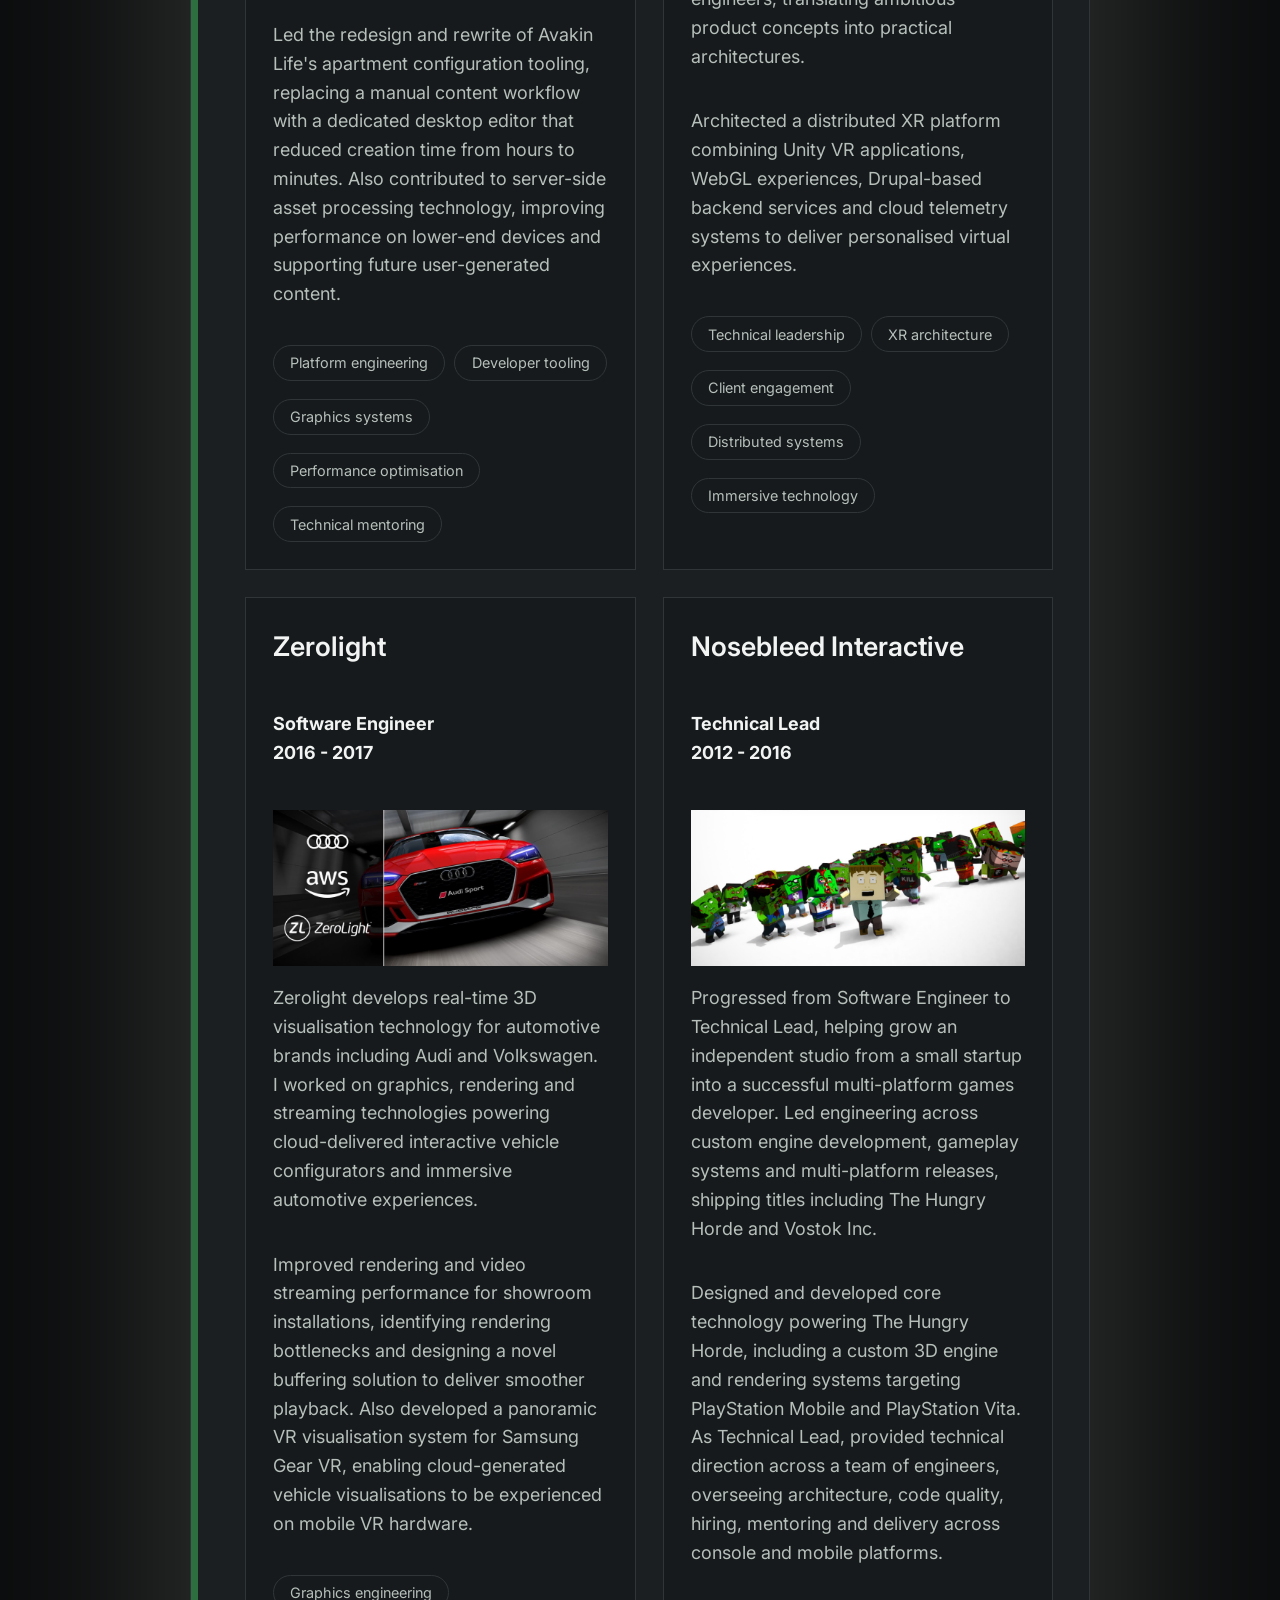
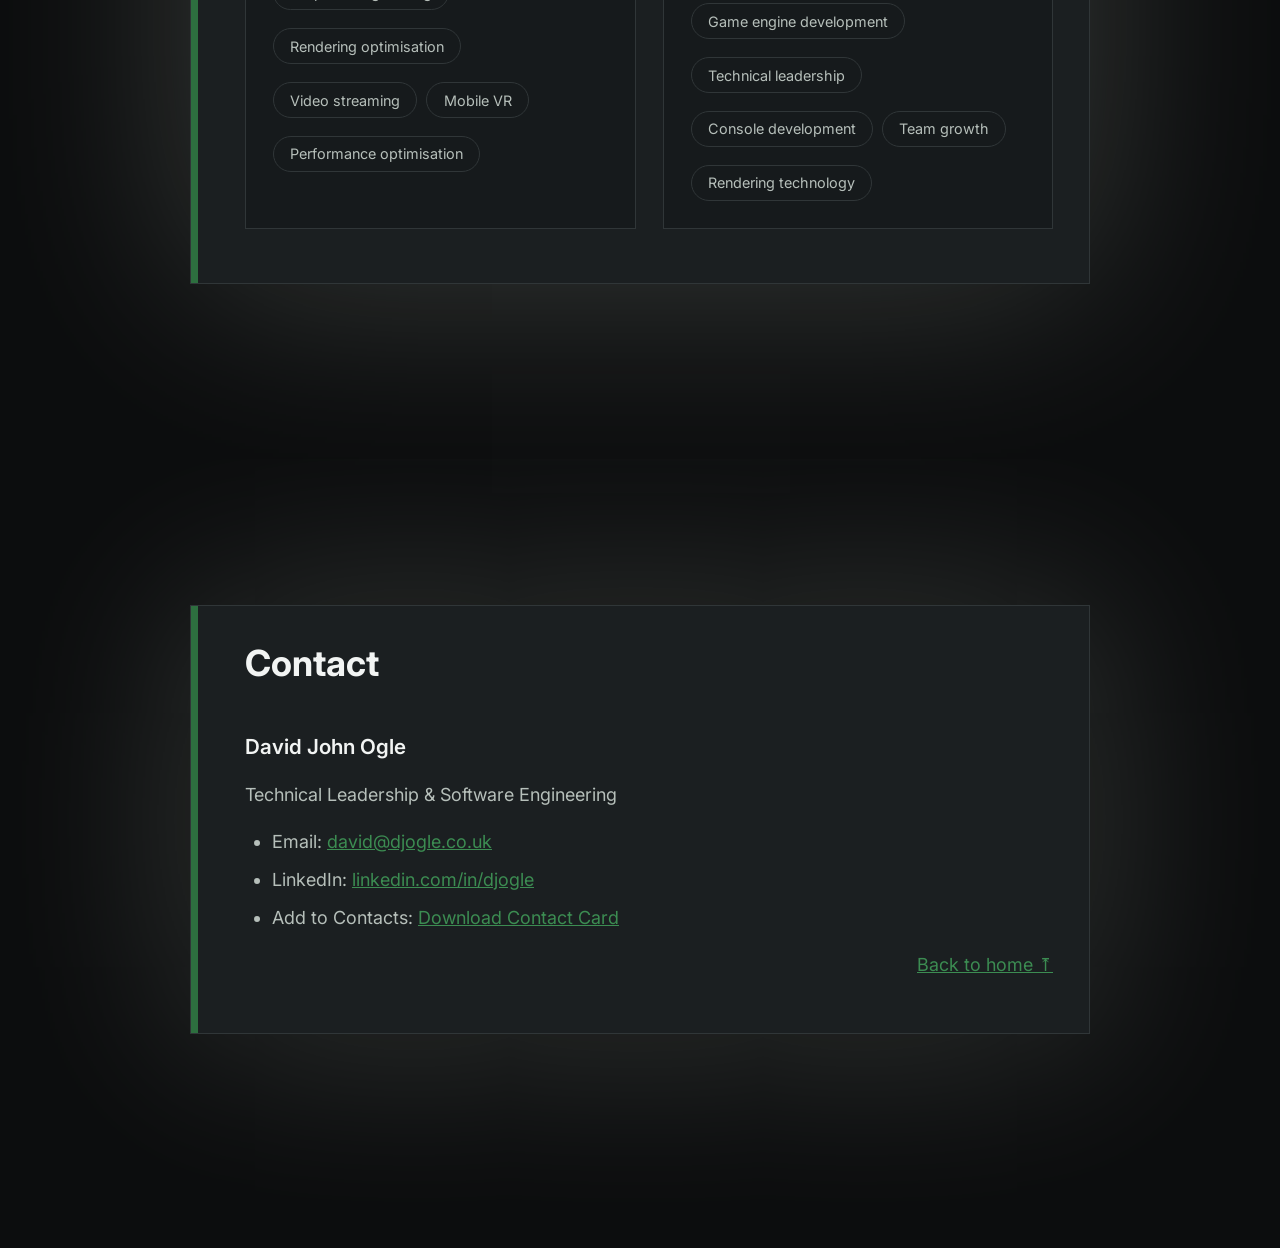
==== commit 476c85f6: "Added home link to contact card" ====
--- a/docs/index.htm
+++ b/docs/index.htm
@@ -261,6 +261,8 @@
                             <li>Add to Contacts: <a href="contact.vcf">Download Contact Card</a></li>
                         </ul>
 
+                        <a class="home-link" href="#home">Back to home ⤒</a>
+
                     </div>
                 </section>
 
--- a/docs/styles.css
+++ b/docs/styles.css
@@ -376,6 +376,10 @@
     color: var(--text-primary);
 }
 
+a.home-link {
+    text-align: right;
+}
+
 
 /* --- Home --- */
 
